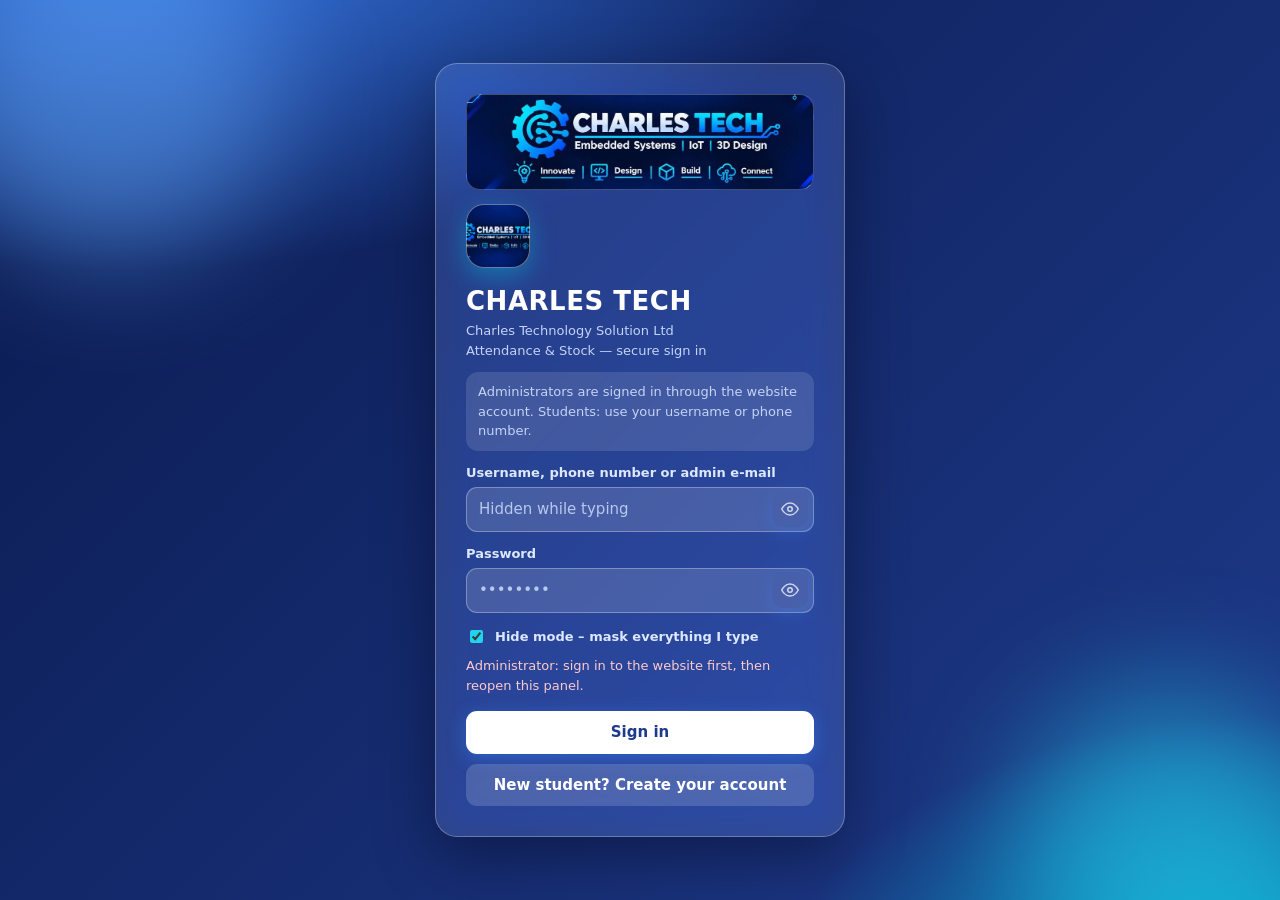
==== student-portal.html @ 19ca5977 "Connect Student Portal snapshots to MySQL Co-authored-by: Copilot <223556219+Copilot@users.noreply.g" ====
<!DOCTYPE html>
<html lang="en">
<head>
<meta charset="UTF-8">
<meta name="viewport" content="width=device-width,initial-scale=1">
<meta http-equiv="Content-Security-Policy" content="default-src 'none'; style-src 'unsafe-inline'; script-src 'unsafe-inline'; connect-src 'self'; img-src data: blob:; base-uri 'none'; form-action 'none'">
<title>Charles Tech – Attendance & Stock</title>
<style>
:root{
  --bg:#eef3fb;--card:#ffffff;--ink:#0f1b3d;--mut:#64708f;--bd:#e0e7f5;--track:#e6edfa;
  --pri:#2563eb;--pri2:#1d4ed8;--acc:#06b6d4;--ok:#16a34a;--warn:#d97706;--bad:#dc2626;
  --side1:#0a1a4f;--side2:#1e40af;--shadow:0 8px 28px rgba(30,64,175,.09);--r:16px;
  color-scheme:light;
}
[data-theme=dark]{
  --bg:#040a1c;--card:#0a1432;--ink:#e8efff;--mut:#8a9bc7;--bd:#18285a;--track:#12204a;
  --pri:#3b82f6;--pri2:#1d4ed8;--acc:#22d3ee;--ok:#22c55e;--warn:#f59e0b;--bad:#f43f5e;
  --side1:#030818;--side2:#0b1f66;--shadow:0 10px 34px rgba(0,0,0,.5);color-scheme:dark;
}
[data-theme=dark] body{background:radial-gradient(900px 520px at 88% -8%,rgba(37,99,235,.28),transparent 62%),radial-gradient(700px 420px at -6% 45%,rgba(6,182,212,.12),transparent 60%),var(--bg);background-attachment:fixed}
[data-theme=dark] .card,[data-theme=dark] .stat{background:linear-gradient(180deg,rgba(59,130,246,.09),transparent 45%),var(--card);box-shadow:var(--shadow),inset 0 1px 0 rgba(120,160,255,.14)}
[data-theme=dark] .bar{box-shadow:0 0 20px color-mix(in srgb,var(--c,var(--acc)) 50%,transparent)}
[data-theme=dark] .arc{filter:drop-shadow(0 0 5px currentColor)}
[data-theme=dark] .nb.on{background:linear-gradient(90deg,rgba(59,130,246,.35),rgba(59,130,246,.08));box-shadow:inset 0 0 0 1px rgba(96,165,250,.3),0 0 22px rgba(59,130,246,.25)}
[data-theme=dark] .topbar{background:color-mix(in srgb,#040a1c 78%,transparent)}
[data-theme=dark] button:not(.sec):not(.nb):not(.iconbtn){box-shadow:0 4px 18px rgba(59,130,246,.45)}
[data-theme=dark] th{background:rgba(59,130,246,.08)}
*{box-sizing:border-box}
html{scroll-behavior:smooth}
body{margin:0;font:15px/1.5 system-ui,"Segoe UI",Roboto,sans-serif;background:var(--bg);color:var(--ink);transition:background .3s,color .3s}
button,input,select,textarea{font:inherit;color:inherit}
.hide{display:none!important}
h1{font-size:clamp(20px,2.4vw,26px);margin:0}h2{font-size:17px;margin:0 0 14px}h3{font-size:14px;margin:18px 0 10px;color:var(--mut);text-transform:uppercase;letter-spacing:.06em}
.mut{color:var(--mut);font-size:13px}

/* ---------- login ---------- */
#login{min-height:100vh;display:grid;place-items:center;padding:20px;position:relative;overflow:hidden;
  background:radial-gradient(1200px 600px at 10% -10%,#3b82f6 0,transparent 60%),radial-gradient(900px 500px at 100% 110%,#06b6d4 0,transparent 55%),linear-gradient(135deg,#0a1a4f,#1e3a8a)}
#login::before,#login::after{content:"";position:absolute;border-radius:50%;filter:blur(60px);opacity:.5;animation:float 14s ease-in-out infinite}
#login::before{width:340px;height:340px;background:#60a5fa;top:-80px;left:-60px}
#login::after{width:300px;height:300px;background:#22d3ee;bottom:-90px;right:-40px;animation-delay:-7s}
@keyframes float{50%{transform:translate(40px,30px) scale(1.12)}}
.glass{position:relative;z-index:1;width:100%;max-width:410px;padding:30px;border-radius:22px;background:rgba(255,255,255,.12);border:1px solid rgba(255,255,255,.28);
  backdrop-filter:blur(18px) saturate(140%);-webkit-backdrop-filter:blur(18px) saturate(140%);box-shadow:0 20px 60px rgba(0,0,20,.4);color:#fff;animation:rise .6s ease both}
@keyframes rise{from{opacity:0;transform:translateY(18px)}}
.glass .logo{width:54px;height:54px;border-radius:16px;background:linear-gradient(135deg,#60a5fa,#06b6d4);display:grid;place-items:center;margin-bottom:14px;box-shadow:0 8px 24px rgba(6,182,212,.45)}
.glass .logo svg{width:28px;height:28px}
.glass label{color:#dbe8ff}.glass .mut{color:#c3d4f7}
.glass input{background:rgba(255,255,255,.14);border-color:rgba(255,255,255,.3);color:#fff}
.glass input::placeholder{color:#b8c9ee}
.glass input:focus{background:rgba(255,255,255,.22);border-color:#fff;box-shadow:0 0 0 3px rgba(255,255,255,.2)}
.glass .err{color:#fecaca}

/* ---------- form controls ---------- */
label{display:block;margin:12px 0 5px;font-weight:600;font-size:13px}
input,select,textarea{width:100%;padding:10px 12px;border:1px solid var(--bd);border-radius:11px;background:var(--card);transition:border-color .2s,box-shadow .2s}
input:focus,select:focus,textarea:focus{outline:0;border-color:var(--pri);box-shadow:0 0 0 3px color-mix(in srgb,var(--pri) 25%,transparent)}
button{padding:10px 16px;border:0;border-radius:11px;background:linear-gradient(135deg,var(--pri),var(--pri2));color:#fff;cursor:pointer;font-weight:650;
  box-shadow:0 4px 14px color-mix(in srgb,var(--pri) 35%,transparent);transition:transform .15s,box-shadow .2s,filter .2s}
button:hover{transform:translateY(-1px);filter:brightness(1.07)}button:active{transform:none}
button.sec{background:color-mix(in srgb,var(--pri) 12%,var(--card));color:var(--pri);box-shadow:none}
button.ok{background:linear-gradient(135deg,#22c55e,var(--ok))}button.bad{background:linear-gradient(135deg,#ef4444,var(--bad))}
button.sm{padding:5px 10px;font-size:13px;border-radius:9px}
button:disabled{opacity:.5;cursor:not-allowed}
.err{font-size:13px;margin-top:10px;min-height:18px;color:var(--bad)}
.acts{display:flex;gap:8px;flex-wrap:wrap;margin-top:16px}

/* ---------- shell ---------- */
.shell{display:grid;grid-template-columns:262px 1fr;min-height:100vh}
aside{position:sticky;top:0;height:100vh;display:flex;flex-direction:column;padding:18px 14px;color:#dbe6ff;
  background:linear-gradient(180deg,var(--side1),var(--side2));overflow-y:auto;z-index:20;transition:transform .3s}
.brand{display:flex;align-items:center;gap:11px;padding:4px 8px 18px;color:#fff;font-weight:800;font-size:17px;letter-spacing:-.01em}
.brand .logo{width:38px;height:38px;border-radius:12px;background:linear-gradient(135deg,#60a5fa,#06b6d4);display:grid;place-items:center}
.brand svg{width:22px;height:22px}
.grp{font-size:11px;font-weight:800;letter-spacing:.12em;color:#8fa8e8;padding:16px 10px 6px}
.nb{display:flex;align-items:center;gap:11px;width:100%;padding:10px 12px;margin:2px 0;border-radius:12px;background:transparent;color:#cfdcff;box-shadow:none;font-weight:600;text-align:left;position:relative}
.nb svg{width:19px;height:19px;flex:none}
.nb:hover{background:rgba(255,255,255,.1);transform:none;filter:none}
.nb.on{background:rgba(255,255,255,.18);color:#fff;box-shadow:inset 0 0 0 1px rgba(255,255,255,.18)}
.nb.on::before{content:"";position:absolute;left:-14px;top:9px;bottom:9px;width:4px;border-radius:0 4px 4px 0;background:#22d3ee}
.sfoot{margin-top:auto;padding-top:14px}
.topbar{position:sticky;top:0;z-index:10;display:flex;align-items:center;gap:12px;padding:12px clamp(14px,3vw,30px);
  background:color-mix(in srgb,var(--bg) 82%,transparent);backdrop-filter:blur(12px);-webkit-backdrop-filter:blur(12px);border-bottom:1px solid var(--bd)}
.topbar .sp{flex:1}
.iconbtn{width:40px;height:40px;padding:0;display:grid;place-items:center;border-radius:12px;background:var(--card);color:var(--ink);box-shadow:none;border:1px solid var(--bd)}
.iconbtn svg{width:19px;height:19px}
#burger{display:none}
.chip{display:flex;align-items:center;gap:9px;padding:5px 12px 5px 5px;border-radius:99px;background:var(--card);border:1px solid var(--bd);font-size:13px;font-weight:600}
.av{width:30px;height:30px;border-radius:50%;background:linear-gradient(135deg,var(--pri),var(--acc));color:#fff;display:grid;place-items:center;font-weight:800;font-size:13px}
.chip small{display:block;color:var(--mut);font-weight:500;font-size:11px;line-height:1.1}
main{padding:clamp(14px,3vw,30px);max-width:1180px;width:100%;margin:0 auto}
.pagehead{margin-bottom:20px;animation:rise .45s ease both}
.scrim{position:fixed;inset:0;background:rgba(5,10,30,.5);z-index:15}

/* ---------- cards ---------- */
.card{background:var(--card);border:1px solid var(--bd);border-radius:var(--r);padding:20px;margin-bottom:18px;box-shadow:var(--shadow);animation:rise .5s ease both}
.grid2{align-items:start;display:grid;grid-template-columns:repeat(auto-fit,minmax(min(100%,340px),1fr));gap:18px}
.grid2>.card{margin:0}
.stats{display:grid;grid-template-columns:repeat(auto-fit,minmax(170px,1fr));gap:16px;margin-bottom:18px}
.stat{position:relative;overflow:hidden;padding:18px;border-radius:var(--r);background:var(--card);border:1px solid var(--bd);box-shadow:var(--shadow);animation:rise .5s var(--d,0ms) ease both}
.stat::after{content:"";position:absolute;right:-24px;top:-24px;width:90px;height:90px;border-radius:50%;background:color-mix(in srgb,var(--c,var(--pri)) 16%,transparent)}
.stat .ic{width:38px;height:38px;border-radius:11px;display:grid;place-items:center;margin-bottom:10px;color:#fff;background:linear-gradient(135deg,var(--c,var(--pri)),color-mix(in srgb,var(--c,var(--pri)) 60%,#000))}
.stat .ic svg{width:19px;height:19px}
.stat b{display:block;font-size:30px;line-height:1.1;letter-spacing:-.02em}
.stat span{color:var(--mut);font-size:13px;font-weight:600}

/* ---------- tables ---------- */
.wrap{overflow-x:auto;border-radius:12px}
table{width:100%;border-collapse:collapse;font-size:14px}
th,td{padding:11px 10px;border-bottom:1px solid var(--bd);text-align:left;vertical-align:middle}
th{font-size:11.5px;text-transform:uppercase;letter-spacing:.06em;color:var(--mut);background:color-mix(in srgb,var(--pri) 5%,var(--card));position:sticky;top:0}
tbody tr{transition:background .15s}tbody tr:hover{background:color-mix(in srgb,var(--pri) 6%,transparent)}
.tag{white-space:nowrap;display:inline-block;padding:3px 10px;border-radius:99px;font-size:12px;font-weight:750;background:color-mix(in srgb,var(--c) 15%,transparent);color:var(--c)}
.t-ok{--c:var(--ok)}.t-bad{--c:var(--bad)}.t-warn{--c:var(--warn)}.t-info{--c:var(--pri)}
.banner{display:flex;gap:12px;align-items:center;flex-wrap:wrap;background:color-mix(in srgb,var(--bad) 12%,var(--card));color:var(--bad);border:1px solid color-mix(in srgb,var(--bad) 45%,transparent);padding:12px 16px;border-radius:14px;margin-bottom:18px;font-weight:650}
.row{display:flex;gap:12px;flex-wrap:wrap;align-items:flex-end}.row>div{flex:1;min-width:150px}
.empty{padding:26px;text-align:center;color:var(--mut)}

/* ---------- attendance marking ---------- */
.seg{display:flex;gap:5px;flex-wrap:wrap}
.seg label{margin:0;font-weight:650;padding:6px 11px;border:1px solid var(--bd);border-radius:10px;cursor:pointer;font-size:13px;display:flex;gap:5px;align-items:center;transition:all .15s;user-select:none}
.seg label:hover{border-color:var(--pri)}
.seg input{width:auto;margin:0;accent-color:var(--pri)}
.seg label.P:has(input:checked){--c:var(--ok)}.seg label.L:has(input:checked){--c:var(--warn)}.seg label.A:has(input:checked){--c:var(--bad)}.seg label.E:has(input:checked){--c:var(--pri)}
.seg label:has(input:checked){background:color-mix(in srgb,var(--c) 16%,transparent);border-color:var(--c);color:var(--c)}
.livebar{display:flex;gap:8px;flex-wrap:wrap;margin:6px 0 14px}
.livebar .tag{font-size:13px}


/* ========== ATTENDANCE PICTURE ==========
   🖼️ IMAGE: LANDSCAPE BANNER / LOGO — 16:9, 900×507 (sign-in logo, header banner and administrator avatar)
   📁 FILE : NOT a file — the picture is written right here in the code, so it is never lost after hosting.
            Backup copy: images/06-attendance/attendance-banner-BACKUP.jpg
            To change it: open tools/image-to-code.html, choose your picture, press Copy,
            then replace everything between  url(  and  )  on the next line with what you copied. */
:root{--ban:url([data-uri])}
.lban{height:96px;border-radius:14px;margin-bottom:14px;background:var(--ban) center/cover;border:1px solid rgba(255,255,255,.25)}
.hero{position:relative;border-radius:var(--r);overflow:hidden;min-height:150px;margin-bottom:18px;background:linear-gradient(90deg,rgba(2,12,40,.1),rgba(2,12,40,.65)),var(--ban) center/cover;border:1px solid var(--bd);box-shadow:var(--shadow);display:flex;align-items:flex-end;justify-content:flex-end;padding:14px 18px}
.hero .hc{font:800 30px ui-monospace,Consolas,monospace;color:#fff;text-shadow:0 0 14px #00d4ffaa;text-align:right}
.hero small{display:block;font:600 12px system-ui;color:#bfe9ff;text-align:right}
.clk2{font:800 22px ui-monospace,Consolas,monospace;color:var(--acc)}
.strip{display:flex;gap:3px;flex-wrap:wrap;margin-top:8px}
.strip i{width:10px;height:18px;border-radius:3px;background:var(--track);animation:pop2 .35s var(--d,0ms) both}
@keyframes pop2{from{transform:scaleY(0);opacity:0}}
.strip i.P{background:var(--ok)}.strip i.L{background:var(--warn)}.strip i.E{background:var(--pri)}.strip i.A{background:var(--bad)}
.strip i.t{outline:2px solid var(--acc);outline-offset:1px}
tr.clk{cursor:pointer}
/* ---------- charts ---------- */
.bars{display:flex;align-items:stretch;gap:clamp(6px,1.4vw,14px);height:210px;padding-top:6px}
.bcol{flex:1;display:flex;flex-direction:column;align-items:center;min-width:0}
.bwrap{flex:1;width:100%;display:flex;align-items:flex-end;justify-content:center;gap:4px;border-bottom:2px solid var(--bd)}
.bar{width:min(100%,38px);height:var(--h);border-radius:9px 9px 0 0;background:linear-gradient(180deg,var(--c,var(--acc)),color-mix(in srgb,var(--c,var(--pri)) 55%,var(--pri2)));transform-origin:bottom;animation:grow .8s cubic-bezier(.2,.9,.3,1) var(--d,0ms) both;transition:filter .2s}
.bar:hover{filter:brightness(1.15)}
@keyframes grow{from{transform:scaleY(0)}}
.bval{font-size:12px;font-weight:750;margin-bottom:4px;color:var(--ink)}
.blbl{font-size:12px;color:var(--mut);margin-top:6px;white-space:nowrap;overflow:hidden;text-overflow:ellipsis;max-width:100%}
.donutw{display:flex;align-items:center;gap:20px;flex-wrap:wrap;justify-content:center}
.donut{width:170px;height:170px;flex:none}
.arc{fill:none;stroke-width:16;stroke-linecap:butt;animation:arc .9s ease var(--d,0ms) both}
@keyframes arc{from{opacity:0;stroke-width:4}}
.dc{font-size:25px;font-weight:800;fill:var(--ink)}.ds{font-size:9.5px;fill:var(--mut);font-weight:600}
.legend{list-style:none;margin:0;padding:0;display:grid;gap:8px;font-size:14px}
.legend i{display:inline-block;width:11px;height:11px;border-radius:4px;margin-right:8px}
.legend b{margin-left:6px}
.pb{height:9px;border-radius:99px;background:var(--track);overflow:hidden;min-width:70px}
.pb i{display:block;height:100%;border-radius:99px;background:var(--c,var(--pri));animation:fill .9s ease both;transform-origin:left}
@keyframes fill{from{transform:scaleX(0)}}
.lrow{display:grid;grid-template-columns:minmax(120px,1.4fr) 2fr auto;gap:12px;align-items:center;padding:8px 0}
.lrow+.lrow{border-top:1px dashed var(--bd)}
.lrow b{font-size:13px;min-width:44px;text-align:right}

/* ---------- modal & toast ---------- */
#modalbg{position:fixed;inset:0;background:rgba(5,10,30,.55);backdrop-filter:blur(4px);display:grid;place-items:center;padding:16px;z-index:50;animation:fade .2s}
@keyframes fade{from{opacity:0}}
#modal{background:var(--card);border-radius:20px;padding:24px;width:100%;max-width:450px;max-height:90vh;overflow:auto;box-shadow:0 30px 80px rgba(0,0,0,.4);animation:pop .25s ease}
@keyframes pop{from{opacity:0;transform:scale(.94) translateY(10px)}}
#toasts{position:fixed;right:16px;bottom:16px;display:grid;gap:10px;z-index:99}
.toast{padding:12px 16px;border-radius:13px;color:#fff;font-weight:650;box-shadow:0 10px 30px rgba(0,0,0,.3);animation:rise .3s ease;max-width:340px;background:linear-gradient(135deg,#22c55e,var(--ok))}
.toast.bad{background:linear-gradient(135deg,#ef4444,var(--bad))}

.pw{position:relative}.pw input{padding-right:48px}
.eye{position:absolute;right:6px;top:50%;transform:translateY(-50%);width:36px;height:36px;padding:0;display:grid;place-items:center;background:transparent;box-shadow:none;color:inherit;border-radius:10px;opacity:.75}
.eye:hover{transform:translateY(-50%);background:rgba(127,150,220,.18);opacity:1;filter:none}
.eye svg{width:18px;height:18px}
.glass label.hm{display:flex;gap:9px;align-items:center;margin-top:14px;font-weight:600;font-size:13px;cursor:pointer}
.glass label.hm input{width:auto;accent-color:#22d3ee}
.capsw{margin-top:10px;font-size:13px;font-weight:700;color:#fde68a}
.tabs{display:flex;gap:8px;flex-wrap:wrap;margin-bottom:16px}
.tabb{background:color-mix(in srgb,var(--c) 10%,var(--card));color:var(--ink);box-shadow:none;border:1px solid var(--bd);display:flex;gap:9px;align-items:center}
.tabb span{background:color-mix(in srgb,var(--c) 24%,transparent);color:var(--c);border-radius:99px;padding:0 9px;font-size:12px;font-weight:800}
.tabb.on{background:linear-gradient(135deg,var(--c),color-mix(in srgb,var(--c) 55%,#000));color:#fff;border-color:transparent;box-shadow:0 4px 18px color-mix(in srgb,var(--c) 45%,transparent)}
.tabb.on span{background:rgba(255,255,255,.24);color:#fff}
.catcard{border-top:3px solid var(--c)}.catcard h2{display:flex;align-items:center;gap:10px;flex-wrap:wrap}
.dot{width:12px;height:12px;border-radius:50%;background:var(--c);box-shadow:0 0 12px var(--c);flex:none}
.brand small{display:block;font-size:10.5px;font-weight:600;color:#8fa8e8;letter-spacing:.04em;margin-top:1px}
.brand .logo,.glass .logo{font-weight:900;letter-spacing:-.04em;color:#fff;font-size:16px}
.glass .logo{font-size:21px}
.glass h1{letter-spacing:.02em}
.copy{font-size:11px;color:#8fa8e8;padding:0 10px 10px}
.printhead{display:none}
/* ---------- responsive / print ---------- */
@media (max-width:900px){
  .shell{grid-template-columns:1fr}
  aside{position:fixed;left:0;top:0;width:276px;transform:translateX(-102%)}
  aside.open{transform:none;box-shadow:12px 0 40px rgba(0,0,0,.4)}
  #burger{display:grid}
  .chip small,.chip span.nm{display:none}.chip{padding:5px}
}
@media (prefers-reduced-motion:reduce){*{animation:none!important;transition:none!important}}
@media print{.printhead{display:block;font-weight:800;font-size:16px;margin-bottom:12px;color:#000}aside,.topbar,.noprint,#toasts{display:none!important}.shell{display:block}.card,.stat{box-shadow:none;animation:none}body{background:#fff;color:#000}}
/* ---------- CT image on logo & administrator ---------- */
.brand .logo,.glass .logo{background:var(--ban) center/cover;border:1px solid rgba(255,255,255,.4);text-shadow:0 1px 6px rgba(0,0,0,.85);overflow:hidden}
.glass .logo{width:64px;height:64px;border-radius:18px}
.av.img{background:var(--ban) center/cover;border:2px solid var(--acc);box-shadow:0 0 10px color-mix(in srgb,var(--acc) 50%,transparent)}

.bdg{margin-left:auto;background:var(--bad);color:#fff;border-radius:99px;padding:1px 8px;font-size:11px;font-weight:700}
.task{border-left:4px solid var(--pri)}
.post{background:var(--card);border-radius:14px;padding:14px;margin-bottom:12px;box-shadow:var(--shadow)}
.post.adm{border-left:4px solid var(--pri)}
.post.sub{margin:10px 0 0 16px;background:rgba(59,130,246,.07);box-shadow:none}
.ph{display:flex;gap:8px;align-items:center;flex-wrap:wrap;margin-bottom:6px}.ph .mut{margin-left:auto;font-size:12px}
.rp{display:flex;gap:8px;margin-top:10px}.rp input{flex:1}
.fb{margin-top:8px;padding:8px 12px;border-radius:10px;background:rgba(59,130,246,.1)}

.ths{display:flex;gap:8px;flex-wrap:wrap;margin:8px 0}.th{position:relative}
.th img{width:96px;height:96px;object-fit:cover;border-radius:10px;border:1px solid var(--bd);cursor:zoom-in}
.th .x{position:absolute;top:-6px;right:-6px;width:22px;height:22px;padding:0;border-radius:50%;background:var(--bad);font-size:14px;line-height:1;box-shadow:none}
.filebtn{display:inline-flex;gap:8px;align-items:center;padding:9px 14px;border-radius:12px;background:rgba(59,130,246,.16);cursor:pointer;font-weight:600;margin-top:10px}
textarea.code{font-family:ui-monospace,Menlo,Consolas,monospace;font-size:13px;white-space:pre;tab-size:2}
.cb{position:relative;margin:10px 0}
.cb pre{margin:0;padding:12px;border-radius:12px;background:#050b1f;color:#d6e4ff;overflow:auto;max-height:320px;font:13px/1.5 ui-monospace,Menlo,Consolas,monospace}
.cb button{position:absolute;top:8px;right:8px}

.ths{display:grid;grid-template-columns:repeat(auto-fill,minmax(clamp(78px,24vw,130px),130px));gap:8px;margin:8px 0}
.th img{width:100%;height:auto;aspect-ratio:1/1;object-fit:cover}
.drop{border:2px dashed var(--bd);border-radius:14px;padding:12px 14px;margin-top:10px;transition:background .2s,border-color .2s}
.drop.on{border-color:var(--pri);background:rgba(59,130,246,.12)}
.dz-t{font-weight:700;margin-bottom:6px}.dz-b{display:flex;gap:8px;flex-wrap:wrap}.dz-h{font-size:12px;margin-top:8px}
.filebtn{margin-top:0}
@media (hover:hover) and (pointer:fine){.cam{display:none}}
.btnlink{display:inline-block;padding:7px 12px;border-radius:10px;background:rgba(59,130,246,.18);color:inherit;font-weight:700;font-size:13px;text-decoration:none;margin:2px 4px 2px 0}
.btnlink.wa{background:#16a34a;color:#fff}
@media (max-width:560px){#modal table{font-size:13px}}
@media (max-width:560px){#modal td,#modal th{padding:8px 5px}#modal .btnlink{padding:6px 8px;font-size:12px;margin:2px 3px 2px 0}#modal td:nth-child(2){font-size:12px;word-break:break-all}}
@media (max-width:560px){#modal table,#modal tbody{display:block;width:100%}#modal thead{display:none}#modal tr{display:block;padding:10px 0;border-bottom:1px solid var(--bd)}#modal td{display:block;border:0;padding:3px 0;word-break:break-word}}
</style>
</head>
<body>

<!-- ================= LOGIN ================= -->
<div id="login" class="hide">
  <div class="glass">
    <div class="lban"></div>
    <div class="logo"></div>
    <h1>CHARLES TECH</h1>
    <div class="mut" id="loginSub">Charles Technology Solution Ltd<br>Attendance &amp; Stock — secure sign in</div>
    <div id="setupNote" class="hide mut" style="margin-top:12px;padding:10px 12px;border-radius:12px;background:rgba(255,255,255,.12)">Administrators are signed in through the website account. Students: use your username or phone number.</div>
    <label>Username, phone number or admin e-mail</label><div class="pw"><input id="lu" type="password" name="ct-user" autocomplete="off" maxlength="80" placeholder="Hidden while typing" spellcheck="false" autocapitalize="off"><button type="button" class="eye" onclick="peek('lu',this)" aria-label="Show or hide username"></button></div>
    <label>Password</label><div class="pw"><input id="lp" type="password" autocomplete="current-password" maxlength="100" placeholder="••••••••"><button type="button" class="eye" onclick="peek('lp',this)" aria-label="Show or hide password"></button></div>
    <div id="lp2w" class="hide"><label>Confirm password</label><div class="pw"><input id="lp2" type="password" autocomplete="new-password" maxlength="100" placeholder="••••••••"><button type="button" class="eye" onclick="peek('lp2',this)" aria-label="Show or hide password"></button></div></div>
    <div id="regf" class="hide"><label>Full name</label><input id="rn" maxlength="60" autocomplete="name" placeholder="As on your student card"><label>Registration number</label><input id="rr" maxlength="30" autocomplete="off" placeholder="e.g. 2024/001"><label>Class / group</label><input id="rc" list="rcl" maxlength="30" autocomplete="off" placeholder="e.g. Year 1A"><datalist id="rcl"></datalist><label>Phone number</label><input id="rph" type="tel" inputmode="tel" maxlength="20" autocomplete="tel" placeholder="e.g. 0788 123 456"></div>
    <label class="hm"><input type="checkbox" id="hm" checked onchange="hideMode()"> Hide mode – mask everything I type</label>
    <div id="caps" class="capsw hide">⇪ Caps Lock is ON</div>
    <div id="lerr" class="err"></div>
    <div class="acts"><button id="lbtn" style="width:100%;background:#fff;color:#1e3a8a" onclick="doLogin()">Sign in</button></div>
    <button type="button" id="regTog" class="hide" onclick="toggleReg()" style="width:100%;margin-top:10px;background:rgba(255,255,255,.16);box-shadow:none">New student? Create your account</button>
  </div>
</div>

<!-- ================= APP ================= -->
<div id="app" class="shell hide">
  <aside id="side">
    <div class="brand"><div class="logo" id="brandlogo"></div><div>CHARLES TECH<small>Technology Solution Ltd</small></div></div>
    <div id="nav"></div>
    <div class="sfoot"><div class="copy">© <span id="yr"></span> Charles Technology Solution Ltd</div><button class="nb" onclick="logout('Signed out')"><span id="ico-out"></span>Sign out</button></div>
  </aside>
  <div>
    <div class="topbar">
      <button id="burger" class="iconbtn" onclick="toggleSide()" aria-label="Menu"></button>
      <div><h1 id="ptitle">Overview</h1></div><div class="sp"></div>
      <button class="iconbtn" id="themebtn" onclick="toggleTheme()" aria-label="Theme"></button>
      <div class="chip"><div class="av" id="av"></div><div><span class="nm" id="whoName"></span><small id="whoRole"></small></div></div>
    </div>
    <main id="view"></main>
  </div>
</div>
<div id="scrim" class="scrim hide" onclick="toggleSide(false)"></div>
<div id="modalbg" class="hide"><div id="modal"></div></div>
<div id="toasts"></div>

<script>
'use strict';
/* ================= helpers ================= */
/* ========== ADMINISTRATOR = WEBSITE SESSION ==========
   Only an active server-side website administrator session can open this dashboard. */
let SITE_ADMIN=null,ADM_EMAIL='',portalRevision=0,portalRemoteReady=false,portalCsrf='',portalServerAvailable=false,localPortalCopyExists=false;
const isSiteAdminUser=u=>!!(u&&ADM_EMAIL&&u.u===ADM_EMAIL);
const portalApiUrl=new URL('api/portal.php',document.baseURI).href;
async function portalRequest(method='GET',state=null){
  const options={method,credentials:'same-origin',headers:{'Accept':'application/json'}};
  if(method==='PUT'){
    options.headers['Content-Type']='application/json';
    options.headers['X-CSRF-Token']=portalCsrf;
    options.body=JSON.stringify({state,revision:portalRevision});
  }
  const response=await fetch(portalApiUrl,options);
  let payload={};
  try{payload=await response.json()}catch(error){throw new Error('The portal database returned an invalid response.')}
  if(!response.ok)throw new Error(payload.error||'Could not connect to the portal database.');
  if(typeof payload.csrfToken==='string')portalCsrf=payload.csrfToken;
  return payload;
}
const KEY='sas_data_v1', LKEY='sas_lock_v1', TKEY='sas_theme', PEPPER='sas-seal-2026', IDLE_MS=5*60*1000, MAXFAIL=5, LOCK_MS=5*60*1000;
const $=id=>document.getElementById(id);
const esc=s=>String(s??'').replace(/[&<>"']/g,c=>({'&':'&amp;','<':'&lt;','>':'&gt;','"':'&quot;',"'":'&#39;'}[c]));
const uid=()=>Math.random().toString(36).slice(2,9)+Date.now().toString(36);
const localNow=()=>Date.now()-new Date().getTimezoneOffset()*60000;
const today=()=>new Date(localNow()).toISOString().slice(0,10);
const lastDays=n=>Array.from({length:n},(_,i)=>new Date(localNow()-(n-1-i)*864e5).toISOString().slice(0,10));
const dayLbl=d=>new Date(d+'T12:00').toLocaleDateString(undefined,{weekday:'short'});
const clean=(s,n=60)=>String(s||'').replace(/[\u0000-\u001f<>]/g,'').trim().slice(0,n);
const enc=s=>new TextEncoder().encode(s);
const hex=b=>[...new Uint8Array(b)].map(x=>x.toString(16).padStart(2,'0')).join('');
const HAS=!!(window.crypto&&crypto.subtle);
const fmt=n=>Number(n).toLocaleString();

const IC={
  task:'<rect x="5" y="3" width="14" height="18" rx="2"/><path d="M9 8h6M9 12h6M9 16h3"/>',
  chat:'<path d="M21 12a8 8 0 0 1-11.6 7.1L4 20l1-4.6A8 8 0 1 1 21 12z"/>',
 home:'<path d="M3 11l9-8 9 8v10a1 1 0 0 1-1 1h-5v-7H9v7H4a1 1 0 0 1-1-1z"/>',
 check:'<path d="M9 5H7a2 2 0 0 0-2 2v12a2 2 0 0 0 2 2h10a2 2 0 0 0 2-2V7a2 2 0 0 0-2-2h-2"/><path d="M9 5a2 2 0 0 1 2-2h2a2 2 0 0 1 2 2v0a2 2 0 0 1-2 2h-2a2 2 0 0 1-2-2z"/><path d="M9 14l2 2 4-4"/>',
 chart:'<path d="M4 20V10M10 20V4M16 20v-7M22 20H2"/>',
 users:'<path d="M17 21v-2a4 4 0 0 0-4-4H7a4 4 0 0 0-4 4v2"/><circle cx="10" cy="7" r="4"/><path d="M21 21v-2a4 4 0 0 0-3-3.9M16 3.1a4 4 0 0 1 0 7.8"/>',
 box:'<path d="M21 8l-9-5-9 5v8l9 5 9-5z"/><path d="M3 8l9 5 9-5M12 13v8"/>',
 list:'<path d="M8 6h13M8 12h13M8 18h13M3 6h.01M3 12h.01M3 18h.01"/>',
 swap:'<path d="M17 3l4 4-4 4M21 7H8M7 21l-4-4 4-4M3 17h13"/>',
 shield:'<path d="M12 22s8-4 8-10V5l-8-3-8 3v7c0 6 8 10 8 10z"/>',
 out:'<path d="M9 21H5a2 2 0 0 1-2-2V5a2 2 0 0 1 2-2h4M16 17l5-5-5-5M21 12H9"/>',
 moon:'<path d="M21 12.8A9 9 0 1 1 11.2 3a7 7 0 0 0 9.8 9.8z"/>',
 sun:'<circle cx="12" cy="12" r="4"/><path d="M12 2v2M12 20v2M4.9 4.9l1.4 1.4M17.7 17.7l1.4 1.4M2 12h2M20 12h2M4.9 19.1l1.4-1.4M17.7 6.3l1.4-1.4"/>',
 menu:'<path d="M3 6h18M3 12h18M3 18h18"/>',
 warn:'<path d="M10.3 3.9L1.8 18a2 2 0 0 0 1.7 3h17a2 2 0 0 0 1.7-3L13.7 3.9a2 2 0 0 0-3.4 0zM12 9v4M12 17h.01"/>',
 pct:'<path d="M19 5L5 19"/><circle cx="6.5" cy="6.5" r="2.5"/><circle cx="17.5" cy="17.5" r="2.5"/>',
 x:'<path d="M18 6L6 18M6 6l12 12"/>',
 eye:'<path d="M1 12s4-8 11-8 11 8 11 8-4 8-11 8S1 12 1 12z"/><circle cx="12" cy="12" r="3"/>',
 eyeoff:'<path d="M17.9 17.9A10.9 10.9 0 0 1 12 20C5 20 1 12 1 12a18.5 18.5 0 0 1 5.1-5.9M9.9 4.2A9.1 9.1 0 0 1 12 4c7 0 11 8 11 8a18.5 18.5 0 0 1-2.2 3.2M1 1l22 22M14.1 14.1a3 3 0 1 1-4.2-4.2"/>'
};
const ic=(n,w=2)=>`<svg viewBox="0 0 24 24" fill="none" stroke="currentColor" stroke-width="${w}" stroke-linecap="round" stroke-linejoin="round">${IC[n]}</svg>`;

async function sha(s){
  if(HAS)return hex(await crypto.subtle.digest('SHA-256',enc(s)));
  let h1=0xdeadbeef,h2=0x41c6ce57;for(let i=0;i<s.length;i++){const c=s.charCodeAt(i);h1=Math.imul(h1^c,2654435761);h2=Math.imul(h2^c,1597334677)}
  return (h1>>>0).toString(16)+(h2>>>0).toString(16);
}
async function hashPw(pw,salt){
  if(!HAS)return sha(salt+pw);
  const k=await crypto.subtle.importKey('raw',enc(pw),'PBKDF2',false,['deriveBits']);
  return hex(await crypto.subtle.deriveBits({name:'PBKDF2',salt:enc(salt),iterations:150000,hash:'SHA-256'},k,256));
}
const newSalt=()=>HAS?hex(crypto.getRandomValues(new Uint8Array(16))):uid()+uid();
function safeEq(a,b){if(a.length!==b.length)return false;let r=0;for(let i=0;i<a.length;i++)r|=a.charCodeAt(i)^b.charCodeAt(i);return r===0}
function csvCell(v){v=String(v??'');if(/^[=+\-@\t\r]/.test(v))v="'"+v;return '"'+v.replace(/"/g,'""')+'"'}
function download(name,text,type){const a=document.createElement('a');a.href=URL.createObjectURL(new Blob([text],{type}));a.download=name;a.click();setTimeout(()=>URL.revokeObjectURL(a.href),1000)}
function toast(msg,type){const t=document.createElement('div');t.className='toast'+(type==='bad'?' bad':'');t.textContent=msg;$('toasts').appendChild(t);setTimeout(()=>{t.style.transition='opacity .4s';t.style.opacity=0;setTimeout(()=>t.remove(),400)},3200)}


/* ================= hide mode (masked input) ================= */
const peekT={};
function peek(id,b){
  const el=$(id);clearTimeout(peekT[id]);
  if(el.type==='password'){el.type='text';b.innerHTML=ic('eyeoff');peekT[id]=setTimeout(()=>{el.type='password';b.innerHTML=ic('eye')},4000)}
  else{el.type='password';b.innerHTML=ic('eye')}
}
const pwf=(id,ac='off')=>`<div class="pw"><input id="${id}" type="password" autocomplete="${ac}" maxlength="100"><button type="button" class="eye" onclick="peek('${id}',this)" aria-label="Show or hide">${ic('eye')}</button></div>`;
function hideMode(){const on=$('hm').checked;$('lu').type=on?'password':'text';document.querySelectorAll('#login .eye').forEach(b=>b.innerHTML=ic('eye'))}
['lu','lp','lp2'].forEach(id=>$(id).addEventListener('keyup',e=>{$('caps').classList.toggle('hide',!(e.getModifierState&&e.getModifierState('CapsLock')))}));
$('lu').addEventListener('keydown',e=>{if(e.key==='Enter')$('lp').focus()});


/* ================= student self-registration ================= */
let regMode=false;
const RKEY='sas_reg_v1';
function toggleReg(){
  regMode=!regMode;
  $('regf').classList.toggle('hide',!regMode);$('lp2w').classList.toggle('hide',!regMode);
  $('lbtn').textContent=regMode?'Create my account':'Sign in';
  $('regTog').textContent=regMode?'Back to sign in':'New student? Create your account';
  $('lp').autocomplete=regMode?'new-password':'current-password';
  $('lerr').textContent='';
  $('rcl').innerHTML=classes().map(c=>'<option value="'+esc(c)+'">').join('');
}
async function doRegister(){
  const err=$('lerr');err.textContent='';
  const name=clean($('rn').value,60),reg=clean($('rr').value,30),cls=clean($('rc').value,30),u=clean($('lu').value,30).toLowerCase(),p=$('lp').value;
  if(name.length<3){err.textContent='Enter your full name.';return}
  if(reg.length<2){err.textContent='Enter your registration number.';return}
  if(!cls){err.textContent='Enter your class or group.';return}
  const ph=normPhone($('rph').value);if(!ph){err.textContent='Enter a valid phone number, e.g. 0788 123 456';return}
  if(!/^[a-z0-9_.]{3,30}$/.test(u)){err.textContent='Username: 3-30 letters, numbers, . or _';return}
  if(p.length<8){err.textContent='Password must be at least 8 characters.';return}
  if(p!==$('lp2').value){err.textContent='Passwords do not match.';return}
  if(db.users.some(x=>x.u===u)){err.textContent='That username is taken. Choose another.';return}
  let log=[];try{log=(JSON.parse(localStorage.getItem(RKEY))||[]).filter(t=>Date.now()-t<600000)}catch(e){}
  if(log.length>=5){err.textContent='Too many registrations from this device. Try again in a few minutes.';return}
  let st=db.students.find(x=>x.reg.toLowerCase()===reg.toLowerCase());
  if(st&&db.users.some(x=>x.sid===st.id)){err.textContent='This registration number already has an account. Sign in, or ask the administrator.';return}
  if(db.students.some(x=>x.phone===ph&&(!st||x.id!==st.id))){err.textContent='This phone number is already registered to another student.';return}
  if(!st){st={id:uid(),name,cls,reg,phone:ph};db.students.push(st)}st.phone=ph;
  const salt=newSalt(),usr={id:uid(),u,name:st.name,role:'student',salt,h:await hashPw(p,salt),mc:false,sid:st.id,seenT:0,seenB:Date.now()};
  db.users.push(usr);
  log.push(Date.now());try{localStorage.setItem(RKEY,JSON.stringify(log))}catch(e){}
  S={u,name:usr.name,role:'student',id:usr.id,sid:st.id};
  await audit('SELF_REGISTER',st.name+' ('+reg+', '+st.cls+')');await save();
  regMode=false;$('regf').classList.add('hide');['rn','rr','rc','rph'].forEach(i=>$(i).value='');
  enter();toast('Account created. Welcome, '+usr.name.split(' ')[0]+'!');
}

/* ================= student portal (view only) ================= */
function vMe(){
  const s=db.students.find(x=>x.id===S.sid);
  const top=`<div class="card"><h2>${esc(S.name)}</h2><div class="mut">Your attendance is recorded by the administrator. You can only view it here.</div><div class="mut" style="margin-top:6px">\ud83d\udcde ${s&&s.phone?esc(s.phone):'No phone saved'} · you can sign in with this number, and the administrator can message you on it (WhatsApp / SMS).</div><div class="acts"><button class="sec" onclick="phoneForm('${S.sid}')">Update my phone</button><button class="sec" onclick="changePw(false)">Change my password</button></div></div>`;
  if(!s)return top+'<div class="card empty">Your student record was not found. Please ask the administrator.</div>';
  const st=periodOf(today())||curStart(),x=marksOf(s,st),sg=standing(x.rate);
  const rows=x.days.map((d,i)=>{const r=recOf(d,s.cls),m=r&&r.marks[s.id];if(!m)return '';const t=r.times&&r.times[s.id];
    return `<tr><td>${i+1}</td><td>${d}</td><td><span class="tag ${m==='P'?'t-ok':'t-bad'}">${status[m]}</span></td><td>${mk(m)}</td><td>${t||'\u2014'}</td></tr>`}).join('');
  return top+`<div class="stats">${stat('Days present',x.P,'check','var(--ok)',0)}${stat('Days absent',x.A,'x','var(--bad)',70)}${stat('Attendance marks',x.att+'/'+ATT_MAX,'list','var(--pri)',140)}${stat('Full marks',x.disc==null?'\u2013':x.total+'%','pct','var(--acc)',210)}</div>
  <div class="card"><h2>Current 18-day period</h2><div class="mut">${esc(s.cls)} \u00b7 Reg ${esc(s.reg)} \u00b7 started ${st}</div>${strip(s,x.days)}
  <p><span class="tag ${sg[0]}">${x.rate==null?'No attendance yet':x.rate+'% \u00b7 '+sg[1]}</span> <span class="tag t-info">Discipline ${x.disc==null?'not yet marked':x.disc+'/'+DISC_MAX}</span></p>
  <div class="wrap"><table><thead><tr><th>Day</th><th>Date</th><th>Status</th><th>Marks</th><th>Arrived</th></tr></thead><tbody>${rows||'<tr><td colspan="5" class="empty">No attendance recorded for you yet.</td></tr>'}</tbody></table></div></div>`;
}


/* ================= phone helpers ================= */
function normPhone(p){p=String(p||'').replace(/[\s\-().]/g,'');const m=p.match(/^(?:\+?250|0)?(7[2389]\d{7})$/);if(m)return '+250'+m[1];return /^\+\d{8,15}$/.test(p)?p:null}
const telLink=p=>p?`<a href="tel:${esc(p)}" style="color:inherit">${esc(p)}</a> <a href="https://wa.me/${esc(p.replace('+',''))}" target="_blank" rel="noopener" title="WhatsApp">\ud83d\udcac</a>`:'<span class="mut">\u2014</span>';
function phoneForm(id){const s=db.students.find(x=>x.id===id);if(!s||!(isAdmin()||id===S.sid))return;
  openModal(`<h2>Phone number</h2><div class="mut">${esc(s.name)}</div><label>Phone</label><input id="phn" type="tel" value="${esc(s.phone||'')}" placeholder="0788 123 456"><div class="acts"><button onclick="savePhone('${id}')">Save</button><button class="sec" onclick="closeModal()">Cancel</button></div>`)}
async function savePhone(id){const s=db.students.find(x=>x.id===id);if(!s||!(isAdmin()||id===S.sid))return;
  const ph=normPhone($('phn').value);if(!ph)return toast('Enter a valid phone number','bad');
  if(db.students.some(x=>x.phone===ph&&x.id!==s.id))return toast('That number belongs to another student','bad');
  s.phone=ph;await audit('PHONE_EDIT',s.name);await save();closeModal();render();toast('Phone saved')}

/* ================= shared helpers ================= */
const KINDS=['Practice','Lab','Project','Homework'];
const TAGS={submitted:'t-warn',approved:'t-ok',redo:'t-bad'},LBL={submitted:'Waiting review',approved:'Approved',redo:'Redo needed'};
const txt=s=>esc(s).replace(/\n/g,'<br>');
const clean2=(s,n)=>String(s||'').replace(/[\u0000-\u0008\u000b-\u001f<>]/g,'').trim().slice(0,n);
const fmtT=t=>new Date(t).toLocaleString([],{dateStyle:'medium',timeStyle:'short'});
const inScope=(t,s)=>!t.cls||t.cls===s.cls;
const subOf=(tid,sid)=>db.subs.find(x=>x.tid===tid&&x.sid===sid);
const myStu=()=>db.students.find(x=>x.id===(S&&S.sid));
function visTasks(){if(isAdmin())return db.tasks;const s=myStu();return s?db.tasks.filter(t=>inScope(t,s)):[]}
function badges(){
  const u=S&&db.users.find(x=>x.id===S.id);if(!u)return {};
  const sT=u.seenT||0,sB=u.seenB||0,vt=visTasks(),ids=new Set(vt.map(t=>t.id));let t=0;
  if(isAdmin())t=db.subs.filter(x=>x.status==='submitted').length;
  else{const s=myStu();if(s)t=vt.filter(k=>k.at>sT).length+db.subs.filter(x=>x.sid===s.id&&x.rat>sT).length}
  const b=db.posts.filter(p=>p.at>sB&&p.uid!==S.id&&(!p.tid||ids.has(p.tid))).length;
  return {tasks:t,board:b};
}
async function markSeen(k){const u=S&&db.users.find(x=>x.id===S.id);if(!u||(k!=='tasks'&&k!=='board'))return;
  if(k==='tasks'&&!isAdmin())u.seenT=Date.now();if(k==='board')u.seenB=Date.now();await save();buildNav()}

/* ================= practice tasks ================= */
function vTasks(){return isAdmin()?vTasksAdmin():vTasksStu()}
function vTasksAdmin(){
  const cl=classes();
  const form=storeCard()+`<div class="card"><h2>Publish a practice task</h2>
  <div class="row"><div><label>Title</label><input id="tt" maxlength="90" placeholder="e.g. Blink an LED with ESP32"></div><div><label>Type</label><select id="tk">${KINDS.map(k=>`<option>${k}</option>`).join('')}</select></div></div>
  <div class="row"><div><label>For class</label><select id="tc"><option value="">All classes</option>${cl.map(c=>`<option>${esc(c)}</option>`).join('')}</select></div><div><label>Deadline</label><input type="date" id="td" min="${today()}"></div></div>
  <label>What to do (steps, components needed, expected result)</label><textarea id="tx" rows="5" maxlength="1500"></textarea>${attachUI('task')}${codeBox('tcode','')}
  <div class="acts"><button onclick="addTask()">Publish task</button></div></div>`;
  const list=db.tasks.slice().sort((a,b)=>b.at-a.at).map(t=>{
    const st=db.students.filter(s=>inScope(t,s)),ids=new Set(st.map(s=>s.id)),sub=db.subs.filter(x=>x.tid===t.id&&ids.has(x.sid)),pend=sub.filter(x=>x.status==='submitted').length;
    return `<div class="card task"><div class="lrow"><span><b>${esc(t.title)}</b><div class="mut">${esc(t.kind)} \u00b7 ${t.cls?esc(t.cls):'All classes'} \u00b7 ${t.due?'Due '+t.due:'No deadline'}</div></span>${pbar(st.length?sub.length/st.length*100:0,'var(--acc)')}<b>${sub.length}/${st.length}</b></div>
    <p>${txt(t.desc)}</p>${media(t)}<div class="acts"><button onclick="reviewTask('${t.id}')">Review work${pend?` (${pend} new)`:''}</button><button class="sec" onclick="notifyTask('${t.id}')">\ud83d\udcf2 Notify students</button><button class="sec" onclick="openThread('${t.id}')">Discuss</button><button class="bad sm" onclick="delTask('${t.id}')">Delete</button></div></div>`}).join('');
  return form+(list||'<div class="card empty">No tasks yet. Publish the first one above.</div>');
}
async function addTask(){if(!isAdmin())return;
  const title=clean($('tt').value,90),desc=clean2($('tx').value,1500);
  if(title.length<3)return toast('Give the task a title','bad');if(desc.length<5)return toast('Describe what students must do','bad');
  db.tasks.push({id:uid(),title,kind:$('tk').value,cls:$('tc').value,due:$('td').value||'',desc,imgs:(PEND.task||[]).slice(),code:cleanCode($('tcode').value),at:Date.now(),by:S.name});delete PEND.task;
  await audit('TASK_ADD',title);await save();render();toast('Task published')}
async function delTask(id){if(!isAdmin())return;const t=db.tasks.find(x=>x.id===id);if(!t||!confirm('Delete "'+t.title+'" with all submissions and discussion?'))return;
  db.tasks=db.tasks.filter(x=>x.id!==id);db.subs=db.subs.filter(x=>x.tid!==id);db.posts=db.posts.filter(p=>p.tid!==id);
  await audit('TASK_DEL',t.title);await save();render()}
function reviewTask(tid){if(!isAdmin())return;const t=db.tasks.find(x=>x.id===tid);if(!t)return;
  const st=db.students.filter(s=>inScope(t,s)).sort((a,b)=>a.cls.localeCompare(b.cls)||a.name.localeCompare(b.name));
  const rows=st.map(s=>{const u=subOf(tid,s.id);return `<tr><td><b>${esc(s.name)}</b><div class="mut">${esc(s.cls)}</div></td>
  <td>${u?`<span class="tag ${TAGS[u.status]}">${LBL[u.status]}</span><div class="mut">${txt(u.note)}</div>${media(u)}<div class="mut">${fmtT(u.at)}</div>`:'<span class="tag t-info">Not submitted</span>'}</td>
  <td>${u?`<input id="fb_${s.id}" maxlength="300" placeholder="Feedback" value="${esc(u.fb||'')}"><input id="sc_${s.id}" type="number" min="0" max="100" placeholder="Score /100" value="${u.score??''}" style="margin-top:6px"><div class="acts"><button class="ok sm" onclick="gradeSub('${tid}','${s.id}','approved')">Approve</button><button class="bad sm" onclick="gradeSub('${tid}','${s.id}','redo')">Redo</button><button class="sec sm" onclick="notifyFb('${tid}','${s.id}')">\ud83d\udcf2 Notify</button></div>`:''}</td></tr>`}).join('');
  openModal(`<h2>${esc(t.title)}</h2><div class="wrap"><table><thead><tr><th>Student</th><th>Work</th><th>Review</th></tr></thead><tbody>${rows||'<tr><td colspan="3" class="empty">No students in this class.</td></tr>'}</tbody></table></div><div class="acts"><button class="sec" onclick="closeModal()">Close</button></div>`)}
async function gradeSub(tid,sid,status){if(!isAdmin())return;const u=subOf(tid,sid);if(!u)return;
  const sc=$('sc_'+sid).value;u.status=status;u.fb=clean($('fb_'+sid).value,300);u.score=sc===''?null:Math.max(0,Math.min(100,+sc||0));u.rat=Date.now();
  await audit('TASK_REVIEW',status);await save();render();reviewTask(tid);toast(status==='approved'?'Approved':'Sent back for redo')}
function vTasksStu(){
  const s=myStu();if(!s)return '<div class="card empty">Your student record was not found. Please ask the administrator.</div>';
  const ts=visTasks().slice().sort((a,b)=>(a.due||'9999').localeCompare(b.due||'9999')),cnt={todo:0,submitted:0,approved:0,redo:0};
  ts.forEach(t=>{const u=subOf(t.id,s.id);cnt[u?u.status:'todo']++});
  const head=`<div class="stats">${stat('To do',cnt.todo,'task','var(--pri)',0)}${stat('Waiting review',cnt.submitted,'list','var(--acc)',70)}${stat('Approved',cnt.approved,'check','var(--ok)',140)}${stat('Redo needed',cnt.redo,'x','var(--bad)',210)}</div>`;
  const cards=ts.map(t=>{const u=subOf(t.id,s.id),late=t.due&&t.due<today()&&(!u||u.status==='redo');
    return `<div class="card task"><div class="lrow"><span><b>${esc(t.title)}</b><div class="mut">${esc(t.kind)} \u00b7 ${t.due?'Due '+t.due:'No deadline'} \u00b7 from ${esc(t.by||'Administrator')}</div></span>
    <span class="tag ${u?TAGS[u.status]:'t-info'}">${u?LBL[u.status]:'To do'}</span>${late?'<span class="tag t-bad">Overdue</span>':''}</div>
    <p>${txt(t.desc)}</p>${media(t)}
    ${u&&u.fb?`<div class="fb"><b>Feedback:</b> ${txt(u.fb)}${u.score!=null?` \u00b7 <b>${u.score}/100</b>`:''}</div>`:''}
    ${u&&u.status==='approved'?'':`<label>Your work — what you did and what happened</label><textarea id="sn_${t.id}" rows="3" maxlength="800">${esc(u?u.note:'')}</textarea>${attachUI('sub_'+t.id,u&&u.imgs)}${codeBox('scode_'+t.id,u&&u.code)}<div class="acts"><button onclick="submitWork('${t.id}')">${u?'Update submission':'Submit my work'}</button><button class="sec" onclick="openThread('${t.id}')">Ask / discuss</button></div>`}
    ${u&&u.status==='approved'?`${media(u)}<div class="acts"><button class="sec" onclick="openThread('${t.id}')">Discussion</button></div>`:''}</div>`}).join('');
  return head+(cards||'<div class="card empty">No practice tasks for your class yet. Check back soon.</div>');
}
async function submitWork(tid){if(isAdmin()||!myStu())return;const s=myStu(),t=db.tasks.find(x=>x.id===tid);if(!t||!inScope(t,s))return;
  const note=clean2($('sn_'+tid).value,800),code=cleanCode($('scode_'+tid).value),imgs=(PEND['sub_'+tid]||[]).slice();
  if(note.length<3&&code.trim().length<3&&!imgs.length)return toast('Add a note, a photo or your code first','bad');
  let u=subOf(tid,s.id);if(u&&u.status==='approved')return;
  if(!u){u={id:uid(),tid,sid:s.id};db.subs.push(u)}
  u.note=note;u.code=code;u.imgs=imgs;u.status='submitted';u.at=Date.now();delete PEND['sub_'+tid];
  await audit('TASK_SUBMIT',s.name+' \u2192 '+t.title);await save();render();toast('Work submitted')}

/* ================= discussion board ================= */
let bdTask='';
function openThread(tid){bdTask=tid;go('board')}
function vBoard(){
  const tasks=visTasks();if(bdTask&&!tasks.some(t=>t.id===bdTask))bdTask='';
  const all=db.posts.filter(p=>(p.tid||'')===bdTask),tops=all.filter(p=>!p.re).sort((a,b)=>(!!b.pin-!!a.pin)||b.at-a.at);
  const rep=id=>all.filter(p=>p.re===id).sort((a,b)=>a.at-b.at);
  const one=(p,sub)=>`<div class="post ${sub?'sub':''} ${p.role==='admin'?'adm':''}"><div class="ph"><b>${esc(p.name)}</b> <span class="tag ${p.role==='admin'?'t-info':'t-ok'}">${p.role==='admin'?'Admin':'Student'}</span>${p.pin?'<span class="tag t-warn">Pinned</span>':''}<span class="mut">${fmtT(p.at)}</span></div><div>${txt(p.text)}</div>${media(p)}
    <div class="acts">${isAdmin()&&!sub?`<button class="sec sm" onclick="pinPost('${p.id}')">${p.pin?'Unpin':'Pin'}</button>`:''}${(isAdmin()||p.uid===S.id)?`<button class="bad sm" onclick="delPost('${p.id}')">Delete</button>`:''}</div>
    ${sub?'':rep(p.id).map(r=>one(r,true)).join('')+`<div class="rp"><input id="rp_${p.id}" maxlength="400" placeholder="Write a reply\u2026" onkeydown="if(event.key==='Enter')reply('${p.id}')"><button class="sm" onclick="reply('${p.id}')">Reply</button></div>`}</div>`;
  return `<div class="card"><h2>Discussion</h2><label>Topic</label><select onchange="bdTask=this.value;render()"><option value="">General discussion</option>${tasks.map(t=>`<option value="${t.id}" ${t.id===bdTask?'selected':''}>Task: ${esc(t.title)}</option>`).join('')}</select>
  <label>${isAdmin()?'Announcement or answer':'Ask a question or share your progress'}</label><textarea id="bt" rows="3" maxlength="600"></textarea>${attachUI('post')}${codeBox('bcode','')}<div class="acts"><button onclick="addPost()">Post</button></div></div>`
  +(tops.map(p=>one(p,false)).join('')||'<div class="card empty">No messages yet. Start the conversation.</div>');
}
function canPost(){const n=db.posts.filter(p=>p.uid===S.id&&Date.now()-p.at<60000).length;if(n>=6){toast('Slow down a little \u2014 try again in a minute','bad');return false}return true}
async function addPost(){const text=clean2($('bt').value,600),code=cleanCode($('bcode').value),imgs=(PEND.post||[]).slice();
  if(text.length<2&&code.trim().length<3&&!imgs.length)return toast('Write a message, add a photo or code first','bad');if(!canPost())return;
  db.posts.push({id:uid(),tid:bdTask,re:'',uid:S.id,name:S.name,role:S.role,text,code,imgs,at:Date.now(),pin:false});delete PEND.post;await save();render()}
async function reply(pid){const par=db.posts.find(x=>x.id===pid),el=$('rp_'+pid);if(!par||!el)return;const text=clean2(el.value,400);if(text.length<1||!canPost())return;
  db.posts.push({id:uid(),tid:par.tid,re:pid,uid:S.id,name:S.name,role:S.role,text,at:Date.now(),pin:false});await save();render()}
async function delPost(id){const p=db.posts.find(x=>x.id===id);if(!p||!(isAdmin()||p.uid===S.id)||!confirm('Delete this message?'))return;
  db.posts=db.posts.filter(x=>x.id!==id&&x.re!==id);await save();render()}
async function pinPost(id){if(!isAdmin())return;const p=db.posts.find(x=>x.id===id);if(!p)return;p.pin=!p.pin;await save();render()}


/* ================= photos + code attachments ================= */
const PEND={},MAXIMG=4;
const cleanCode=s=>String(s||'').replace(/[\u0000-\u0008\u000b\u000c\u000e-\u001f]/g,'').slice(0,4000);
function thumbs(key){return (PEND[key]||[]).map((s,i)=>`<span class="th"><img src="${s}" alt="photo" onclick="zoom(this.src)"><button type="button" class="x" onclick="rmImg('${key}',${i})">\u00d7</button></span>`).join('')}
function attachUI(key,init){if(!PEND[key])PEND[key]=(init||[]).slice();
  return `<div class="drop" data-key="${key}" ondragover="event.preventDefault();this.classList.add('on')" ondragleave="this.classList.remove('on')" ondrop="dropImgs(event,'${key}')">
  <div class="dz-t">\ud83d\udcf7 Photos of the practice <span class="mut">(up to ${MAXIMG})</span></div>
  <div class="dz-b"><label class="filebtn">\ud83d\uddbc Gallery / files<input type="file" accept="image/*,.heic,.heif,.avif,.webp,.gif,.bmp,.svg,.jfif" multiple hidden onchange="addImgs('${key}',this.files);this.value=''"></label>
  <label class="filebtn cam">\ud83d\udcf8 Take photo<input type="file" accept="image/*" capture="environment" hidden onchange="addImgs('${key}',this.files);this.value=''"></label></div>
  <div class="mut dz-h">JPG \u00b7 PNG \u00b7 WebP \u00b7 GIF \u00b7 BMP \u00b7 AVIF \u00b7 SVG \u00b7 HEIC. Drag &amp; drop or paste (Ctrl+V). Pictures are resized automatically.</div>
  <div id="pv_${key}" class="ths">${thumbs(key)}</div></div>`}
const isImg=f=>(f.type||'').startsWith('image/')||/\.(jpe?g|png|webp|gif|bmp|avif|svg|heic|heif|jfif)$/i.test(f.name||'');
async function addImgs(key,files){const fs=[...(files||[])];PEND[key]=PEND[key]||[];const pv=()=>$('pv_'+key);
  for(const f of fs){if(PEND[key].length>=MAXIMG){toast('Maximum '+MAXIMG+' photos','bad');break}
    if(!isImg(f)){toast('"'+f.name+'" is not a picture','bad');continue}
    if(f.size>25e6){toast('"'+f.name+'" is too large (max 25 MB)','bad');continue}
    if(pv())pv().innerHTML=thumbs(key)+'<span class="mut">Processing\u2026</span>';
    try{PEND[key].push(await shrink(f))}catch(e){toast('"'+f.name+'" could not be opened. For HEIC, set the camera to "Most Compatible" or save it as JPG.','bad')}}
  if(pv())pv().innerHTML=thumbs(key)}
function dropImgs(e,key){e.preventDefault();e.currentTarget.classList.remove('on');addImgs(key,e.dataTransfer.files)}
function rmImg(key,i){PEND[key].splice(i,1);const pv=$('pv_'+key);if(pv)pv.innerHTML=thumbs(key)}
document.addEventListener('paste',e=>{const fs=[...((e.clipboardData&&e.clipboardData.files)||[])].filter(isImg);if(!fs.length)return;
  const a=document.activeElement,box=(a&&a.closest&&a.closest('.card')&&a.closest('.card').querySelector('.drop'))||document.querySelector('#view .drop');
  if(box){e.preventDefault();addImgs(box.dataset.key,fs)}});
async function decodeImg(f){
  if(window.createImageBitmap){try{return await createImageBitmap(f,{imageOrientation:'from-image'})}catch(e){}}
  const url=await new Promise((res,rej)=>{const r=new FileReader();r.onerror=rej;r.onload=()=>res(r.result);r.readAsDataURL(f)});
  return await new Promise((res,rej)=>{const im=new Image();im.onerror=rej;im.onload=()=>res(im);im.src=url})}
async function shrink(f){
  const im=await decodeImg(f),w0=im.width||im.naturalWidth||512,h0=im.height||im.naturalHeight||512;
  let dim=innerWidth<520?640:800,q=.58,out='';
  for(let n=0;n<4;n++){
    const k=Math.min(1,dim/Math.max(w0,h0)),c=document.createElement('canvas');c.width=Math.max(1,Math.round(w0*k));c.height=Math.max(1,Math.round(h0*k));
    const x=c.getContext('2d');x.fillStyle='#fff';x.fillRect(0,0,c.width,c.height);x.drawImage(im,0,0,c.width,c.height);
    out=c.toDataURL('image/webp',q);if(out.slice(5,15)!=='image/webp')out=c.toDataURL('image/jpeg',q);
    if(out.length<160000)break;dim=Math.round(dim*.8);q=Math.max(.4,q-.08)}
  if(im.close)im.close();return out}
function zoom(src){openModal(`<img src="${src}" alt="photo" style="max-width:100%;max-height:78vh;object-fit:contain;border-radius:12px;display:block;margin:0 auto"><div class="acts"><button class="sec" onclick="closeModal()">Close</button></div>`)}
const codeBox=(id,val)=>`<label>Code (optional) \u2014 paste the program you wrote</label><textarea id="${id}" class="code" rows="6" maxlength="4000" spellcheck="false" onkeydown="codeKey(event)" placeholder="void setup() { ... }">${esc(val||'')}</textarea>`;
function codeKey(e){if(e.key==='Tab'){e.preventDefault();const t=e.target,s=t.selectionStart;t.value=t.value.slice(0,s)+'  '+t.value.slice(t.selectionEnd);t.selectionStart=t.selectionEnd=s+2}}
const codeView=c=>`<div class="cb"><button type="button" class="sec sm" onclick="copyCode(this)">Copy</button><pre><code>${esc(c)}</code></pre></div>`;
function copyCode(b){const t=b.parentNode.querySelector('code').innerText,ok=()=>toast('Code copied');
  function fb(){const a=document.createElement('textarea');a.value=t;document.body.appendChild(a);a.select();try{document.execCommand('copy');ok()}catch(e){toast('Press Ctrl+C to copy','bad')}a.remove()}
  if(navigator.clipboard&&navigator.clipboard.writeText)navigator.clipboard.writeText(t).then(ok,fb);else fb()}
const media=o=>((o.imgs&&o.imgs.length)?`<div class="ths">${o.imgs.map(s=>`<span class="th"><img src="${s}" alt="photo" onclick="zoom(this.src)"></span>`).join('')}</div>`:'')+(o.code?codeView(o.code):'');
function storeCard(){const used=(localStorage.getItem(KEY)||'').length,pct=Math.min(100,Math.round(used/50000));
  return `<div class="card"><div class="lrow"><span><b>Storage used</b><div class="mut">Photos and code are kept inside this browser (about 5 MB). Free space when it gets full.</div></span>${pbar(pct,pct>80?'var(--bad)':pct>60?'var(--acc)':'var(--ok)')}<b>${pct}%</b></div><div class="acts"><button class="sec sm" onclick="trimPhotos()">Free space: remove photos from approved work</button></div></div>`}
async function trimPhotos(){if(!isAdmin())return;let n=0;db.subs.forEach(u=>{if(u.status==='approved'&&u.imgs&&u.imgs.length){n+=u.imgs.length;u.imgs=[]}});
  if(!n)return toast('Nothing to remove');if(!confirm('Remove '+n+' photos from approved work? Notes and code stay.'))return;await audit('TRIM_PHOTOS',n+' photos');await save();render();toast(n+' photos removed')}


/* ================= direct notifications (WhatsApp / SMS to the registered phone) ================= */
const uniqPhone=v=>{const ph=normPhone(v);return ph&&!db.students.some(x=>x.phone===ph)?ph:''};
function byPhone(v){const ph=normPhone(v);if(!ph)return null;const s=db.students.find(x=>x.phone===ph);return s?db.users.find(x=>x.sid===s.id):null}
const first=s=>String(s.name||'').split(' ')[0];
const siteLink=()=>{try{const l=parent.location;return /^https?:$/.test(l.protocol)?' '+l.origin+l.pathname:''}catch(e){return ''}};
const NMSG={
 task:{en:(s,o)=>`Hello ${first(s)}, new ${(o.kind||'practice').toLowerCase()} task from Charles Tech: "${o.title}". ${o.due?'Deadline: '+o.due+'. ':''}Open the Student Portal to read it and submit your work.${siteLink()}`,
       rw:(s,o)=>`Muraho ${first(s)}, hari igikorwa gishya cy'imyitozo kuri Charles Tech: "${o.title}". ${o.due?'Igihe ntarengwa: '+o.due+'. ':''}Fungura Student Portal ukirebe, maze wohereze akazi kawe.${siteLink()}`},
 fb:{en:(s,o)=>`Hello ${first(s)}, your work "${o.title}" was reviewed: ${o.status==='approved'?'APPROVED':'please REDO it'}.${o.fb?' Feedback: '+o.fb+'.':''}${o.score!=null?' Score: '+o.score+'/100.':''}`,
     rw:(s,o)=>`Muraho ${first(s)}, akazi kawe "${o.title}" karasuzumwe: ${o.status==='approved'?'karemewe':'subiramo'}.${o.fb?' Icyo umwarimu avuga: '+o.fb+'.':''}${o.score!=null?' Amanota: '+o.score+'/100.':''}`},
 abs:{en:(s,o)=>`Hello ${first(s)}, you were marked absent on ${o.date}. If you have a reason, please contact your instructor.`,
      rw:(s,o)=>`Muraho ${first(s)}, wanditswe nk'udahari ku wa ${o.date}. Niba ufite impamvu, vugana n'umwarimu wawe.`},
 say:{en:(s,o)=>`Hello ${first(s)}, ${o.text}`,rw:(s,o)=>`Muraho ${first(s)}, ${o.text}`}
};
let NT=null;
function notifyOpen(cfg){if(!isAdmin())return;NT=Object.assign({lang:'en',who:'all'},cfg);drawNotify()}
function drawNotify(){const c=NT;if(!c)return;
  const ids=(c.who==='pending'&&c.pending?c.pending:c.ids),list=ids.map(id=>db.students.find(x=>x.id===id)).filter(Boolean);
  const fn=NMSG[c.kind][c.lang],mk=s=>fn(s,c.data(s));
  const rows=list.map(s=>{const m=mk(s),ph=s.phone,k=c.key(s),t=db.sent[k];
    return `<tr><td><b>${esc(s.name)}</b><div class="mut">${esc(s.cls)}</div></td><td>${ph?esc(ph):'<span class="tag t-bad">No phone</span>'}</td><td>${ph?`<a class="btnlink wa" href="https://wa.me/${esc(ph.replace('+',''))}?text=${encodeURIComponent(m)}" target="_blank" rel="noopener" onclick="markSent('${esc(k)}')">WhatsApp</a><a class="btnlink" href="sms:${esc(ph)}?&body=${encodeURIComponent(m)}" onclick="markSent('${esc(k)}')">SMS</a>`:''}${t?`<div class="mut">\u2713 sent ${fmtT(t)}</div>`:''}</td></tr>`}).join('');
  openModal(`<h2>${esc(c.title)}</h2>
  <div class="row"><div><label>Language</label><select onchange="NT.lang=this.value;drawNotify()"><option value="en" ${c.lang==='en'?'selected':''}>English</option><option value="rw" ${c.lang==='rw'?'selected':''}>Kinyarwanda</option></select></div>
  ${c.pending?`<div><label>Send to</label><select onchange="NT.who=this.value;drawNotify()"><option value="all" ${c.who==='all'?'selected':''}>Everyone in scope (${c.ids.length})</option><option value="pending" ${c.who==='pending'?'selected':''}>Only who has not submitted (${c.pending.length})</option></select></div>`:''}</div>
  ${list[0]?`<div class="fb"><b>Message:</b> ${txt(mk(list[0]))}</div>`:''}
  <div class="mut" style="margin-top:8px">Tap WhatsApp or SMS beside a name: your phone opens with the message ready for that student's registered number. Press send.</div>
  <div class="wrap"><table><thead><tr><th>Student</th><th>Phone</th><th>Send</th></tr></thead><tbody>${rows||'<tr><td colspan="3" class="empty">No students to notify.</td></tr>'}</tbody></table></div>
  <div class="acts"><button class="sec" onclick="copyNumbers()">Copy all numbers</button><button class="sec" onclick="closeModal()">Close</button></div>`)}
async function markSent(k){if(!isAdmin())return;db.sent[k]=Date.now();await save();setTimeout(drawNotify,600)}
function copyNumbers(){const c=NT,ids=(c.who==='pending'&&c.pending?c.pending:c.ids),t=ids.map(id=>(db.students.find(x=>x.id===id)||{}).phone).filter(Boolean).join(', ');
  if(!t)return toast('No phone numbers','bad');const done=()=>toast('Numbers copied');
  if(navigator.clipboard&&navigator.clipboard.writeText)navigator.clipboard.writeText(t).then(done,()=>toast('Copy not allowed here','bad'));else toast('Copy not allowed here','bad')}
function notifyTask(tid){const t=db.tasks.find(x=>x.id===tid);if(!t)return;
  const ids=db.students.filter(s=>inScope(t,s)).map(s=>s.id),pending=ids.filter(id=>!subOf(tid,id));
  notifyOpen({kind:'task',title:'Notify students: '+t.title,ids,pending,data:()=>t,key:s=>'task|'+tid+'|'+s.id})}
function notifyFb(tid,sid){const t=db.tasks.find(x=>x.id===tid),u=subOf(tid,sid);if(!t||!u||u.status==='submitted')return toast('Approve or redo first, then notify','bad');
  notifyOpen({kind:'fb',title:'Send result',ids:[sid],data:()=>({title:t.title,status:u.status,fb:u.fb,score:u.score}),key:s=>'fb|'+tid+'|'+s.id+'|'+(u.rat||0)})}
function notifyAbsent(){const rec=db.attendance[attDate+'|'+attCls];if(!rec)return;
  const ids=Object.keys(rec.marks).filter(id=>rec.marks[id]==='A');if(!ids.length)return toast('No absent students');
  notifyOpen({kind:'abs',title:'Notify absent students \u2014 '+attCls+' \u00b7 '+attDate,ids,data:()=>({date:attDate}),key:s=>'abs|'+attDate+'|'+attCls+'|'+s.id})}
function notifyCustom(){const cls=$('cmc').value,text=clean2($('cmt').value,300);if(text.length<3)return toast('Write the message first','bad');
  const ids=db.students.filter(s=>!cls||s.cls===cls).map(s=>s.id),stamp=Date.now();
  notifyOpen({kind:'say',title:'Message '+(cls||'all students'),ids,data:()=>({text}),key:s=>'say|'+stamp+'|'+s.id})}

/* ================= theme ================= */
function setTheme(t){document.documentElement.dataset.theme=t;try{localStorage.setItem(TKEY,t)}catch(e){}$('themebtn').innerHTML=ic(t==='dark'?'sun':'moon')}
function toggleTheme(){setTheme(document.documentElement.dataset.theme==='dark'?'light':'dark')}
function toggleSide(force){const s=$('side'),o=force===undefined?!s.classList.contains('open'):force;s.classList.toggle('open',o);$('scrim').classList.toggle('hide',!o)}

/* ================= data ================= */
let db=null,S=null,tampered=false,tab='adash',idleT=null;
const blank=()=>({users:[],students:[],attendance:{},items:[],moves:[],log:[],cfg:{start:'',hist:[]},disc:{},tasks:[],subs:[],posts:[],sent:{},seal:''});
const body=d=>JSON.stringify({u:d.users,s:d.students,a:d.attendance,i:d.items,m:d.moves,l:d.log,c:d.cfg,d:d.disc});
const legacyBody=d=>JSON.stringify({u:d.users,s:d.students,a:d.attendance,i:d.items,m:d.moves,l:d.log});
function migrate(){
  let ch=false;
  ['tasks','subs','posts'].forEach(k=>{if(!Array.isArray(db[k])){db[k]=[];ch=true}});if(!db.sent||typeof db.sent!=='object'){db.sent={};ch=true}
  (db.users||[]).forEach(u=>{if(u.role!=='admin'&&u.role!=='student'){u.role='student';ch=true}});
  if(!db.cfg||typeof db.cfg!=='object'){db.cfg={start:'',hist:[]};ch=true}
  if(!Array.isArray(db.cfg.hist))db.cfg.hist=[];
  if(!db.disc||typeof db.disc!=='object'){db.disc={};ch=true}
  Object.values(db.attendance).forEach(r=>{for(const id in r.marks){const m=r.marks[id];
    if(m==='L'){r.marks[id]='P';ch=true}else if(m!=='P'&&m!=='A'){r.marks[id]='A';ch=true;if(r.times)delete r.times[id]}}});
  if(!db.cfg.start){const from=addDays(today(),-45),ds=Object.values(db.attendance).map(r=>r.date).filter(d=>d>=from&&d<=today()).sort();db.cfg.start=ds[0]||today();ch=true}
  return ch;
}
async function save(){
  clearCache();db.seal=await sha(body(db)+PEPPER);
  try{localStorage.setItem(KEY,JSON.stringify(db))}catch(e){toast('Storage is full. Remove old photos or tasks, or save a backup.','bad')}
  if(isAdmin()&&portalRemoteReady){
    try{const result=await portalRequest('PUT',db);portalRevision=result.revision}
    catch(error){toast(error.message,'bad');console.error('Could not save Student Portal data to MySQL.',error)}
  }
}
async function load(){
  const raw=localStorage.getItem(KEY);
  localPortalCopyExists=raw!==null;
  if(!raw){db=blank();migrate();return}
  try{db=Object.assign(blank(),JSON.parse(raw))}catch(e){db=blank();tampered=true;return}
  tampered=!(db.seal===await sha(body(db)+PEPPER)||db.seal===await sha(legacyBody(db)+PEPPER));
  if(migrate()&&!tampered)await save();
}
async function audit(a,d=''){
  const prev=db.log.length?db.log[db.log.length-1].h:'0',t=Date.now(),u=S?S.u:'-';
  db.log.push({t,u,a,d:clean(d,200),h:await sha(prev+t+u+a+clean(d,200))});
  if(db.log.length>3000)db.log.splice(0,db.log.length-3000);
}
async function verifyLog(){
  for(let i=1;i<db.log.length;i++){const e=db.log[i];
    if(e.h!==await sha(db.log[i-1].h+e.t+e.u+e.a+e.d))return i}
  return -1;
}
const isAdmin=()=>S&&S.role==='admin';

/* ================= login & security ================= */
function lockState(){try{return JSON.parse(localStorage.getItem(LKEY))||{f:0,until:0}}catch(e){return{f:0,until:0}}}
function setLock(o){localStorage.setItem(LKEY,JSON.stringify(o))}
async function init(){
  let t='dark';try{t=localStorage.getItem(TKEY)||'dark'}catch(e){}
  $('burger').innerHTML=ic('menu');document.querySelectorAll('#login .eye').forEach(b=>b.innerHTML=ic('eye'));$('yr').textContent=new Date().getFullYear();$('ico-out').innerHTML=ic('out');
  setTheme(t);
  await load();
  try{
    const response=await fetch(new URL('api/auth/me.php',document.baseURI),{credentials:'same-origin',headers:{'Accept':'application/json'}});
    if(!response.ok)throw new Error('The website sign-in service returned HTTP '+response.status+'.');
    const session=await response.json();
    if(session.user&&session.user.isAdmin){
      SITE_ADMIN=session.user;ADM_EMAIL=String(session.user.email||'').toLowerCase();$('lu').value=ADM_EMAIL;
      const portal=await portalRequest('GET');
      if(portal.state){
        portalRevision=Number(portal.state.revision)||0;portalServerAvailable=true;
        if(!localPortalCopyExists){
          db=Object.assign(blank(),JSON.parse(portal.state.state_json));migrate();tampered=false;
          portalRemoteReady=true;
        }
      }
      let admin=db.users.find(x=>isSiteAdminUser(x));
      if(!admin){admin={id:uid(),u:ADM_EMAIL,name:session.user.name||'Administrator',role:'admin',salt:'',h:'',mc:false,site:true};db.users.push(admin)}
      admin.role='admin';admin.site=true;admin.mc=false;
      if(session.user.name)admin.name=session.user.name;
      S={u:admin.u,name:admin.name,role:'admin',id:admin.id};
      await audit('LOGIN','website session');
      await save();
      $('login').classList.add('hide');$('app').classList.remove('hide');
      enter();
      return;
    }
  }catch(error){$('lerr').textContent=error.message;console.error('Could not connect the Student Portal to its server session or database.',error)}
  $('login').classList.remove('hide');
  $('setupNote').classList.remove('hide');$('lp2w').classList.add('hide');
  $('lbtn').textContent='Sign in';$('regTog').classList.remove('hide');
  if(!ADM_EMAIL)$('lerr').textContent='Administrator: sign in to the website first, then reopen this panel.';
  if(!HAS)$('lerr').textContent='Warning: secure hashing unavailable in this browser. Use Chrome, Edge or Firefox.';
}
async function doLogin(){
  if(regMode)return doRegister();
  const err=$('lerr');err.textContent='';
  const u=clean($('lu').value,80).toLowerCase(),p=$('lp').value;
  const L=lockState(),now=Date.now();
  if(L.until>now){err.textContent='Too many failed attempts. Try again in '+Math.ceil((L.until-now)/60000)+' min.';return}
  let usr=null,ok=false;
  usr=db.users.find(x=>x.u===u)||byPhone(u);
  const h=await hashPw(p,usr?usr.salt:'x'.repeat(32));
  ok=!!usr&&safeEq(h,usr.h);
  if(ok&&usr.role==='admin'){
    err.textContent='Sign in to the website administrator account, then reopen Attendance & Stock.';await audit('LOGIN_BLOCKED',u);await save();return}
  if(ok){
    setLock({f:0,until:0});S={u:usr.u,name:usr.name,role:usr.role,id:usr.id,sid:usr.sid};
    await audit('LOGIN','');await save();return enter();
  }
  L.f=(L.f||0)+1;
  if(L.f>=MAXFAIL){L.until=now+LOCK_MS;L.f=0;err.textContent='Locked for 5 minutes after too many failed attempts.'}
  else err.textContent='Wrong username or password ('+(MAXFAIL-L.f)+' attempts left).';
  setLock(L);
  await audit('LOGIN_FAIL',u);await save();
}
$('lp').addEventListener('keydown',e=>{if(e.key==='Enter')doLogin()});
$('lp2').addEventListener('keydown',e=>{if(e.key==='Enter')doLogin()});
function enter(){
  $('lp').value='';$('lp2').value='';$('login').classList.add('hide');$('app').classList.remove('hide');
  $('whoName').textContent=S.name;$('whoRole').textContent=S.role==='admin'?'Administrator':'Student';const av=$('av');av.classList.toggle('img',S.role==='admin');av.textContent=S.role==='admin'?'':(S.name[0]||'?').toUpperCase();
  tab=isAdmin()?'adash':'me';render();resetIdle();
  if(db.users.find(x=>x.id===S.id)?.mc)changePw(true);
}
function logout(msg){
  if(S){audit('LOGOUT',msg).then(save)}
  S=null;closeModal();toggleSide(false);$('app').classList.add('hide');$('login').classList.remove('hide');
  regMode=false;$('regf').classList.add('hide');$('lbtn').textContent='Sign in';$('regTog').textContent='New student? Create your account';$('regTog').classList.remove('hide');
  $('lerr').textContent=msg==='Signed out'?'':msg;$('lu').value='';$('lp').value='';
  $('lp2w').classList.add('hide');
}
function resetIdle(){clearTimeout(idleT);if(S)idleT=setTimeout(()=>logout('Signed out automatically after 5 minutes of inactivity.'),IDLE_MS)}
['click','keydown','touchstart','mousemove'].forEach(ev=>document.addEventListener(ev,()=>{if(S)resetIdle()},{passive:true}));
document.addEventListener('visibilitychange',()=>{if(document.hidden&&!S){$('lp').value='';$('lp2').value=''}if(document.hidden&&S){clearTimeout(idleT);idleT=setTimeout(()=>logout('Signed out automatically (page was hidden).'),60000)}else resetIdle()});

/* ================= shell / navigation ================= */
const TITLES={tasks:'Practice tasks',board:'Discussion',me:'My attendance',adash:'Attendance overview',att:'Take attendance',rep:'Attendance reports',stu:'Students',sdash:'Stock overview',items:'Components – Embedded & IoT',moves:'Stock movements',adm:'Admin & security'};
function buildNav(){
  const bd=badges();const g=(label,list)=>`<div class="grp">${label}</div>`+list.map(([k,l,i])=>`<button class="nb ${k===tab?'on':''}" onclick="go('${k}')">${ic(i)}<span>${l}</span>${bd[k]?`<b class="bdg">${bd[k]}</b>`:''}</button>`).join('');
  if(!isAdmin()){$('nav').innerHTML=g('MY ACCOUNT',[['me','My attendance','check'],['tasks','Practice tasks','task'],['board','Discussion','chat']]);return}
  const att=[['adash','Overview','home'],['att','Take attendance','check'],['rep','Reports','chart']];
  if(isAdmin())att.push(['stu','Students','users']);
  const stk=[['sdash','Overview','home'],['items','Components','box'],['moves','Movements','swap']];
  $('nav').innerHTML=g('ATTENDANCE',att)+g('PRACTICE & TEAMWORK',[['tasks','Practice tasks','task'],['board','Discussion','chat']])+g('STOCK MANAGEMENT',stk)+(isAdmin()?g('SYSTEM',[['adm','Admin & security','shield']]):'');
}
const OPEN=['me','tasks','board'];
function go(k){if(!isAdmin()&&!OPEN.includes(k))k='me';tab=k;attKey='';toggleSide(false);render();markSeen(k);scrollTo({top:0,behavior:'smooth'})}
function render(){
  clearCache();
  if(!isAdmin()&&!OPEN.includes(tab))tab='me';const v={tasks:vTasks,board:vBoard,me:vMe,adash:vAdash,att:vAtt,rep:vRep,stu:vStu,sdash:vSdash,items:vItems,moves:vMoves,adm:vAdm}[tab];
  let pre='';
  if(tampered&&isAdmin())pre=`<div class="banner">${ic('warn')}<span style="flex:1">Stored data was changed outside this system. Check the audit log and restore a backup if needed.</span><button class="sm sec" onclick="acceptData()">I checked it, accept data</button></div>`;
  buildNav();$('ptitle').textContent=TITLES[tab];
  $('view').innerHTML='<div class="printhead">CHARLES TECHNOLOGY SOLUTION LTD (CHARLES TECH) — '+esc(TITLES[tab])+' — '+new Date().toLocaleDateString()+'</div>'+pre+v();
  if(tab==='items')drawItems();if(tab==='moves')drawMoves();if(tab==='att')attCount();
}
async function acceptData(){if(!isAdmin())return;tampered=false;await audit('SEAL_RESET','Admin accepted current data');await save();render()}
function openModal(h){$('modal').innerHTML=h;$('modalbg').classList.remove('hide')}
function closeModal(){$('modalbg').classList.add('hide');$('modal').innerHTML=''}
const classes=()=>[...new Set(db.students.map(s=>s.cls))].sort();
const status={P:'Present',A:'Absent'};
const hero=()=>`<div class="hero"><div><div class="hc"><span class="hclk">${new Date().toLocaleTimeString([],{hour12:false})}</span></div><small>${new Date().toLocaleDateString(undefined,{weekday:'long',day:'numeric',month:'long',year:'numeric'})}</small></div></div>`;
setInterval(()=>{const t=new Date().toLocaleTimeString([],{hour12:false});document.querySelectorAll('.hclk').forEach(e=>e.textContent=t)},1000);
const head=(t,sub)=>`<div class="pagehead"><div class="mut">${esc(sub||'')}</div></div>`;

/* ================= chart builders (pure SVG/CSS) ================= */
function bars(items,unit=''){
  const max=Math.max(1,...items.map(i=>i.v||0));
  return `<div class="bars">${items.map((i,k)=>`<div class="bcol" title="${esc(i.tip||i.l)}"><span class="bval">${i.v==null?'–':fmt(i.v)+unit}</span><div class="bwrap"><div class="bar" style="--h:${i.v?Math.max(3,i.v/max*100):0}%;--d:${k*70}ms${i.c?`;--c:${i.c}`:''}"></div></div><span class="blbl">${esc(i.l)}</span></div>`).join('')}</div>`;
}
function gbars(items,ca,cb){
  const max=Math.max(1,...items.flatMap(i=>[i.a,i.b]));
  return `<div class="bars">${items.map((i,k)=>`<div class="bcol" title="${esc(i.l+': in '+i.a+', out '+i.b)}"><span class="bval">${i.a||i.b?i.a+' / '+i.b:'–'}</span><div class="bwrap"><div class="bar" style="--h:${i.a?Math.max(3,i.a/max*100):0}%;--d:${k*70}ms;--c:${ca}"></div><div class="bar" style="--h:${i.b?Math.max(3,i.b/max*100):0}%;--d:${k*70+35}ms;--c:${cb}"></div></div><span class="blbl">${esc(i.l)}</span></div>`).join('')}</div>`;
}
function donut(segs,center,sub){
  const tot=segs.reduce((s,x)=>s+x.v,0),r=52,C=2*Math.PI*r;let off=0;
  const arcs=tot?segs.filter(s=>s.v>0).map((s,i)=>{const len=s.v/tot*C;const el=`<circle class="arc" cx="70" cy="70" r="${r}" style="stroke:${s.c};--d:${i*130}ms" stroke-dasharray="${len} ${C-len}" stroke-dashoffset="${-off}"/>`;off+=len;return el}).join(''):'';
  return `<div class="donutw"><svg viewBox="0 0 140 140" class="donut"><circle cx="70" cy="70" r="${r}" fill="none" style="stroke:var(--track)" stroke-width="16"/><g transform="rotate(-90 70 70)">${arcs}</g><text x="70" y="70" text-anchor="middle" class="dc">${esc(center)}</text><text x="70" y="86" text-anchor="middle" class="ds">${esc(sub)}</text></svg>
  <ul class="legend">${segs.map(s=>`<li><i style="background:${s.c}"></i>${esc(s.l)}<b>${fmt(s.v)}</b></li>`).join('')}</ul></div>`;
}
const pbar=(pct,c='var(--pri)')=>`<div class="pb" style="--c:${c}"><i style="width:${Math.max(0,Math.min(100,pct))}%"></i></div>`;
const stat=(label,val,icon,c,d)=>`<div class="stat" style="--c:${c};--d:${d}ms"><div class="ic">${ic(icon)}</div><b>${val}</b><span>${label}</span></div>`;
const rateColor=p=>p>=85?'var(--ok)':p>=70?'var(--warn)':'var(--bad)';

/* ================= ATTENDANCE: 18-day industrial attachment marks system ================= */
/* Rules: 18 attendance days per period. Present = +5 marks, Absent = −5 marks (lost from 90).
   Attendance /90 + Discipline /10 (set by administrator) = Total /100 (%). */
const PDAYS=18,PTS=5,ATT_MAX=PDAYS*PTS,DISC_MAX=10;
const addDays=(d,n)=>new Date(Date.parse(d+'T00:00:00Z')+n*864e5).toISOString().slice(0,10);
const nowT=()=>{const d=new Date();return [d.getHours(),d.getMinutes(),d.getSeconds()].map(x=>String(x).padStart(2,'0')).join(':')};
const recOf=(d,c)=>db.attendance[d+'|'+c];
const starts=()=>[...new Set([...(db.cfg.hist||[]),db.cfg.start].filter(Boolean))].sort();
const curStart=()=>db.cfg.start||today();
function periodOf(d){let s=null;starts().forEach(x=>{if(x<=d)s=x});return s}
function periodEnd(s){const st=starts(),i=st.indexOf(s);return i>=0&&i<st.length-1?st[i+1]:null}
const _pc=new Map(),_mc=new Map();function clearCache(){_pc.clear();_mc.clear()}
function pDays(cls,s){if(!s)return [];const ck=cls+'|'+s,hit=_pc.get(ck);if(hit)return hit;const r=pDays0(cls,s);_pc.set(ck,r);return r}
function pDays0(cls,s){if(!s)return [];const e=periodEnd(s);return Object.values(db.attendance).filter(r=>r.cls===cls&&r.date>=s&&(!e||r.date<e)).map(r=>r.date).sort().slice(0,PDAYS)}
function marksOf(s,start){const ck=s.id+'|'+start,hit=_mc.get(ck);if(hit)return hit;const r=marksOf0(s,start);_mc.set(ck,r);return r}
function marksOf0(s,start){
  const days=pDays(s.cls,start);let P=0,A=0;
  days.forEach(d=>{const m=recOf(d,s.cls).marks[s.id];if(m==='P')P++;else if(m==='A')A++});
  const dv=db.disc[start+'|'+s.id],disc=dv==null?null:dv,tot=P+A,att=P*PTS;
  return {days,P,A,tot,att,lost:A*PTS,disc,total:Math.round((att+(disc||0))*10)/10,rate:tot?Math.round(P/tot*100):null};
}
const standing=p=>p==null?['t-info','No data']:p>=90?['t-ok','Excellent']:p>=75?['t-warn','Good']:['t-bad','At risk'];
const mk=m=>m==='P'?'<span class="tag t-ok">+5</span>':'<span class="tag t-bad">−5</span>';

/* ================= ATTENDANCE: overview ================= */
function dayStats(d){
  let p=0,a=0;
  Object.values(db.attendance).forEach(r=>{if(r.date===d)Object.values(r.marks).forEach(m=>{m==='P'?p++:a++})});
  const t=p+a;return {p,a,t,rate:t?Math.round(p/t*100):null};
}
function arrivalsToday(){const d=today(),out=[];Object.values(db.attendance).forEach(r=>{if(r.date===d&&r.times)Object.entries(r.times).forEach(([id,t])=>{const s=db.students.find(x=>x.id===id);if(s&&r.marks[id]==='P')out.push({s,t})})});return out.sort((a,b)=>b.t.localeCompare(a.t)).slice(0,8)}
function riskList(){
  const st=curStart(),res=[];
  db.students.forEach(s=>{const x=marksOf(s,st);if(x.tot>=3&&x.rate<75)res.push({s,x})});
  return res.sort((a,b)=>a.x.rate-b.x.rate).slice(0,8);
}
function vAdash(){
  const d=today(),t=dayStats(d),cl=classes(),st=curStart();
  const week=lastDays(7).map(x=>{const s=dayStats(x);return {l:dayLbl(x),v:s.rate,tip:x+(s.t?': '+s.rate+'% present':': no data'),c:s.rate==null?undefined:rateColor(s.rate)}});
  const risk=riskList(),arr=arrivalsToday();
  const rows=cl.map(c=>{const n=pDays(c,st).length,rec=db.attendance[d+'|'+c];
    return `<div class="lrow"><span>${esc(c)}<div class="mut">${db.students.filter(s=>s.cls===c).length} students · ${rec?'<span style="color:var(--ok)">taken today</span>':'<span style="color:var(--warn)">not taken today</span>'}</div></span>${pbar(n/PDAYS*100,n>=PDAYS?'var(--ok)':'var(--acc)')}<b>Day ${n}/${PDAYS}</b></div>`}).join('');
  return `${hero()}
  <div class="stats">
   ${stat('Students',fmt(db.students.length),'users','var(--pri)',0)}
   ${stat('Present today',fmt(t.p),'check','var(--ok)',70)}
   ${stat('Absent today',fmt(t.a),'x','var(--bad)',140)}
   ${stat('Attendance rate today',t.rate==null?'–':t.rate+'%','pct','var(--acc)',210)}
  </div>
  <div class="grid2">
   <div class="card"><h2>Attendance rate – last 7 days</h2>${bars(week,'%')}</div>
   <div class="card"><h2>Today's status</h2>${t.t?donut([{l:'Present',v:t.p,c:'var(--ok)'},{l:'Absent',v:t.a,c:'var(--bad)'}],t.rate+'%','present'):'<div class="empty">No attendance taken today yet.</div>'}</div>
   <div class="card"><h2>18-day period progress</h2><div class="mut" style="margin-bottom:6px">Period started ${st} · Present +5 · Absent −5 · out of ${ATT_MAX}</div>${rows||'<div class="empty">No classes yet.</div>'}</div>
   <div class="card"><h2>Latest arrivals today</h2>${arr.length?arr.map(a=>`<div class="lrow"><span>${esc(a.s.name)}<div class="mut">${esc(a.s.cls)}</div></span><span class="mut">Present</span><b>${a.t}</b></div>`).join(''):'<div class="empty">No arrival recorded yet today.</div>'}</div>
   <div class="card"><h2>Needs attention (this period)</h2>${risk.length?risk.map(r=>`<div class="lrow"><span>${esc(r.s.name)}<div class="mut">${esc(r.s.cls)} · ${r.x.att}/${ATT_MAX} marks</div></span>${pbar(r.x.rate,rateColor(r.x.rate))}<b>${r.x.rate}%</b></div>`).join(''):'<div class="empty">No student is below 75%. 🎉</div>'}</div>
  </div>`;
}

/* ================= ATTENDANCE: take ================= */
let attDate=today(),attCls='',attTimes={},attKey='';
function slots(days){const a=days.slice();while(a.length<PDAYS)a.push(null);return a}
function strip(s,days,mark){return '<div class="strip">'+slots(days).map((d,i)=>{if(!d)return `<i style="--d:${i*14}ms" title="Day ${i+1}: not taken yet"></i>`;const r=recOf(d,s.cls),m=r&&r.marks[s.id],t=r&&r.times&&r.times[s.id];return `<i class="${m||''} ${d===mark?'t':''}" style="--d:${i*14}ms" title="Day ${i+1} · ${d} · ${m?status[m]+(m==='P'?' (+5)':' (−5)')+(t?' · arrived '+t:''):'no record'}"></i>`}).join('')+'</div>'}
function arrCell(id){const t=attTimes[id];return t?`<b>${t}</b>`:'<span class="mut">—</span>'}
function attBlock(){
  const st=periodOf(attDate);if(!st)return '';const days=pDays(attCls,st);
  if(days.length>=PDAYS&&!days.includes(attDate))return 'This class has completed its 18-day period (started '+st+'). '+(isAdmin()?'Start a new 18-day period in Reports.':'Ask the administrator to start a new 18-day period.');
  return '';
}
function vAtt(){
  const cl=classes();if(!cl.length)return '<div class="card empty">No students yet. '+(isAdmin()?'Add them in the Students page.':'Ask the administrator to add students.')+'</div>';
  if(!cl.includes(attCls))attCls=cl[0];
  const k=attDate+'|'+attCls,rec=db.attendance[k],list=db.students.filter(s=>s.cls===attCls).sort((a,b)=>a.name.localeCompare(b.name));
  if(attKey!==k){attKey=k;attTimes=Object.assign({},rec&&rec.times)}
  const st=periodOf(attDate),days=pDays(attCls,st),dayNo=days.includes(attDate)?days.indexOf(attDate)+1:Math.min(days.length+1,PDAYS),blk=attBlock();
  const locked=(rec&&!isAdmin())||!!blk;
  return `${blk?`<div class="banner">${ic('warn')}<span>${esc(blk)}</span></div>`:''}<div class="card"><div class="row">
   <div><label>Class</label><select onchange="attCls=this.value;render()">${cl.map(c=>`<option ${c===attCls?'selected':''}>${esc(c)}</option>`).join('')}</select></div>
   <div><label>Date</label><input type="date" value="${attDate}" ${isAdmin()?'':`max="${today()}" min="${today()}"`} onchange="attDate=this.value||today();render()"></div>
   <div style="flex:0 0 auto"><label>Time now</label><div class="clk2 hclk">${new Date().toLocaleTimeString([],{hour12:false})}</div></div></div>
   ${st?`<div class="lrow" style="margin-top:12px"><span><b>Day ${dayNo} of ${PDAYS}</b><div class="mut">Period started ${st}</div></span>${pbar(days.length/PDAYS*100,'var(--acc)')}<b>${days.length}/${PDAYS}</b></div>`:''}
   <div class="mut" style="margin-top:6px">Present = <b style="color:var(--ok)">+5 marks</b> · Absent = <b style="color:var(--bad)">−5 marks</b> · Attendance /${ATT_MAX} + Discipline /${DISC_MAX} = Total /100</div>
   ${rec?`<p class="mut" style="margin-top:10px">Saved by <b>${esc(rec.by)}</b> on ${new Date(rec.at).toLocaleString()}. ${rec&&!isAdmin()?'🔒 Locked – only the administrator can change it.':'Administrator edit allowed.'}</p>`:''}
   <div class="livebar" id="attc" style="margin-top:14px"></div>
   <div class="wrap" onchange="attChange(event)"><table><thead><tr><th>#</th><th>Student · 18-day period</th><th>Arrival</th><th>Status</th></tr></thead><tbody>
   ${list.map((s,i)=>{const cur=rec&&rec.marks[s.id],x=marksOf(s,st),sg=standing(x.rate);return `<tr><td>${i+1}</td><td><b>${esc(s.name)}</b><div class="mut">${esc(s.reg)}</div>${strip(s,days,attDate)}<div class="mut" style="margin-top:6px">Marks: <b style="color:var(--ink)">${x.att}/${ATT_MAX}</b> · present ${x.P} · absent ${x.A}${x.A?` (−${x.lost})`:''} · <span class="tag ${sg[0]}">${x.rate==null?'no data':x.rate+'% · '+sg[1]}</span></div></td><td id="t_${s.id}">${arrCell(s.id)}</td><td><div class="seg">${Object.keys(status).map(c=>`<label class="${c}"><input type="radio" name="m_${s.id}" value="${c}" ${cur===c?'checked':''} ${locked?'disabled':''}>${status[c]} ${c==='P'?'+5':'−5'}</label>`).join('')}</div></td></tr>`}).join('')}</tbody></table></div>
   <div class="acts">${locked?'':`<button class="ok" onclick="saveAtt()">Save attendance</button><button class="sec" onclick="allP()">Mark unmarked as present</button>`}${rec&&Object.values(rec.marks).includes('A')?`<button class="sec" onclick="notifyAbsent()">\ud83d\udcf2 Notify absent students</button>`:''}</div></div>`;
}
function attCount(){
  const el=$('attc');if(!el)return;const c={P:0,A:0};
  document.querySelectorAll('#view input[type=radio]:checked').forEach(r=>c[r.value]++);
  const total=document.querySelectorAll('#view tbody tr').length,wait=total-(c.P+c.A);
  el.innerHTML=`<span class="tag t-ok">Present ${c.P}</span><span class="tag t-bad">Absent ${c.A}</span><span class="tag" style="--c:var(--mut)">Waiting ${wait}</span>`;
}
function setMark(id,v){
  if(!isAdmin())return;
  if(v==='P'){if(attDate===today()&&!attTimes[id])attTimes[id]=nowT()}else delete attTimes[id];
  const r=document.querySelector(`input[name=m_${id}][value=${v}]`);if(r)r.checked=true;
  const c=$('t_'+id);if(c)c.innerHTML=arrCell(id);
}
function attChange(e){const t=e.target;if(t&&t.type==='radio'){setMark(t.name.slice(2),t.value);attCount()}}
function allP(){if(!isAdmin())return;db.students.filter(s=>s.cls===attCls).forEach(s=>{const r=document.querySelector(`input[name=m_${s.id}]`);if(r&&!r.disabled&&!document.querySelector(`input[name=m_${s.id}]:checked`))setMark(s.id,'P')});attCount()}
async function saveAtt(){
  if(!isAdmin())return toast('Only the administrator can take attendance.','bad');
  if(!isAdmin()&&attDate!==today())return toast('You can only take attendance for today.','bad');
  const blk=attBlock();if(blk)return toast(blk,'bad');
  const k=attDate+'|'+attCls;if(db.attendance[k]&&!isAdmin())return toast('Already saved and locked.','bad');
  const marks={},times={};let pend=0;
  db.students.filter(s=>s.cls===attCls).forEach(s=>{const r=document.querySelector(`input[name=m_${s.id}]:checked`);
    if(!r){pend++;marks[s.id]='A'}else{marks[s.id]=r.value;if(r.value==='P'&&attTimes[s.id])times[s.id]=attTimes[s.id]}});
  if(pend&&!confirm(pend+' student(s) are not marked yet and will be saved as Absent (−5 marks). Continue?'))return;
  const edit=!!db.attendance[k];
  db.attendance[k]={date:attDate,cls:attCls,by:S.u,at:Date.now(),marks,times};attKey=k;attTimes=times;
  await audit(edit?'ATT_EDIT':'ATT_SAVE',attCls+' '+attDate);await save();render();toast('Attendance saved');
}

/* ================= ATTENDANCE: reports (marks) ================= */
let rCls='',rPS='';
function repData(){
  const days=pDays(rCls,rPS),list=db.students.filter(s=>s.cls===rCls).sort((a,b)=>a.name.localeCompare(b.name));
  return {days,end:periodEnd(rPS),rows:list.map(s=>({s,x:marksOf(s,rPS)}))};
}
function vRep(){
  const cl=classes();if(!cl.length)return '<div class="card empty">No data yet.</div>';if(!cl.includes(rCls))rCls=cl[0];
  const st=starts();if(!st.includes(rPS))rPS=curStart();
  const R=repData(),P=R.rows.reduce((a,r)=>a+r.x.P,0),A=R.rows.reduce((a,r)=>a+r.x.A,0),avg=R.rows.length?Math.round(R.rows.reduce((a,r)=>a+r.x.total,0)/R.rows.length*10)/10:null;
  return `<div class="card"><div class="row">
  <div><label>Class</label><select onchange="rCls=this.value;render()">${cl.map(c=>`<option ${c===rCls?'selected':''}>${esc(c)}</option>`).join('')}</select></div>
  <div><label>18-day period</label><select onchange="rPS=this.value;render()">${st.slice().reverse().map(s=>`<option value="${s}" ${s===rPS?'selected':''}>From ${s} ${s===curStart()?'(current)':'to '+periodEnd(s)}</option>`).join('')}</select></div>
  ${isAdmin()?'<div style="flex:0 0 auto"><button class="sec" onclick="newPeriod()">Start new 18-day period</button></div>':''}</div>
  <p class="mut" style="margin:12px 0 0"><b>${R.days.length} of ${PDAYS}</b> days recorded${R.days.length>=PDAYS?' · <span style="color:var(--ok)">period complete</span>':''} · Present +5 · Absent −5 · Attendance /${ATT_MAX} + Discipline /${DISC_MAX} = Total /100${isAdmin()?' · Type discipline marks in the table.':''}</p></div>
  <div class="stats">${stat('Present (days)',fmt(P),'check','var(--ok)',0)}${stat('Absent (days)',fmt(A),'x','var(--bad)',70)}${stat('Days recorded',R.days.length+'/'+PDAYS,'list','var(--pri)',140)}${stat('Class average',avg==null?'–':avg+'%','pct','var(--acc)',210)}</div>
  <div class="card"><div class="livebar"><span class="tag t-ok">Present +5</span><span class="tag t-bad">Absent −5</span><span class="tag" style="--c:var(--mut)">Not taken yet</span><span class="mut">Click a student to see each day.</span></div>
  <div class="wrap"><table><thead><tr><th>Student · 18 days</th><th>Present</th><th>Absent</th><th>Attendance /${ATT_MAX}</th><th>Discipline /${DISC_MAX}</th><th style="min-width:150px">Total /100</th><th>Standing</th></tr></thead><tbody>
  ${R.rows.map(({s,x})=>{const sg=standing(x.rate);return `<tr class="clk" onclick="stuDetail('${s.id}')"><td><b>${esc(s.name)}</b>${strip(s,R.days)}</td><td>${x.P}</td><td>${x.A}</td><td><b>${x.att}</b>${x.A?`<div class="mut" style="color:var(--bad)">−${x.lost}</div>`:''}</td>
  <td>${isAdmin()?`<input type="number" min="0" max="${DISC_MAX}" step="0.5" value="${x.disc==null?'':x.disc}" placeholder="–" style="width:76px" onclick="event.stopPropagation()" onchange="setDisc('${s.id}',this.value)">`:(x.disc==null?'<span class="mut">–</span>':x.disc)}</td>
  <td>${x.disc==null?`<div class="mut">${x.att} + ? / 100</div><span class="tag t-warn">Waiting for discipline</span>`:`<div style="display:flex;gap:10px;align-items:center">${pbar(x.total,rateColor(x.total))}<span class="tag" style="--c:${rateColor(x.total)}">${x.total}/100 · ${x.total}%</span></div><div class="mut">${x.att} + ${x.disc} = ${x.total}</div>`}</td><td><span class="tag ${sg[0]}">${x.rate==null?'No data':x.rate+'% · '+sg[1]}</span></td></tr>`}).join('')||'<tr><td colspan="7" class="empty">No students.</td></tr>'}</tbody></table></div>
  <div class="acts noprint"><button class="sec" onclick="repCsv()">Export CSV</button><button class="sec" onclick="print()">Print</button></div></div>
  ${finalCard(R)}`;
}
function finalCard(R){
  const done=R.rows.filter(r=>r.x.disc!=null).sort((a,b)=>b.x.total-a.x.total),wait=R.rows.length-done.length;
  return `<div class="card"><h2>Final marks out of 100%</h2><div class="mut" style="margin-bottom:10px">Attendance /${ATT_MAX} + Discipline /${DISC_MAX} = Total /100.${R.days.length<PDAYS?` Period still running (${R.days.length}/${PDAYS} days) – marks can still change.`:' Period complete – these are final.'}${wait?` ${wait} student(s) still waiting for discipline marks.`:''}</div>
  ${done.length?`<div class="wrap"><table><thead><tr><th>Rank</th><th>Student</th><th>Attendance /90</th><th>Discipline /10</th><th>Full marks /100</th></tr></thead><tbody>${done.map((r,i)=>`<tr class="clk" onclick="stuDetail('${r.s.id}')"><td><b>${i+1}</b></td><td><b>${esc(r.s.name)}</b></td><td>${r.x.att}</td><td>${r.x.disc}</td><td><div style="display:flex;gap:10px;align-items:center">${pbar(r.x.total,rateColor(r.x.total))}<b style="font-size:17px;color:${rateColor(r.x.total)}">${r.x.total}%</b></div></td></tr>`).join('')}</tbody></table></div>`:'<div class="empty">Enter discipline marks in the table above to see full marks out of 100%.</div>'}</div>`;
}
async function setDisc(id,v){if(!isAdmin())return;
  if(!isAdmin())return;const k=rPS+'|'+id;
  if(v===''){delete db.disc[k]}else{const n=Math.round(parseFloat(v)*2)/2;if(isNaN(n)||n<0||n>DISC_MAX){render();return toast('Discipline must be between 0 and 10','bad')}db.disc[k]=n}
  const s=db.students.find(x=>x.id===id);await audit('DISC_SET',(s?s.name:id)+' = '+(db.disc[k]==null?'–':db.disc[k])+'/10');await save();render();
  if(s&&db.disc[k]!=null){const x=marksOf(s,rPS);toast(s.name+': '+x.att+' + '+x.disc+' = '+x.total+'/100 ('+x.total+'%)')}
}
async function newPeriod(){if(!isAdmin())return;
  if(!isAdmin())return;const t=today();
  if(db.cfg.start===t)return toast('A period already starts today','bad');
  if(!confirm('Start a new 18-day period from today ('+t+')?\nThe current period and its marks stay saved in Reports.'))return;
  db.cfg.hist=[...new Set([...(db.cfg.hist||[]),db.cfg.start].filter(Boolean))];db.cfg.start=t;rPS=t;
  await audit('PERIOD_NEW','18-day period from '+t);await save();render();toast('New 18-day period started');
}
function stuDetail(id){
  const s=db.students.find(x=>x.id===id);if(!s)return;const x=marksOf(s,rPS);
  const rows=x.days.map((d,i)=>{const r=recOf(d,s.cls),m=r.marks[id];if(!m)return '';const t=r.times&&r.times[id];
    return `<tr><td>${i+1}</td><td>${d}</td><td><span class="tag ${m==='P'?'t-ok':'t-bad'}">${status[m]}</span></td><td>${mk(m)}</td><td>${t||'—'}</td></tr>`}).join('');
  openModal(`<h2>${esc(s.name)}</h2><div class="mut">${esc(s.cls)} · period from ${rPS}</div>
  <div class="livebar" style="margin-top:10px"><span class="tag t-ok">Attendance ${x.att}/${ATT_MAX}</span><span class="tag t-info">Discipline ${x.disc==null?'–':x.disc}/${DISC_MAX}</span><span class="tag" style="--c:${x.disc==null?'var(--warn)':rateColor(x.total)}">${x.disc==null?'Waiting for discipline':'Full marks '+x.total+'/100 = '+x.total+'%'}</span></div>
  <div class="wrap" style="max-height:50vh"><table><thead><tr><th>Day</th><th>Date</th><th>Status</th><th>Marks</th><th>Arrived</th></tr></thead><tbody>${rows||'<tr><td colspan="5" class="empty">No records in this period.</td></tr>'}</tbody></table></div><div class="acts"><button class="sec" onclick="closeModal()">Close</button></div>`);
}
function repCsv(){if(!isAdmin())return;
  const R=repData(),head=['Name','Reg','Class','Present','Absent','Attendance /90','Marks lost','Discipline /10','Total /100','Attendance rate %'].concat(R.days.map((d,i)=>'Day '+(i+1)+' '+d));
  const rows=[head].concat(R.rows.map(({s,x})=>[s.name,s.reg,rCls,x.P,x.A,x.att,x.lost,x.disc==null?'':x.disc,x.disc==null?'':x.total,x.rate==null?'':x.rate].concat(R.days.map(d=>{const r=recOf(d,s.cls),m=r.marks[s.id];if(!m)return '';const t=r.times&&r.times[s.id];return status[m]+(m==='P'?' +5':' -5')+(t?' '+t:'')}))));
  download(`attendance_${rCls}_${rPS}.csv`,rows.map(r=>r.map(csvCell).join(',')).join('\r\n'),'text/csv');audit('EXPORT','attendance csv').then(save);
}

/* ================= ATTENDANCE: students (admin) ================= */
let stuQ='',stuN=60,_stT;
function stuSearch(v){clearTimeout(_stT);_stT=setTimeout(()=>{stuQ=v;stuN=60;render();const e=$('stuq');if(e){e.focus();e.setSelectionRange(v.length,v.length)}},200)}
function vStu(){
  const q=stuQ.toLowerCase(),acct=new Set(db.users.map(x=>x.sid));
  const all=db.students.slice().sort((a,b)=>a.cls.localeCompare(b.cls)||a.name.localeCompare(b.name)).filter(s=>!q||[s.name,s.cls,s.reg,s.phone||''].some(x=>String(x).toLowerCase().includes(q)));
  return `<div class="card"><h2>Add students</h2>
  <label>One per line: Name, Class, Reg no (optional), Phone (optional)</label>
  <textarea id="bulk" rows="4" placeholder="Uwase Aline, Year 1A, 2024/001, 0788123456&#10;Mugisha Jean, Year 1A"></textarea>
  <div class="acts"><button onclick="addStu()">Add students</button></div></div>
  <div class="card"><h2>Message students on their phones</h2><div class="row"><div><label>Class</label><select id="cmc"><option value="">All classes</option>${classes().map(c=>`<option>${esc(c)}</option>`).join('')}</select></div></div><label>Message</label><textarea id="cmt" rows="2" maxlength="300" placeholder="e.g. Practice session moved to Friday 9:00 in the lab."></textarea><div class="acts"><button onclick="notifyCustom()">\ud83d\udcf2 Prepare messages</button></div></div>
  <div class="card"><h2>${db.students.length} students</h2><input id="stuq" placeholder="Search name, class, reg or phone\u2026" value="${esc(stuQ)}" oninput="stuSearch(this.value)">
  <div class="wrap"><table><thead><tr><th>Name</th><th>Class</th><th>Reg</th><th>Phone</th><th>Account</th><th></th></tr></thead><tbody>
  ${all.slice(0,stuN).map(s=>`<tr><td><b>${esc(s.name)}</b></td><td>${esc(s.cls)}</td><td>${esc(s.reg)}</td><td>${telLink(s.phone)} <button class="sec sm" onclick="phoneForm('${s.id}')">Edit</button></td><td>${acct.has(s.id)?'<span class="tag t-ok">Self-registered</span>':'<span class="tag t-warn">No account yet</span>'}</td><td><button class="bad sm" onclick="delStu('${s.id}')">Delete</button></td></tr>`).join('')||'<tr><td colspan="6" class="empty">No students found.</td></tr>'}</tbody></table></div>
  ${all.length>stuN?`<div class="acts"><button class="sec" onclick="stuN+=60;render()">Show more (${all.length-stuN} left)</button></div>`:''}</div>`;
}
async function addStu(){if(!isAdmin())return;
  let n=0;
  for(const ln of $('bulk').value.split('\n')){const p=ln.split(',').map(x=>clean(x));if(p[0]&&p[1]){db.students.push({id:uid(),name:p[0],cls:p[1],reg:p[2]||'',phone:uniqPhone(p[3])});n++}}
  if(!n)return toast('Use the format: Name, Class','bad');
  await audit('STU_ADD',n+' students');await save();render();toast(n+' students added');
}
async function delStu(id){if(!isAdmin())return;
  const s=db.students.find(x=>x.id===id);if(!s||!confirm('Delete '+s.name+'? Their login is removed too; saved attendance records stay.'))return;
  const gone=db.users.filter(x=>x.sid===id).map(x=>x.id);db.subs=db.subs.filter(x=>x.sid!==id);db.posts=db.posts.filter(p=>!gone.includes(p.uid));db.students=db.students.filter(x=>x.id!==id);db.users=db.users.filter(x=>x.sid!==id);await audit('STU_DEL',s.name);await save();render();
}

/* ================= STOCK: overview ================= */
const E='Embedded System',I='IoT System',CATS=[E,I];
const CATC={'Embedded System':'var(--pri)','IoT System':'var(--acc)'};
const stState=i=>i.qty<=0?'empty':i.qty<=i.min?'low':'ok';
const catTag=c=>`<span class="tag" style="--c:${CATC[c]||'var(--mut)'}">${esc(c||'—')}</span>`;
function catStats(c){const l=db.items.filter(i=>i.cat===c);return{n:l.length,u:l.reduce((s,i)=>s+i.qty,0),low:l.filter(i=>stState(i)==='low').length,emp:l.filter(i=>stState(i)==='empty').length,list:l}}
function catPanel(c){
  const s=catStats(c),ok=s.n-s.low-s.emp,top=s.list.slice().sort((a,b)=>b.qty-a.qty).slice(0,5),mx=Math.max(1,...top.map(i=>i.qty));
  return `<div class="card catcard" style="--c:${CATC[c]}"><h2><span class="dot"></span>${c}<span class="mut" style="margin-left:auto">${s.n} components · ${fmt(s.u)} units</span></h2>
  ${s.n?donut([{l:'Healthy',v:ok,c:'var(--ok)'},{l:'Low',v:s.low,c:'var(--warn)'},{l:'Empty',v:s.emp,c:'var(--bad)'}],Math.round(ok/s.n*100)+'%','healthy')+'<h3>Most stocked</h3>'+top.map(i=>`<div class="lrow"><span>${esc(i.name)}<div class="mut">${esc(i.type||'')}</div></span>${pbar(i.qty/mx*100,CATC[c])}<b>${fmt(i.qty)}</b></div>`).join(''):`<div class="empty">No ${c} components yet.${isAdmin()?'<div class="acts" style="justify-content:center"><button class="sm" onclick="itemForm()">+ Add component</button></div>':''}</div>`}</div>`;
}
function vSdash(){
  const it=db.items,low=it.filter(i=>stState(i)==='low').length,emp=it.filter(i=>stState(i)==='empty').length,units=it.reduce((s,i)=>s+i.qty,0);
  const week=lastDays(7).map(d=>{let a=0,b=0;db.moves.forEach(m=>{if(new Date(m.t-new Date().getTimezoneOffset()*60000).toISOString().slice(0,10)===d){m.type==='in'?a+=m.qty:b+=m.qty}});return{l:dayLbl(d),a,b}});
  const alerts=it.filter(i=>stState(i)!=='ok').sort((a,b)=>a.qty/(a.min||1)-b.qty/(b.min||1)).slice(0,6);
  const recent=db.moves.slice(-6).reverse();
  return `${hero()}
  <div class="stats">
   ${stat('Components',fmt(it.length),'box','var(--pri)',0)}
   ${stat('Units in stock',fmt(units),'list','var(--acc)',70)}
   ${stat('Low stock',fmt(low),'warn','var(--warn)',140)}
   ${stat('Out of stock',fmt(emp),'x','var(--bad)',210)}
  </div>
  <div class="grid2">${catPanel(E)}${catPanel(I)}</div>
  <div class="grid2" style="margin-top:18px">
   <div class="card"><h2>Movements – last 7 days <span class="mut">(<span style="color:var(--ok)">■</span> in / <span style="color:var(--bad)">■</span> out)</span></h2>${gbars(week,'var(--ok)','var(--bad)')}</div>
   <div class="card"><h2>Reorder alerts</h2>${alerts.length?alerts.map(i=>`<div class="lrow"><span>${esc(i.name)}<div class="mut">${catTag(i.cat)} min ${i.min}</div></span>${pbar(i.min?i.qty/(i.min*2)*100:0,i.qty<=0?'var(--bad)':'var(--warn)')}<b>${i.qty}</b></div>`).join(''):'<div class="empty">Everything is well stocked. ✅</div>'}</div>
  </div>
  <div class="card" style="margin-top:18px"><h2>Latest movements</h2><div class="wrap"><table><thead><tr><th>When</th><th>Component</th><th>Type</th><th>Qty</th><th>Reason</th><th>By</th></tr></thead><tbody>
  ${recent.map(m=>`<tr><td>${new Date(m.t).toLocaleString()}</td><td><b>${esc(m.name)}</b></td><td><span class="tag ${m.type==='in'?'t-ok':'t-bad'}">${m.type==='in'?'IN':'OUT'}</span></td><td>${m.qty}</td><td>${esc(m.reason)}</td><td>${esc(m.by)}</td></tr>`).join('')||'<tr><td colspan="6" class="empty">No movements yet.</td></tr>'}</tbody></table></div></div>`;
}

/* ================= STOCK: components ================= */
let sq='',sf='all',sc='all';
function vItems(){
  const cnt=c=>db.items.filter(i=>c==='all'||i.cat===c).length;
  return `<div class="card"><div class="tabs">${['all',...CATS].map(c=>`<button class="tabb ${sc===c?'on':''}" style="--c:${CATC[c]||'var(--pri)'}" onclick="sc='${c}';render()">${c==='all'?'All components':c}<span>${cnt(c)}</span></button>`).join('')}</div>
  <div class="row"><div style="flex:2"><label>Search</label><input placeholder="Name, type or shelf" value="${esc(sq)}" oninput="sq=this.value;drawItems()"></div>
  <div><label>Show</label><select onchange="sf=this.value;drawItems()">${[['all','All stock levels'],['low','Low stock'],['empty','Out of stock']].map(([v,l])=>`<option value="${v}" ${sf===v?'selected':''}>${l}</option>`).join('')}</select></div>
  ${isAdmin()?'<div style="flex:0;display:flex;gap:8px"><button style="white-space:nowrap" onclick="itemForm()">+ New component</button><button class="sec" style="white-space:nowrap" onclick="bulkForm()">Add several</button></div>':''}</div>
  <div class="wrap" style="margin-top:16px"><table><thead><tr><th>Component</th><th>System</th><th>Type</th><th>Quantity</th><th>Status</th><th></th></tr></thead><tbody id="itb"></tbody></table></div>
  <div class="acts noprint"><button class="sec" onclick="stockCsv()">Export CSV</button><button class="sec" onclick="print()">Print</button></div></div>`;
}
function drawItems(){
  const el=$('itb');if(!el)return;const q=sq.toLowerCase();
  const list=db.items.filter(i=>(sc==='all'||i.cat===sc)&&((i.name+' '+(i.type||'')+' '+(i.loc||'')).toLowerCase().includes(q))&&(sf==='all'||stState(i)===sf)).sort((a,b)=>(a.cat||'').localeCompare(b.cat||'')||a.name.localeCompare(b.name));
  el.innerHTML=list.map(i=>{const s=stState(i);return `<tr><td><b>${esc(i.name)}</b>${i.loc?`<div class="mut">📍 ${esc(i.loc)}</div>`:''}</td><td>${catTag(i.cat)}</td><td>${esc(i.type||'—')}</td><td><b>${fmt(i.qty)}</b> ${esc(i.unit)}</td><td><span class="tag ${s==='ok'?'t-ok':s==='low'?'t-warn':'t-bad'}">${s==='ok'?'OK':s==='low'?'Low':'Empty'}</span></td>
  <td><div class="acts" style="margin:0"><button class="ok sm" onclick="moveForm('${i.id}','in')">+ In</button><button class="sec sm" onclick="moveForm('${i.id}','out')">− Out</button>${isAdmin()?`<button class="sec sm" onclick="itemForm('${i.id}')">Edit</button><button class="bad sm" onclick="delItem('${i.id}')">Delete</button>`:''}</div></td></tr>`}).join('')||'<tr><td colspan="6" class="empty">No components found.</td></tr>';
}
function itemForm(id){if(!isAdmin())return;
  const i=id?db.items.find(x=>x.id===id):{name:'',cat:sc!=='all'?sc:E,type:'',loc:'',unit:'pcs',qty:0,min:5};
  openModal(`<h2>${id?'Edit':'New'} component</h2><label>Name</label><input id="f1" value="${esc(i.name)}" maxlength="60" placeholder="e.g. ESP32 DevKit">
  <label>System</label><select id="f2" onchange="typeList()">${CATS.map(c=>`<option ${i.cat===c?'selected':''}>${c}</option>`).join('')}</select>
  <label>Type</label><input id="f6" list="tl" value="${esc(i.type||'')}" maxlength="40"><datalist id="tl"></datalist>
  <div class="row"><div><label>Shelf / location</label><input id="f7" value="${esc(i.loc||'')}" maxlength="30" placeholder="e.g. A2"></div><div><label>Unit</label><input id="f3" value="${esc(i.unit)}" maxlength="15"></div></div>
  <label>${id?'Quantity in stock':'Opening quantity'}</label><input id="f4" type="number" min="0" value="${id?i.qty:0}">${id?'<div class="mut">Changing this records an admin correction in Movements.</div>':''}<label>Low-stock level</label><input id="f5" type="number" min="0" value="${i.min}">
  <div class="acts"><button onclick="saveItem('${id||''}')">Save</button><button class="sec" onclick="closeModal()">Cancel</button></div>`);
  typeList();
}
function typeList(){const d=$('tl');if(d){const c=$('f2').value;d.innerHTML=[...new Set(db.items.filter(i=>i.cat===c&&i.type).map(i=>i.type))].map(t=>`<option value="${esc(t)}">`).join('')}}
async function saveItem(id){if(!isAdmin())return;
  if(!isAdmin())return toast('Only the administrator can add or change components.','bad');
  const name=clean($('f1').value),cat=$('f2').value,type=clean($('f6').value,40),loc=clean($('f7').value,30),unit=clean($('f3').value,15)||'pcs',min=Math.max(0,parseInt($('f5').value)||0);
  if(!name)return toast('Name is required','bad');if(!CATS.includes(cat))return toast('Choose Embedded System or IoT System','bad');
  if(id){const i=db.items.find(x=>x.id===id),nq=Math.max(0,parseInt($('f4').value)||0);Object.assign(i,{name,cat,type,loc,unit,min});
    if(nq!==i.qty){const df=nq-i.qty;db.moves.push({t:Date.now(),id:i.id,name,type:df>0?'in':'out',qty:Math.abs(df),reason:'Admin correction ('+i.qty+' → '+nq+')',by:S.u});i.qty=nq}
    await audit('ITEM_EDIT',name)}
  else{const qty=Math.max(0,parseInt($('f4').value)||0);const it={id:uid(),name,cat,type,loc,unit,qty,min};db.items.push(it);
    if(qty)db.moves.push({t:Date.now(),id:it.id,name,type:'in',qty,reason:'Opening balance',by:S.u});await audit('ITEM_ADD',name+' ['+cat+']')}
  await save();closeModal();render();toast('Component saved');
}
function bulkForm(){if(!isAdmin())return;
  if(!isAdmin())return;
  openModal(`<h2>Add several components</h2><div class="mut">One per line: Name, System, Type, Quantity, Shelf<br>System = Embedded or IoT. Only Name and System are required.</div>
  <textarea id="bulk2" rows="8" placeholder="Name, System, Type, Quantity, Shelf"></textarea>
  <div class="acts"><button onclick="doBulk()">Add</button><button class="sec" onclick="closeModal()">Cancel</button></div>`);
}
async function doBulk(){if(!isAdmin())return;
  if(!isAdmin())return;
  const have=new Set(db.items.map(i=>i.name.toLowerCase()));let n=0,skip=0;
  for(const ln of $('bulk2').value.split('\n')){
    const p=ln.split(',').map(x=>clean(x));if(!p[0])continue;
    const cat=/^i/i.test(p[1]||'')?I:/^e/i.test(p[1]||'')?E:null;
    if(!cat||have.has(p[0].toLowerCase())){skip++;continue}
    const qty=Math.max(0,parseInt(p[3])||0),it={id:uid(),name:p[0],cat,type:p[2]||'',loc:p[4]||'',unit:'pcs',qty,min:5};
    db.items.push(it);have.add(p[0].toLowerCase());n++;
    if(qty)db.moves.push({t:Date.now(),id:it.id,name:it.name,type:'in',qty,reason:'Opening balance',by:S.u});
  }
  if(!n)return toast('Nothing added. Use: Name, Embedded/IoT, Type, Quantity, Shelf','bad');
  await audit('ITEM_BULK',n+' components');await save();closeModal();render();toast(n+' components added'+(skip?' ('+skip+' skipped)':''));
}
function moveForm(id,type){if(!isAdmin())return;
  const i=db.items.find(x=>x.id===id);
  openModal(`<h2>${type==='in'?'Stock in':'Stock out'} · ${esc(i.name)}</h2><div class="mut">${esc(i.cat||'')} · currently ${fmt(i.qty)} ${esc(i.unit)}</div>
  <label>Quantity</label><input id="f1" type="number" min="1" step="1"><label>Reason / project / who took it</label><input id="f2" maxlength="80" placeholder="${type==='in'?'Purchase, donation…':'Project, class, lab…'}">
  <div class="acts"><button class="${type==='in'?'ok':''}" onclick="doMove('${id}','${type}')">Confirm</button><button class="sec" onclick="closeModal()">Cancel</button></div>`);
}
async function doMove(id,type){if(!isAdmin())return;
  const i=db.items.find(x=>x.id===id),q=parseInt($('f1').value),r=clean($('f2').value,80);
  if(!q||q<1)return toast('Enter a valid quantity','bad');if(!r)return toast('A reason is required','bad');
  if(type==='out'&&q>i.qty)return toast('Not enough stock – only '+i.qty+' left','bad');
  i.qty+=type==='in'?q:-q;db.moves.push({t:Date.now(),id,name:i.name,type,qty:q,reason:r,by:S.u});
  await audit('STOCK_'+type.toUpperCase(),`${i.name} x${q} (${r})`);await save();closeModal();render();toast('Stock updated');
}
async function delItem(id){if(!isAdmin())return;
  if(!isAdmin())return;
  const i=db.items.find(x=>x.id===id);if(!confirm('Delete '+i.name+'?'))return;
  db.items=db.items.filter(x=>x.id!==id);await audit('ITEM_DEL',i.name);await save();render();
}
function stockCsv(){if(!isAdmin())return;
  const rows=[['Component','System','Type','Location','Qty','Unit','Low level']].concat(db.items.map(i=>[i.name,i.cat,i.type||'',i.loc||'',i.qty,i.unit,i.min]));
  download('charles-tech_stock_'+today()+'.csv',rows.map(r=>r.map(csvCell).join(',')).join('\r\n'),'text/csv');audit('EXPORT','stock csv').then(save);
}

/* ================= STOCK: movements ================= */
let mq='',mt='all';
function vMoves(){
  return `<div class="card"><div class="row"><div style="flex:2"><label>Search</label><input placeholder="Item, reason or user" value="${esc(mq)}" oninput="mq=this.value;drawMoves()"></div>
  <div><label>Type</label><select onchange="mt=this.value;drawMoves()">${[['all','In & out'],['in','Stock in'],['out','Stock out']].map(([v,l])=>`<option value="${v}" ${mt===v?'selected':''}>${l}</option>`).join('')}</select></div></div>
  <div class="wrap" style="margin-top:16px"><table><thead><tr><th>When</th><th>Item</th><th>Type</th><th>Qty</th><th>Reason</th><th>By</th></tr></thead><tbody id="mtb"></tbody></table></div>
  <div class="acts noprint"><button class="sec" onclick="movesCsv()">Export CSV</button></div></div>`;
}
const filtMoves=()=>{const q=mq.toLowerCase();return db.moves.slice().reverse().filter(m=>(mt==='all'||m.type===mt)&&(m.name+m.reason+m.by).toLowerCase().includes(q))};
function drawMoves(){
  const el=$('mtb');if(!el)return;
  el.innerHTML=filtMoves().slice(0,150).map(m=>`<tr><td>${new Date(m.t).toLocaleString()}</td><td><b>${esc(m.name)}</b></td><td><span class="tag ${m.type==='in'?'t-ok':'t-bad'}">${m.type==='in'?'IN':'OUT'}</span></td><td>${m.qty}</td><td>${esc(m.reason)}</td><td>${esc(m.by)}</td></tr>`).join('')||'<tr><td colspan="6" class="empty">No movements found.</td></tr>';
}
function movesCsv(){if(!isAdmin())return;
  const rows=[['When','Item','Type','Qty','Reason','By']].concat(filtMoves().map(m=>[new Date(m.t).toISOString(),m.name,m.type,m.qty,m.reason,m.by]));
  download('movements_'+today()+'.csv',rows.map(r=>r.map(csvCell).join(',')).join('\r\n'),'text/csv');audit('EXPORT','movements csv').then(save);
}

/* ================= ADMIN ================= */
function vAdm(){
  return `<div class="card"><h2>Users</h2><div class="wrap"><table><thead><tr><th>Username</th><th>Name</th><th>Role</th><th></th></tr></thead><tbody>
  ${db.users.map(u=>`<tr><td><b>${esc(u.u)}</b></td><td>${esc(u.name)}</td><td><span class="tag ${u.role==='admin'?'t-info':'t-ok'}">${u.role}</span></td><td><div class="acts" style="margin:0"><button class="sec sm" onclick="resetPw('${u.id}')">Reset password</button>${u.id!==S.id?`<button class="bad sm" onclick="delUser('${u.id}')">Delete</button>`:''}</div></td></tr>`).join('')}</tbody></table></div>
  <div class="acts"><button onclick="userForm()">+ New user</button><button class="sec" onclick="changePw(false)">Change my password</button></div></div>
  <div class="card"><h2>MySQL database</h2><div class="mut">${portalRemoteReady?'Connected · revision '+portalRevision:portalServerAvailable?'Database revision '+portalRevision+' is available. The existing browser copy is preserved until you choose to load or replace it.':`No database copy loaded${localPortalCopyExists?' · this browser has existing data':''}. Upload the browser copy to start or replace the MySQL snapshot.`} ${portalRemoteReady?'Administrator changes are saved to the database automatically.':'Choose an explicit import or load before enabling database synchronization.'}</div>
  <div class="acts"><button onclick="syncPortal()">Upload browser data to MySQL</button><button class="sec" onclick="pullPortal()">Load database copy</button></div></div>
  <div class="card"><h2>Backup & restore</h2><div class="mut">Download a backup every week and keep it away from learners' computers.</div>
  <div class="acts"><button onclick="backup()">Download backup</button><button class="sec" onclick="$('rf').click()">Restore from backup</button></div><input type="file" id="rf" accept=".json" class="hide" onchange="restore(this)"></div>
  <div class="card"><h2>Audit log</h2><div class="acts" style="margin:0 0 12px"><button class="sec sm" onclick="chkLog()">Check log integrity</button><span id="logmsg"></span></div>
  <div class="wrap"><table><thead><tr><th>When</th><th>User</th><th>Action</th><th>Details</th></tr></thead><tbody>
  ${db.log.slice(-60).reverse().map(e=>`<tr><td>${new Date(e.t).toLocaleString()}</td><td>${esc(e.u)}</td><td><span class="tag ${/FAIL|DEL|RESET|RESTORE/.test(e.a)?'t-bad':'t-info'}">${esc(e.a)}</span></td><td>${esc(e.d)}</td></tr>`).join('')}</tbody></table></div></div>`;
}
async function syncPortal(){
  if(!isAdmin())return;
  if(!confirm(`Upload this browser copy and replace the current MySQL portal data${portalServerAvailable?' at revision '+portalRevision:''}? Keep a downloaded backup first.`))return;
  try{await audit('DATABASE_IMPORT','browser data');const result=await portalRequest('PUT',db);portalRevision=result.revision;portalRemoteReady=true;render();toast('Portal data uploaded to MySQL')}
  catch(error){toast(error.message,'bad');console.error('Could not import Student Portal data into MySQL.',error)}
}
async function pullPortal(){
  if(!isAdmin())return;
  if(!confirm('Replace this browser copy with the current MySQL portal data?'))return;
  try{
    const result=await portalRequest('GET');
    if(!result.state){toast('No Student Portal data has been uploaded to MySQL yet.','bad');return}
    const parsed=JSON.parse(result.state.state_json);
    db=Object.assign(blank(),parsed);migrate();tampered=false;
    portalRevision=Number(result.state.revision)||0;portalRemoteReady=true;
    await audit('DATABASE_RESTORE','revision '+portalRevision);await save();render();toast('Loaded the MySQL portal copy')
  }catch(error){toast(error.message,'bad');console.error('Could not load Student Portal data from MySQL.',error)}
}
async function chkLog(){if(!isAdmin())return;const b=await verifyLog();$('logmsg').innerHTML=b<0?'<span class="tag t-ok">Log is intact</span>':'<span class="tag t-bad">Log altered near entry #'+b+'</span>'}
function userForm(){if(!isAdmin())return;
  openModal(`<h2>New user</h2><label>Username</label><input id="f1" maxlength="30"><label>Full name</label><input id="f2" maxlength="60">
  <label>Role</label><select id="f3"><option value="student">Student (can only view own attendance)</option></select><div class="mut" style="margin-top:6px">The administrator is always the website admin e-mail.</div>
  <label>Temporary password (min 8)</label>${pwf('f4','new-password')}<div class="mut" style="margin-top:6px">The user must change it at first sign-in.</div>
  <div class="acts"><button onclick="addUser()">Create</button><button class="sec" onclick="closeModal()">Cancel</button></div>`);
}
async function addUser(){if(!isAdmin())return;
  const u=clean($('f1').value,30).toLowerCase(),name=clean($('f2').value),role='student',p=$('f4').value;
  if(!/^[a-z0-9_.]{3,30}$/.test(u))return toast('Username: 3-30 letters, numbers, . or _','bad');
  if(db.users.some(x=>x.u===u))return toast('Username already exists','bad');if(p.length<8)return toast('Password too short','bad');
  const salt=newSalt();db.users.push({id:uid(),u,name:name||u,role,salt,h:await hashPw(p,salt),mc:true});
  await audit('USER_ADD',u+' ('+role+')');await save();closeModal();render();toast('User created');
}
function resetPw(id){if(!isAdmin())return;
  const u=db.users.find(x=>x.id===id);if(isSiteAdminUser(u))return toast('The administrator password is changed on the website','bad');
  openModal(`<h2>Reset password · ${esc(u.u)}</h2><label>New temporary password (min 8)</label>${pwf('f1','new-password')}
  <div class="acts"><button onclick="doReset('${id}')">Reset</button><button class="sec" onclick="closeModal()">Cancel</button></div>`);
}
async function doReset(id){if(!isAdmin())return;
  const p=$('f1').value;if(p.length<8)return toast('Password too short','bad');const u=db.users.find(x=>x.id===id);if(isSiteAdminUser(u))return;
  u.salt=newSalt();u.h=await hashPw(p,u.salt);u.mc=true;await audit('PW_RESET',u.u);await save();closeModal();toast('Done – user must change it at next sign-in');
}
async function delUser(id){if(!isAdmin())return;
  const u=db.users.find(x=>x.id===id);if(isSiteAdminUser(u))return toast('The website administrator cannot be deleted','bad');if(u.role==='admin'&&db.users.filter(x=>x.role==='admin').length<2)return toast('Cannot delete the last administrator','bad');
  if(!confirm('Delete user '+u.u+'?'))return;db.users=db.users.filter(x=>x.id!==id);await audit('USER_DEL',u.u);await save();render();
}
function changePw(forced){
  if(S&&ADM_EMAIL&&S.u===ADM_EMAIL)return toast('Change the administrator password on the website','bad');
  openModal(`<h2>${forced?'Set a new password':'Change password'}</h2>${forced?'<div class="mut">You must replace your temporary password.</div>':''}
  <label>Current password</label>${pwf('f1','current-password')}<label>New password (min 8)</label>${pwf('f2','new-password')}<label>Confirm</label>${pwf('f3','new-password')}
  <div class="acts"><button onclick="doChange()">Save</button>${forced?'':'<button class="sec" onclick="closeModal()">Cancel</button>'}</div>`);
}
async function doChange(){
  const u=db.users.find(x=>x.id===S.id);
  if(!safeEq(await hashPw($('f1').value,u.salt),u.h))return toast('Current password is wrong','bad');
  const n=$('f2').value;if(n.length<8)return toast('New password must be at least 8 characters','bad');if(n!==$('f3').value)return toast('Passwords do not match','bad');
  if(n===$('f1').value)return toast('Choose a different password','bad');
  u.salt=newSalt();u.h=await hashPw(n,u.salt);u.mc=false;await audit('PW_CHANGE',u.u);await save();closeModal();toast('Password changed');
}
async function backup(){if(!isAdmin())return;await audit('BACKUP','');await save();download('charles-tech_backup_'+today()+'.json',JSON.stringify(db),'application/json')}
async function restore(inp){if(!isAdmin())return;
  const f=inp.files[0];inp.value='';if(!f)return;
  try{
    const d=JSON.parse(await f.text());
    if(!Array.isArray(d.users)||!Array.isArray(d.students)||!Array.isArray(d.items)||!d.attendance)throw 0;
    if(!confirm('This replaces ALL current data with the backup. Continue?'))return;
    db=Object.assign(blank(),d);migrate();tampered=false;await audit('RESTORE',f.name);await save();logout('Restored from backup – please sign in again.');
  }catch(e){toast('Invalid backup file','bad')}
}
$('modalbg').addEventListener('mousedown',e=>{if(e.target.id==='modalbg'&&!(db.users.find(x=>S&&x.id===S.id)||{}).mc)closeModal()});
document.addEventListener('keydown',e=>{if(e.key==='Escape'&&!(db.users.find(x=>S&&x.id===S.id)||{}).mc)closeModal()});

init();
</script>
</body>
</html>
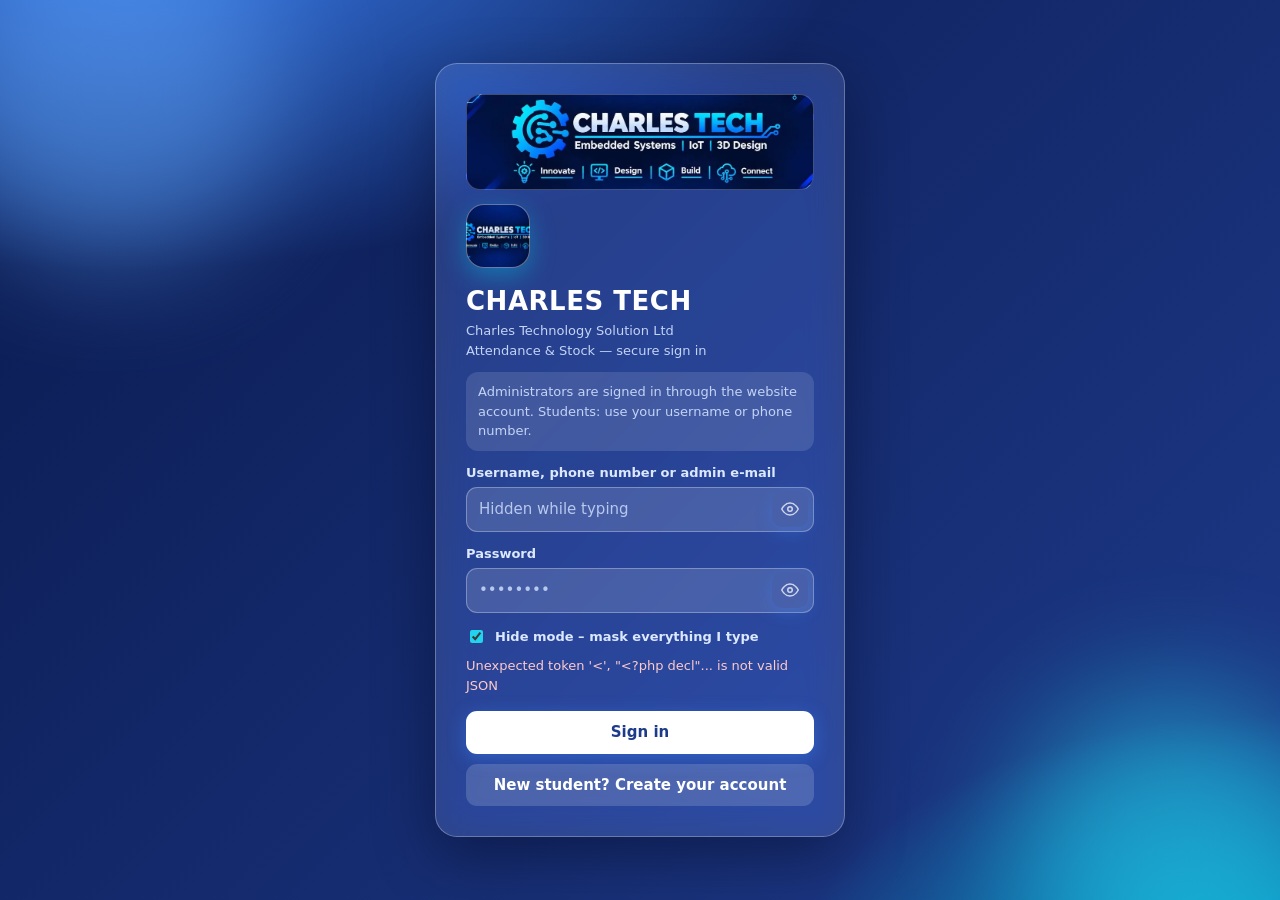
==== commit 49ba9d89: "Connect Student Portal accounts and refresh shop Co-authored-by: Copilot <223556219+Copilot@users.no" ====
--- a/student-portal.html
+++ b/student-portal.html
@@ -298,10 +298,10 @@
 const portalApiUrl=new URL('api/portal.php',document.baseURI).href;
 async function portalRequest(method='GET',state=null){
   const options={method,credentials:'same-origin',headers:{'Accept':'application/json'}};
-  if(method==='PUT'){
+  if(method==='PUT'||method==='POST'){
     options.headers['Content-Type']='application/json';
     options.headers['X-CSRF-Token']=portalCsrf;
-    options.body=JSON.stringify({state,revision:portalRevision});
+    options.body=JSON.stringify(method==='PUT'?{state,revision:portalRevision}:state);
   }
   const response=await fetch(portalApiUrl,options);
   let payload={};
@@ -309,6 +309,20 @@
   if(!response.ok)throw new Error(payload.error||'Could not connect to the portal database.');
   if(typeof payload.csrfToken==='string')portalCsrf=payload.csrfToken;
   return payload;
+}
+async function portalStudentRequest(method='GET',payload=null){
+  const options={method,credentials:'same-origin',headers:{'Accept':'application/json'}};
+  if(method!=='GET'){
+    options.headers['Content-Type']='application/json';
+    options.headers['X-CSRF-Token']=portalCsrf;
+    options.body=JSON.stringify(payload||{});
+  }
+  const response=await fetch(new URL('api/portal-students.php',document.baseURI),options);
+  let result={};
+  try{result=await response.json()}catch(error){throw new Error('The student portal service returned an invalid response.')}
+  if(!response.ok)throw new Error(result.error||'Could not connect to the student portal service.');
+  if(typeof result.csrfToken==='string')portalCsrf=result.csrfToken;
+  return result;
 }
 const KEY='sas_data_v1', LKEY='sas_lock_v1', TKEY='sas_theme', PEPPER='sas-seal-2026', IDLE_MS=5*60*1000, MAXFAIL=5, LOCK_MS=5*60*1000;
 const $=id=>document.getElementById(id);
@@ -379,7 +393,6 @@
 
 /* ================= student self-registration ================= */
 let regMode=false;
-const RKEY='sas_reg_v1';
 function toggleReg(){
   regMode=!regMode;
   $('regf').classList.toggle('hide',!regMode);$('lp2w').classList.toggle('hide',!regMode);
@@ -399,20 +412,20 @@
   if(!/^[a-z0-9_.]{3,30}$/.test(u)){err.textContent='Username: 3-30 letters, numbers, . or _';return}
   if(p.length<8){err.textContent='Password must be at least 8 characters.';return}
   if(p!==$('lp2').value){err.textContent='Passwords do not match.';return}
-  if(db.users.some(x=>x.u===u)){err.textContent='That username is taken. Choose another.';return}
-  let log=[];try{log=(JSON.parse(localStorage.getItem(RKEY))||[]).filter(t=>Date.now()-t<600000)}catch(e){}
-  if(log.length>=5){err.textContent='Too many registrations from this device. Try again in a few minutes.';return}
-  let st=db.students.find(x=>x.reg.toLowerCase()===reg.toLowerCase());
-  if(st&&db.users.some(x=>x.sid===st.id)){err.textContent='This registration number already has an account. Sign in, or ask the administrator.';return}
-  if(db.students.some(x=>x.phone===ph&&(!st||x.id!==st.id))){err.textContent='This phone number is already registered to another student.';return}
-  if(!st){st={id:uid(),name,cls,reg,phone:ph};db.students.push(st)}st.phone=ph;
-  const salt=newSalt(),usr={id:uid(),u,name:st.name,role:'student',salt,h:await hashPw(p,salt),mc:false,sid:st.id,seenT:0,seenB:Date.now()};
-  db.users.push(usr);
-  log.push(Date.now());try{localStorage.setItem(RKEY,JSON.stringify(log))}catch(e){}
-  S={u,name:usr.name,role:'student',id:usr.id,sid:st.id};
-  await audit('SELF_REGISTER',st.name+' ('+reg+', '+st.cls+')');await save();
-  regMode=false;$('regf').classList.add('hide');['rn','rr','rc','rph'].forEach(i=>$(i).value='');
-  enter();toast('Account created. Welcome, '+usr.name.split(' ')[0]+'!');
+  try{
+    const result=await portalStudentRequest('POST',{action:'register',username:u,name,registrationNumber:reg,className:cls,phone:ph,password:p});
+    await acceptStudentSession(result);
+    regMode=false;$('regf').classList.add('hide');['rn','rr','rc','rph'].forEach(i=>$(i).value='');
+    enter();toast('Account created. Welcome, '+S.name.split(' ')[0]+'!');
+  }catch(error){err.textContent=error.message;console.error('Student registration failed.',error)}
+}
+
+async function acceptStudentSession(result){
+  if(!result.user||result.user.role!=='student'||!Array.isArray(result.state&&result.state.users)
+    ||!Array.isArray(result.state.students))throw new Error('The student portal returned an invalid account record.');
+  db=Object.assign(blank(),result.state);migrate();tampered=false;
+  portalRevision=Number(result.revision)||0;portalRemoteReady=true;
+  S={u:result.user.u,name:result.user.name,role:'student',id:result.user.id,sid:result.user.sid};
 }
 
 /* ================= student portal (view only) ================= */
@@ -664,6 +677,12 @@
     try{const result=await portalRequest('PUT',db);portalRevision=result.revision}
     catch(error){toast(error.message,'bad');console.error('Could not save Student Portal data to MySQL.',error)}
   }
+  if(S&&S.role==='student'&&portalRemoteReady){
+    try{
+      const result=await portalStudentRequest('PUT',{state:db,revision:portalRevision});
+      portalRevision=result.revision;
+    }catch(error){toast(error.message,'bad');console.error('Could not save student portal changes to the database.',error)}
+  }
 }
 async function load(){
   const raw=localStorage.getItem(KEY);
@@ -697,6 +716,7 @@
     const response=await fetch(new URL('api/auth/me.php',document.baseURI),{credentials:'same-origin',headers:{'Accept':'application/json'}});
     if(!response.ok)throw new Error('The website sign-in service returned HTTP '+response.status+'.');
     const session=await response.json();
+    if(typeof session.csrfToken==='string')portalCsrf=session.csrfToken;
     if(session.user&&session.user.isAdmin){
       SITE_ADMIN=session.user;ADM_EMAIL=String(session.user.email||'').toLowerCase();$('lu').value=ADM_EMAIL;
       const portal=await portalRequest('GET');
@@ -718,34 +738,32 @@
       enter();
       return;
     }
+    const studentSession=await portalStudentRequest('GET');
+    if(studentSession.user){
+      await acceptStudentSession(studentSession);
+      $('login').classList.add('hide');$('app').classList.remove('hide');
+      enter();
+      return;
+    }
   }catch(error){$('lerr').textContent=error.message;console.error('Could not connect the Student Portal to its server session or database.',error)}
   $('login').classList.remove('hide');
   $('setupNote').classList.remove('hide');$('lp2w').classList.add('hide');
   $('lbtn').textContent='Sign in';$('regTog').classList.remove('hide');
-  if(!ADM_EMAIL)$('lerr').textContent='Administrator: sign in to the website first, then reopen this panel.';
-  if(!HAS)$('lerr').textContent='Warning: secure hashing unavailable in this browser. Use Chrome, Edge or Firefox.';
+  if(!ADM_EMAIL&&!$('lerr').textContent)$('lerr').textContent='Administrator: sign in to the website first, then reopen this panel.';
 }
 async function doLogin(){
   if(regMode)return doRegister();
   const err=$('lerr');err.textContent='';
   const u=clean($('lu').value,80).toLowerCase(),p=$('lp').value;
-  const L=lockState(),now=Date.now();
-  if(L.until>now){err.textContent='Too many failed attempts. Try again in '+Math.ceil((L.until-now)/60000)+' min.';return}
-  let usr=null,ok=false;
-  usr=db.users.find(x=>x.u===u)||byPhone(u);
-  const h=await hashPw(p,usr?usr.salt:'x'.repeat(32));
-  ok=!!usr&&safeEq(h,usr.h);
-  if(ok&&usr.role==='admin'){
-    err.textContent='Sign in to the website administrator account, then reopen Attendance & Stock.';await audit('LOGIN_BLOCKED',u);await save();return}
-  if(ok){
-    setLock({f:0,until:0});S={u:usr.u,name:usr.name,role:usr.role,id:usr.id,sid:usr.sid};
-    await audit('LOGIN','');await save();return enter();
+  try{
+    const result=await portalStudentRequest('POST',{action:'login',identifier:u,password:p});
+    await acceptStudentSession(result);
+    enter();
+  }catch(error){
+    const legacy=db.users.find(x=>x.u===u||String(db.students.find(s=>s.id===x.sid)?.phone||'').replace(/[\s\-().]/g,'')===u);
+    err.textContent=legacy?'Your account is on the old browser copy. Ask the administrator to import that portal data before signing in.':error.message;
+    console.error('Student sign-in failed.',error);
   }
-  L.f=(L.f||0)+1;
-  if(L.f>=MAXFAIL){L.until=now+LOCK_MS;L.f=0;err.textContent='Locked for 5 minutes after too many failed attempts.'}
-  else err.textContent='Wrong username or password ('+(MAXFAIL-L.f)+' attempts left).';
-  setLock(L);
-  await audit('LOGIN_FAIL',u);await save();
 }
 $('lp').addEventListener('keydown',e=>{if(e.key==='Enter')doLogin()});
 $('lp2').addEventListener('keydown',e=>{if(e.key==='Enter')doLogin()});
@@ -756,6 +774,7 @@
   if(db.users.find(x=>x.id===S.id)?.mc)changePw(true);
 }
 function logout(msg){
+  if(S&&S.role==='student'){portalStudentRequest('POST',{action:'logout'}).catch(error=>console.error('Could not end the student server session.',error))}
   if(S){audit('LOGOUT',msg).then(save)}
   S=null;closeModal();toggleSide(false);$('app').classList.add('hide');$('login').classList.remove('hide');
   regMode=false;$('regf').classList.add('hide');$('lbtn').textContent='Sign in';$('regTog').textContent='New student? Create your account';$('regTog').classList.remove('hide');
@@ -1010,6 +1029,10 @@
 }
 async function delStu(id){if(!isAdmin())return;
   const s=db.students.find(x=>x.id===id);if(!s||!confirm('Delete '+s.name+'? Their login is removed too; saved attendance records stay.'))return;
+  if(portalRemoteReady){
+    try{await portalRequest('POST',{action:'delete-student-record',accountId:id})}
+    catch(error){toast(error.message,'bad');return}
+  }
   const gone=db.users.filter(x=>x.sid===id).map(x=>x.id);db.subs=db.subs.filter(x=>x.sid!==id);db.posts=db.posts.filter(p=>!gone.includes(p.uid));db.students=db.students.filter(x=>x.id!==id);db.users=db.users.filter(x=>x.sid!==id);await audit('STU_DEL',s.name);await save();render();
 }
 
@@ -1147,9 +1170,9 @@
 
 /* ================= ADMIN ================= */
 function vAdm(){
-  return `<div class="card"><h2>Users</h2><div class="wrap"><table><thead><tr><th>Username</th><th>Name</th><th>Role</th><th></th></tr></thead><tbody>
+  return `  <div class="card"><h2>Users</h2><div class="mut">Students create accounts from the sign-in screen; user accounts and password resets are stored on the server.</div><div class="wrap"><table><thead><tr><th>Username</th><th>Name</th><th>Role</th><th></th></tr></thead><tbody>
   ${db.users.map(u=>`<tr><td><b>${esc(u.u)}</b></td><td>${esc(u.name)}</td><td><span class="tag ${u.role==='admin'?'t-info':'t-ok'}">${u.role}</span></td><td><div class="acts" style="margin:0"><button class="sec sm" onclick="resetPw('${u.id}')">Reset password</button>${u.id!==S.id?`<button class="bad sm" onclick="delUser('${u.id}')">Delete</button>`:''}</div></td></tr>`).join('')}</tbody></table></div>
-  <div class="acts"><button onclick="userForm()">+ New user</button><button class="sec" onclick="changePw(false)">Change my password</button></div></div>
+  <div class="acts"><button class="sec" onclick="changePw(false)">Change my password</button></div></div>
   <div class="card"><h2>MySQL database</h2><div class="mut">${portalRemoteReady?'Connected · revision '+portalRevision:portalServerAvailable?'Database revision '+portalRevision+' is available. The existing browser copy is preserved until you choose to load or replace it.':`No database copy loaded${localPortalCopyExists?' · this browser has existing data':''}. Upload the browser copy to start or replace the MySQL snapshot.`} ${portalRemoteReady?'Administrator changes are saved to the database automatically.':'Choose an explicit import or load before enabling database synchronization.'}</div>
   <div class="acts"><button onclick="syncPortal()">Upload browser data to MySQL</button><button class="sec" onclick="pullPortal()">Load database copy</button></div></div>
   <div class="card"><h2>Backup & restore</h2><div class="mut">Download a backup every week and keep it away from learners' computers.</div>
@@ -1163,6 +1186,12 @@
   if(!confirm(`Upload this browser copy and replace the current MySQL portal data${portalServerAvailable?' at revision '+portalRevision:''}? Keep a downloaded backup first.`))return;
   try{await audit('DATABASE_IMPORT','browser data');const result=await portalRequest('PUT',db);portalRevision=result.revision;portalRemoteReady=true;render();toast('Portal data uploaded to MySQL')}
   catch(error){toast(error.message,'bad');console.error('Could not import Student Portal data into MySQL.',error)}
+}
+async function adminStudentRequest(action,payload){
+  const response=await fetch(portalApiUrl,{method:'POST',credentials:'same-origin',headers:{'Accept':'application/json','Content-Type':'application/json','X-CSRF-Token':portalCsrf},body:JSON.stringify({action,...payload})});
+  let result={};try{result=await response.json()}catch(error){throw new Error('The student account service returned an invalid response.')}
+  if(!response.ok)throw new Error(result.error||'Could not update the student account.');
+  return result;
 }
 async function pullPortal(){
   if(!isAdmin())return;
@@ -1177,19 +1206,6 @@
   }catch(error){toast(error.message,'bad');console.error('Could not load Student Portal data from MySQL.',error)}
 }
 async function chkLog(){if(!isAdmin())return;const b=await verifyLog();$('logmsg').innerHTML=b<0?'<span class="tag t-ok">Log is intact</span>':'<span class="tag t-bad">Log altered near entry #'+b+'</span>'}
-function userForm(){if(!isAdmin())return;
-  openModal(`<h2>New user</h2><label>Username</label><input id="f1" maxlength="30"><label>Full name</label><input id="f2" maxlength="60">
-  <label>Role</label><select id="f3"><option value="student">Student (can only view own attendance)</option></select><div class="mut" style="margin-top:6px">The administrator is always the website admin e-mail.</div>
-  <label>Temporary password (min 8)</label>${pwf('f4','new-password')}<div class="mut" style="margin-top:6px">The user must change it at first sign-in.</div>
-  <div class="acts"><button onclick="addUser()">Create</button><button class="sec" onclick="closeModal()">Cancel</button></div>`);
-}
-async function addUser(){if(!isAdmin())return;
-  const u=clean($('f1').value,30).toLowerCase(),name=clean($('f2').value),role='student',p=$('f4').value;
-  if(!/^[a-z0-9_.]{3,30}$/.test(u))return toast('Username: 3-30 letters, numbers, . or _','bad');
-  if(db.users.some(x=>x.u===u))return toast('Username already exists','bad');if(p.length<8)return toast('Password too short','bad');
-  const salt=newSalt();db.users.push({id:uid(),u,name:name||u,role,salt,h:await hashPw(p,salt),mc:true});
-  await audit('USER_ADD',u+' ('+role+')');await save();closeModal();render();toast('User created');
-}
 function resetPw(id){if(!isAdmin())return;
   const u=db.users.find(x=>x.id===id);if(isSiteAdminUser(u))return toast('The administrator password is changed on the website','bad');
   openModal(`<h2>Reset password · ${esc(u.u)}</h2><label>New temporary password (min 8)</label>${pwf('f1','new-password')}
@@ -1197,11 +1213,15 @@
 }
 async function doReset(id){if(!isAdmin())return;
   const p=$('f1').value;if(p.length<8)return toast('Password too short','bad');const u=db.users.find(x=>x.id===id);if(isSiteAdminUser(u))return;
-  u.salt=newSalt();u.h=await hashPw(p,u.salt);u.mc=true;await audit('PW_RESET',u.u);await save();closeModal();toast('Done – user must change it at next sign-in');
+  try{await adminStudentRequest('reset-password',{accountId:id,password:p})}
+  catch(error){toast(error.message,'bad');return}
+  u.mc=true;await audit('PW_RESET',u.u);await save();closeModal();toast('Done – user must change it at next sign-in');
 }
 async function delUser(id){if(!isAdmin())return;
   const u=db.users.find(x=>x.id===id);if(isSiteAdminUser(u))return toast('The website administrator cannot be deleted','bad');if(u.role==='admin'&&db.users.filter(x=>x.role==='admin').length<2)return toast('Cannot delete the last administrator','bad');
-  if(!confirm('Delete user '+u.u+'?'))return;db.users=db.users.filter(x=>x.id!==id);await audit('USER_DEL',u.u);await save();render();
+  if(!confirm('Delete user '+u.u+'?'))return;
+  if(u.role==='student'&&u.sid){try{await adminStudentRequest('delete-student',{accountId:id})}catch(error){toast(error.message,'bad');return}}
+  db.users=db.users.filter(x=>x.id!==id);await audit('USER_DEL',u.u);await save();render();
 }
 function changePw(forced){
   if(S&&ADM_EMAIL&&S.u===ADM_EMAIL)return toast('Change the administrator password on the website','bad');
@@ -1211,6 +1231,17 @@
 }
 async function doChange(){
   const u=db.users.find(x=>x.id===S.id);
+  if(S&&S.role==='student'){
+    const next=$('f2').value;
+    if(next.length<8||next.length>72)return toast('New password must be between 8 and 72 characters','bad');
+    if(next!==$('f3').value)return toast('Passwords do not match','bad');
+    try{
+      await portalStudentRequest('POST',{action:'password',currentPassword:$('f1').value,newPassword:next});
+      if(u){u.mc=false;u.salt='';u.h=''}
+      closeModal();await save();toast('Password changed');
+    }catch(error){toast(error.message,'bad');console.error('Could not change student password.',error)}
+    return;
+  }
   if(!safeEq(await hashPw($('f1').value,u.salt),u.h))return toast('Current password is wrong','bad');
   const n=$('f2').value;if(n.length<8)return toast('New password must be at least 8 characters','bad');if(n!==$('f3').value)return toast('Passwords do not match','bad');
   if(n===$('f1').value)return toast('Choose a different password','bad');
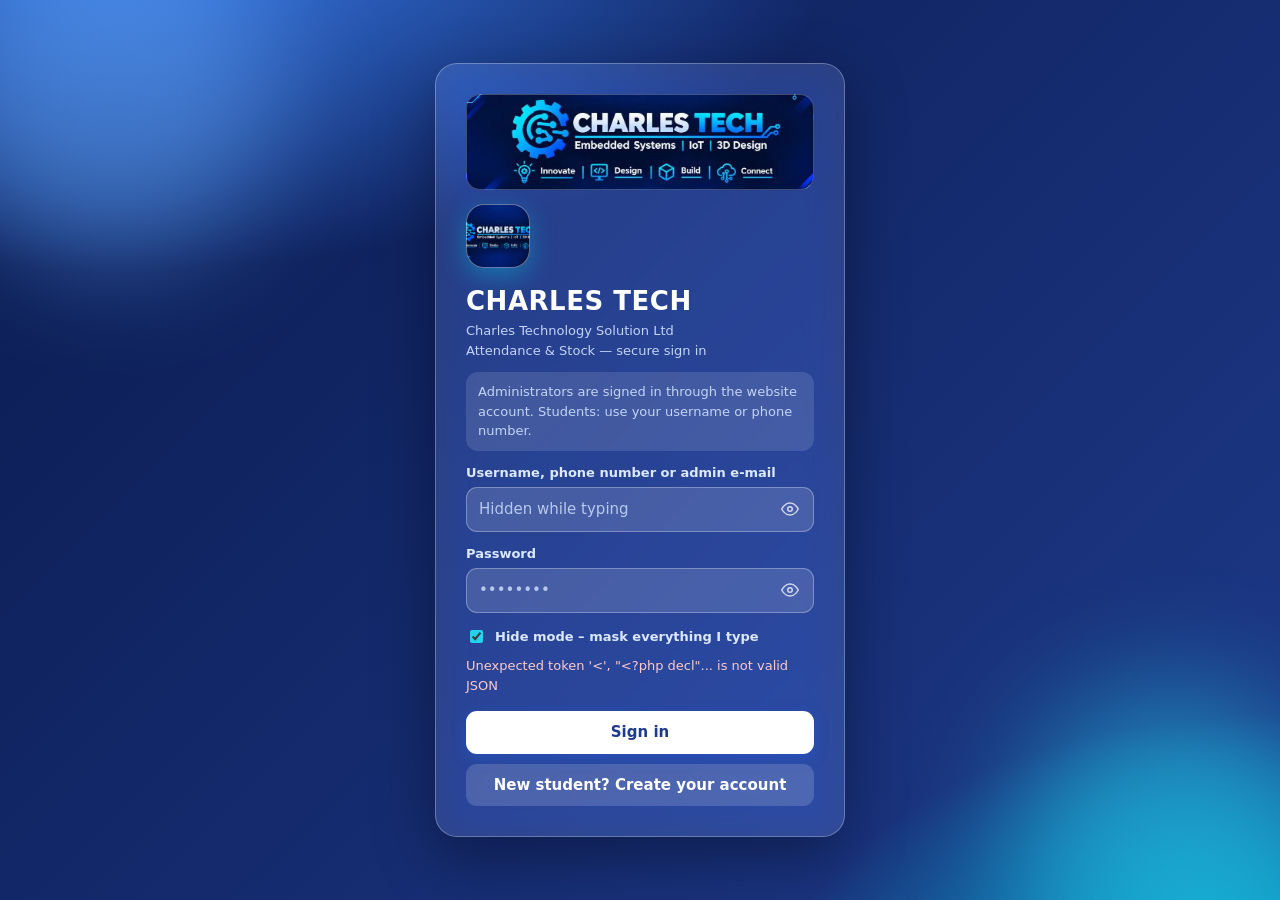
==== commit 2afd7d28: "Restore white default site theme Co-authored-by: Copilot <223556219+Copilot@users.noreply.github.com" ====
--- a/student-portal.html
+++ b/student-portal.html
@@ -215,6 +215,12 @@
 
 .bdg{margin-left:auto;background:var(--bad);color:#fff;border-radius:99px;padding:1px 8px;font-size:11px;font-weight:700}
 .task{border-left:4px solid var(--pri)}
+.session-box{margin:14px 0;padding:14px 16px;border:1px solid color-mix(in srgb,var(--acc) 45%,var(--bd));border-radius:14px;background:color-mix(in srgb,var(--acc) 8%,var(--card))}
+.session-box b{display:block;margin-bottom:4px}.session-box .mut{margin-bottom:8px}.session-box .acts{margin-top:8px}
+.session-agenda{border-top:3px solid var(--acc)}.session-agenda h2{display:flex;align-items:center;gap:8px}
+.session-next{display:grid;grid-template-columns:minmax(0,1fr) auto;gap:12px;align-items:center;padding:12px 0;border-top:1px solid var(--bd)}
+.session-next:first-of-type{border-top:0}.session-next .acts{margin:0}.session-next .mut{margin-top:3px}
+@media(max-width:560px){.session-next{grid-template-columns:1fr}.session-next .acts{margin-top:4px}}
 .post{background:var(--card);border-radius:14px;padding:14px;margin-bottom:12px;box-shadow:var(--shadow)}
 .post.adm{border-left:4px solid var(--pri)}
 .post.sub{margin:10px 0 0 16px;background:rgba(59,130,246,.07);box-shadow:none}
@@ -454,7 +460,8 @@
   s.phone=ph;await audit('PHONE_EDIT',s.name);await save();closeModal();render();toast('Phone saved')}
 
 /* ================= shared helpers ================= */
-const KINDS=['Practice','Lab','Project','Homework'];
+const ONLINE_KIND='Live online class';
+const KINDS=['Practice','Lab','Project','Homework',ONLINE_KIND];
 const TAGS={submitted:'t-warn',approved:'t-ok',redo:'t-bad'},LBL={submitted:'Waiting review',approved:'Approved',redo:'Redo needed'};
 const txt=s=>esc(s).replace(/\n/g,'<br>');
 const clean2=(s,n)=>String(s||'').replace(/[\u0000-\u0008\u000b-\u001f<>]/g,'').trim().slice(0,n);
@@ -478,21 +485,93 @@
 function vTasks(){return isAdmin()?vTasksAdmin():vTasksStu()}
 function vTasksAdmin(){
   const cl=classes();
-  const form=storeCard()+`<div class="card"><h2>Publish a practice task</h2>
-  <div class="row"><div><label>Title</label><input id="tt" maxlength="90" placeholder="e.g. Blink an LED with ESP32"></div><div><label>Type</label><select id="tk">${KINDS.map(k=>`<option>${k}</option>`).join('')}</select></div></div>
+  const form=storeCard()+`<div class="card"><h2>Publish a task or online class</h2>
+  <div class="row"><div><label>Title</label><input id="tt" maxlength="90" placeholder="e.g. Blink an LED with ESP32"></div><div><label>Type</label><select id="tk" onchange="toggleMeetingFields()">${KINDS.map(k=>`<option>${k}</option>`).join('')}</select></div></div>
+  <div id="meetFields" class="hide"><div class="row"><div><label>Secure meeting link</label><input id="tmurl" type="url" maxlength="500" placeholder="https://meet.google.com/..."></div><div><label>Session date and time</label><input id="tmtime" type="datetime-local"></div></div><div class="mut">Use your Google Meet, Zoom, Microsoft Teams, or other HTTPS meeting link. Students in the selected class will see a Join button.</div></div>
   <div class="row"><div><label>For class</label><select id="tc"><option value="">All classes</option>${cl.map(c=>`<option>${esc(c)}</option>`).join('')}</select></div><div><label>Deadline</label><input type="date" id="td" min="${today()}"></div></div>
   <label>What to do (steps, components needed, expected result)</label><textarea id="tx" rows="5" maxlength="1500"></textarea>${attachUI('task')}${codeBox('tcode','')}
   <div class="acts"><button onclick="addTask()">Publish task</button></div></div>`;
   const list=db.tasks.slice().sort((a,b)=>b.at-a.at).map(t=>{
     const st=db.students.filter(s=>inScope(t,s)),ids=new Set(st.map(s=>s.id)),sub=db.subs.filter(x=>x.tid===t.id&&ids.has(x.sid)),pend=sub.filter(x=>x.status==='submitted').length;
     return `<div class="card task"><div class="lrow"><span><b>${esc(t.title)}</b><div class="mut">${esc(t.kind)} \u00b7 ${t.cls?esc(t.cls):'All classes'} \u00b7 ${t.due?'Due '+t.due:'No deadline'}</div></span>${pbar(st.length?sub.length/st.length*100:0,'var(--acc)')}<b>${sub.length}/${st.length}</b></div>
-    <p>${txt(t.desc)}</p>${media(t)}<div class="acts"><button onclick="reviewTask('${t.id}')">Review work${pend?` (${pend} new)`:''}</button><button class="sec" onclick="notifyTask('${t.id}')">\ud83d\udcf2 Notify students</button><button class="sec" onclick="openThread('${t.id}')">Discuss</button><button class="bad sm" onclick="delTask('${t.id}')">Delete</button></div></div>`}).join('');
-  return form+(list||'<div class="card empty">No tasks yet. Publish the first one above.</div>');
+    <p>${txt(t.desc)}</p>${meetingCard(t)}${media(t)}<div class="acts"><button onclick="reviewTask('${t.id}')">Review work${pend?` (${pend} new)`:''}</button><button class="sec" onclick="notifyTask('${t.id}')">\ud83d\udcf2 Notify students</button><button class="sec" onclick="openThread('${t.id}')">Discuss</button><button class="bad sm" onclick="delTask('${t.id}')">Delete</button></div></div>`}).join('');
+  return sessionAgenda(db.tasks)+form+(list||'<div class="card empty">No tasks yet. Publish the first one above.</div>');
+}
+function toggleMeetingFields(){
+  const fields=$('meetFields');if(fields)fields.classList.toggle('hide',$('tk').value!==ONLINE_KIND);
+}
+function safeMeetingUrl(value){
+  try{const url=new URL(String(value||''));return url.protocol==='https:'?url.href:''}
+  catch(error){return ''}
+}
+function meetingCard(task){
+  if(task.kind!==ONLINE_KIND)return '';
+  const url=safeMeetingUrl(task.meetingUrl),when=meetingTime(task.meetingAt);
+  return `<div class="session-box"><b>Online class</b><div class="mut">Starts ${esc(when)} (your local time) · Join remotely from your phone or computer.</div><div class="acts">${url?`<a class="btnlink" href="${esc(url)}" target="_blank" rel="noopener noreferrer">Join online class ↗</a>`:'<span class="mut">The trainer has not added a secure meeting link yet.</span>'}${url&&Number.isFinite(Date.parse(task.meetingAt))?`<button class="sec sm" onclick="downloadCalendar('${esc(task.id)}')">Add calendar reminder</button>`:''}</div></div>`;
+}
+function meetingTime(value){
+  const date=value?new Date(value):null;
+  return date&&!Number.isNaN(date.getTime())?date.toLocaleString([],{dateStyle:'medium',timeStyle:'short'}):'Time to be confirmed';
+}
+function timeUntil(value){
+  const mins=Math.max(0,Math.floor((Date.parse(value)-Date.now())/60000));
+  if(mins<1)return 'Starting now';
+  if(mins<60)return `Starts in ${mins} min`;
+  const hours=Math.floor(mins/60),days=Math.floor(hours/24),left=hours%24;
+  return days?`Starts in ${days} day${days===1?'':'s'}${left?` ${left} hr`:''}`:`Starts in ${hours} hr`;
+}
+function upcomingSessions(tasks){
+  return tasks.filter(t=>t.kind===ONLINE_KIND&&safeMeetingUrl(t.meetingUrl)&&Number.isFinite(Date.parse(t.meetingAt))&&Date.parse(t.meetingAt)>Date.now())
+    .sort((a,b)=>Date.parse(a.meetingAt)-Date.parse(b.meetingAt)).slice(0,3);
+}
+function sessionAgenda(tasks){
+  const sessions=upcomingSessions(tasks);if(!sessions.length)return '';
+  return `<div class="card session-agenda"><h2>${ic('list')} Upcoming online classes</h2>${sessions.map(t=>`<div class="session-next"><div><b>${esc(t.title)}</b><div class="mut">${esc(t.cls||'All classes')} · ${esc(meetingTime(t.meetingAt))} · ${esc(timeUntil(t.meetingAt))}</div></div><div class="acts"><a class="btnlink" href="${esc(safeMeetingUrl(t.meetingUrl))}" target="_blank" rel="noopener noreferrer">Join ↗</a><button class="sec sm" onclick="downloadCalendar('${esc(t.id)}')">Add reminder</button></div></div>`).join('')}</div>`;
+}
+function icsEscape(value){
+  return String(value||'').replace(/\\/g,'\\\\').replace(/\r\n|\r|\n/g,'\\n').replace(/,/g,'\\,').replace(/;/g,'\\;');
+}
+function foldIcsLine(line){
+  const chunks=[];let chunk='',bytes=0;
+  for(const char of line){
+    const size=new TextEncoder().encode(char).length;
+    if(bytes+size>73){chunks.push(chunk);chunk=' '+char;bytes=1+size}
+    else{chunk+=char;bytes+=size}
+  }
+  chunks.push(chunk);return chunks.join('\r\n');
+}
+function calendarContent(task){
+  const url=safeMeetingUrl(task&&task.meetingUrl),start=Date.parse(task&&task.meetingAt);
+  if(!task||task.kind!==ONLINE_KIND||!url||!Number.isFinite(start))return '';
+  const startDate=new Date(start),endDate=new Date(start+60*60*1000),stamp=d=>d.toISOString().replace(/[-:]/g,'').replace(/\.\d{3}/,'');
+  const lines=[
+    'BEGIN:VCALENDAR','VERSION:2.0','PRODID:-//Charles Tech//Online Class//EN','CALSCALE:GREGORIAN','METHOD:PUBLISH',
+    'BEGIN:VEVENT',`UID:${icsEscape(clean(task.id,80))}@charlestech.local`,`DTSTAMP:${stamp(new Date())}`,
+    `DTSTART:${stamp(startDate)}`,`DTEND:${stamp(endDate)}`,`SUMMARY:${icsEscape(task.title)}`,
+    `DESCRIPTION:${icsEscape(`${task.desc||''}\nJoin online: ${url}`)}`,`URL:${url}`,
+    'BEGIN:VALARM','TRIGGER:-PT15M','ACTION:DISPLAY',`DESCRIPTION:${icsEscape(`Online class starts in 15 minutes: ${task.title}`)}`,'END:VALARM',
+    'END:VEVENT','END:VCALENDAR'
+  ];
+  return lines.map(foldIcsLine).join('\r\n')+'\r\n';
+}
+function downloadCalendar(tid){
+  const task=visTasks().find(t=>t.id===tid);
+  if(!task||task.kind!==ONLINE_KIND)return toast('This online class is not available.','bad');
+  const content=calendarContent(task);if(!content)return toast('A valid meeting link and session time are required.','bad');
+  const name=clean(task.title,60).toLowerCase().replace(/[^a-z0-9]+/g,'-').replace(/^-|-$/g,'')||'online-class';
+  download(`${name}.ics`,content,'text/calendar;charset=utf-8');toast('Calendar reminder downloaded');
 }
 async function addTask(){if(!isAdmin())return;
   const title=clean($('tt').value,90),desc=clean2($('tx').value,1500);
   if(title.length<3)return toast('Give the task a title','bad');if(desc.length<5)return toast('Describe what students must do','bad');
-  db.tasks.push({id:uid(),title,kind:$('tk').value,cls:$('tc').value,due:$('td').value||'',desc,imgs:(PEND.task||[]).slice(),code:cleanCode($('tcode').value),at:Date.now(),by:S.name});delete PEND.task;
+  const kind=$('tk').value,task={id:uid(),title,kind,cls:$('tc').value,due:$('td').value||'',desc,imgs:(PEND.task||[]).slice(),code:cleanCode($('tcode').value),at:Date.now(),by:S.name};
+  if(kind===ONLINE_KIND){
+    const meetingUrl=safeMeetingUrl($('tmurl').value),meetingAt=$('tmtime').value;
+    if(!meetingUrl)return toast('Enter a valid HTTPS meeting link','bad');
+    if(!meetingAt||Number.isNaN(new Date(meetingAt).getTime()))return toast('Choose the online class date and time','bad');
+    task.meetingUrl=meetingUrl;task.meetingAt=new Date(meetingAt).toISOString();
+  }
+  db.tasks.push(task);delete PEND.task;
   await audit('TASK_ADD',title);await save();render();toast('Task published')}
 async function delTask(id){if(!isAdmin())return;const t=db.tasks.find(x=>x.id===id);if(!t||!confirm('Delete "'+t.title+'" with all submissions and discussion?'))return;
   db.tasks=db.tasks.filter(x=>x.id!==id);db.subs=db.subs.filter(x=>x.tid!==id);db.posts=db.posts.filter(p=>p.tid!==id);
@@ -508,17 +587,20 @@
   await audit('TASK_REVIEW',status);await save();render();reviewTask(tid);toast(status==='approved'?'Approved':'Sent back for redo')}
 function vTasksStu(){
   const s=myStu();if(!s)return '<div class="card empty">Your student record was not found. Please ask the administrator.</div>';
-  const ts=visTasks().slice().sort((a,b)=>(a.due||'9999').localeCompare(b.due||'9999')),cnt={todo:0,submitted:0,approved:0,redo:0};
+  const ts=visTasks().slice().sort((a,b)=>{
+    const time=t=>t.kind===ONLINE_KIND&&t.meetingAt&&Date.parse(t.meetingAt)>=Date.now()?Date.parse(t.meetingAt):t.due?Date.parse(t.due+'T23:59:59'):Infinity;
+    return time(a)-time(b)||b.at-a.at;
+  }),cnt={todo:0,submitted:0,approved:0,redo:0};
   ts.forEach(t=>{const u=subOf(t.id,s.id);cnt[u?u.status:'todo']++});
-  const head=`<div class="stats">${stat('To do',cnt.todo,'task','var(--pri)',0)}${stat('Waiting review',cnt.submitted,'list','var(--acc)',70)}${stat('Approved',cnt.approved,'check','var(--ok)',140)}${stat('Redo needed',cnt.redo,'x','var(--bad)',210)}</div>`;
+  const head=`<div class="card"><h2>Learn together online</h2><div class="mut">Open a scheduled class below, then use its discussion to ask your trainer questions. Submit your practice work here to receive feedback without coming to a physical classroom.</div></div><div class="stats">${stat('To do',cnt.todo,'task','var(--pri)',0)}${stat('Waiting review',cnt.submitted,'list','var(--acc)',70)}${stat('Approved',cnt.approved,'check','var(--ok)',140)}${stat('Redo needed',cnt.redo,'x','var(--bad)',210)}</div>`;
   const cards=ts.map(t=>{const u=subOf(t.id,s.id),late=t.due&&t.due<today()&&(!u||u.status==='redo');
     return `<div class="card task"><div class="lrow"><span><b>${esc(t.title)}</b><div class="mut">${esc(t.kind)} \u00b7 ${t.due?'Due '+t.due:'No deadline'} \u00b7 from ${esc(t.by||'Administrator')}</div></span>
     <span class="tag ${u?TAGS[u.status]:'t-info'}">${u?LBL[u.status]:'To do'}</span>${late?'<span class="tag t-bad">Overdue</span>':''}</div>
-    <p>${txt(t.desc)}</p>${media(t)}
+    <p>${txt(t.desc)}</p>${meetingCard(t)}${media(t)}
     ${u&&u.fb?`<div class="fb"><b>Feedback:</b> ${txt(u.fb)}${u.score!=null?` \u00b7 <b>${u.score}/100</b>`:''}</div>`:''}
     ${u&&u.status==='approved'?'':`<label>Your work — what you did and what happened</label><textarea id="sn_${t.id}" rows="3" maxlength="800">${esc(u?u.note:'')}</textarea>${attachUI('sub_'+t.id,u&&u.imgs)}${codeBox('scode_'+t.id,u&&u.code)}<div class="acts"><button onclick="submitWork('${t.id}')">${u?'Update submission':'Submit my work'}</button><button class="sec" onclick="openThread('${t.id}')">Ask / discuss</button></div>`}
     ${u&&u.status==='approved'?`${media(u)}<div class="acts"><button class="sec" onclick="openThread('${t.id}')">Discussion</button></div>`:''}</div>`}).join('');
-  return head+(cards||'<div class="card empty">No practice tasks for your class yet. Check back soon.</div>');
+  return sessionAgenda(ts)+head+(cards||'<div class="card empty">No practice tasks for your class yet. Check back soon.</div>');
 }
 async function submitWork(tid){if(isAdmin()||!myStu())return;const s=myStu(),t=db.tasks.find(x=>x.id===tid);if(!t||!inScope(t,s))return;
   const note=clean2($('sn_'+tid).value,800),code=cleanCode($('scode_'+tid).value),imgs=(PEND['sub_'+tid]||[]).slice();
@@ -610,8 +692,8 @@
 const first=s=>String(s.name||'').split(' ')[0];
 const siteLink=()=>{try{const l=parent.location;return /^https?:$/.test(l.protocol)?' '+l.origin+l.pathname:''}catch(e){return ''}};
 const NMSG={
- task:{en:(s,o)=>`Hello ${first(s)}, new ${(o.kind||'practice').toLowerCase()} task from Charles Tech: "${o.title}". ${o.due?'Deadline: '+o.due+'. ':''}Open the Student Portal to read it and submit your work.${siteLink()}`,
-       rw:(s,o)=>`Muraho ${first(s)}, hari igikorwa gishya cy'imyitozo kuri Charles Tech: "${o.title}". ${o.due?'Igihe ntarengwa: '+o.due+'. ':''}Fungura Student Portal ukirebe, maze wohereze akazi kawe.${siteLink()}`},
+ task:{en:(s,o)=>`Hello ${first(s)}, new ${(o.kind||'practice').toLowerCase()} from Charles Tech: "${o.title}". ${o.kind===ONLINE_KIND?`Starts: ${meetingTime(o.meetingAt)}. Join: ${safeMeetingUrl(o.meetingUrl)}. `:''}${o.due?'Deadline: '+o.due+'. ':''}Open the Student Portal to read it and submit your work.${siteLink()}`,
+       rw:(s,o)=>`Muraho ${first(s)}, hari igikorwa gishya kuri Charles Tech: "${o.title}". ${o.kind===ONLINE_KIND?`Igihe: ${meetingTime(o.meetingAt)}. Injira kuri iyi link: ${safeMeetingUrl(o.meetingUrl)}. `:''}${o.due?'Igihe ntarengwa: '+o.due+'. ':''}Fungura Student Portal ukirebe, maze wohereze akazi kawe.${siteLink()}`},
  fb:{en:(s,o)=>`Hello ${first(s)}, your work "${o.title}" was reviewed: ${o.status==='approved'?'APPROVED':'please REDO it'}.${o.fb?' Feedback: '+o.fb+'.':''}${o.score!=null?' Score: '+o.score+'/100.':''}`,
      rw:(s,o)=>`Muraho ${first(s)}, akazi kawe "${o.title}" karasuzumwe: ${o.status==='approved'?'karemewe':'subiramo'}.${o.fb?' Icyo umwarimu avuga: '+o.fb+'.':''}${o.score!=null?' Amanota: '+o.score+'/100.':''}`},
  abs:{en:(s,o)=>`Hello ${first(s)}, you were marked absent on ${o.date}. If you have a reason, please contact your instructor.`,
@@ -708,7 +790,7 @@
 function lockState(){try{return JSON.parse(localStorage.getItem(LKEY))||{f:0,until:0}}catch(e){return{f:0,until:0}}}
 function setLock(o){localStorage.setItem(LKEY,JSON.stringify(o))}
 async function init(){
-  let t='dark';try{t=localStorage.getItem(TKEY)||'dark'}catch(e){}
+  let t='light';try{t=localStorage.getItem(TKEY)||'light'}catch(e){}
   $('burger').innerHTML=ic('menu');document.querySelectorAll('#login .eye').forEach(b=>b.innerHTML=ic('eye'));$('yr').textContent=new Date().getFullYear();$('ico-out').innerHTML=ic('out');
   setTheme(t);
   await load();
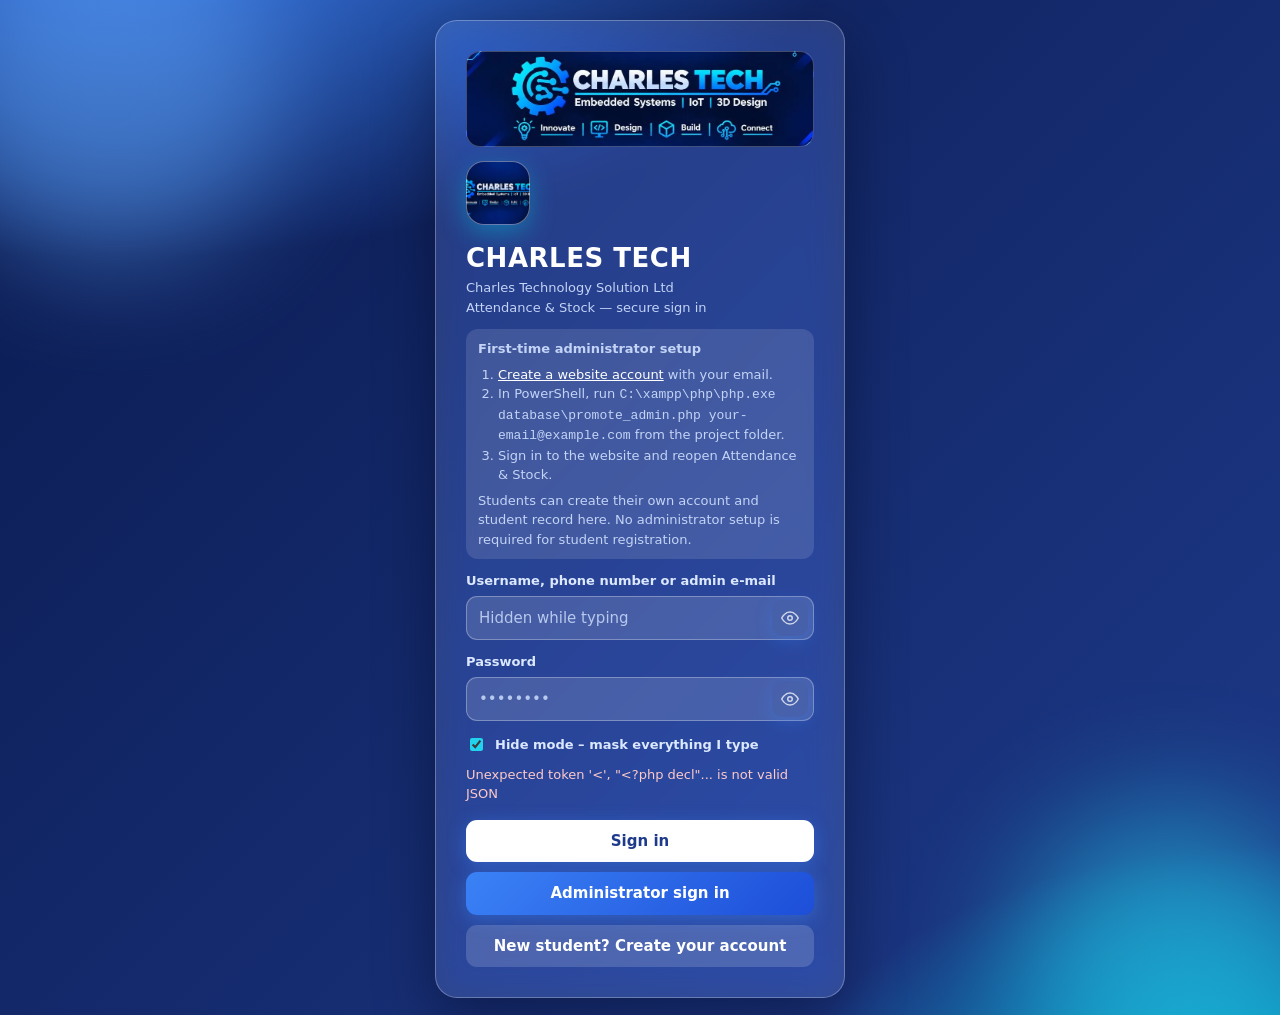
==== commit 6a95d800: "Improve website experience and bilingual content" ====
--- a/student-portal.html
+++ b/student-portal.html
@@ -250,6 +250,7 @@
 @media (max-width:560px){#modal td,#modal th{padding:8px 5px}#modal .btnlink{padding:6px 8px;font-size:12px;margin:2px 3px 2px 0}#modal td:nth-child(2){font-size:12px;word-break:break-all}}
 @media (max-width:560px){#modal table,#modal tbody{display:block;width:100%}#modal thead{display:none}#modal tr{display:block;padding:10px 0;border-bottom:1px solid var(--bd)}#modal td{display:block;border:0;padding:3px 0;word-break:break-word}}
 </style>
+<link rel="stylesheet" href="assets/css/black-theme.css?v=7">
 </head>
 <body>
 
@@ -260,15 +261,16 @@
     <div class="logo"></div>
     <h1>CHARLES TECH</h1>
     <div class="mut" id="loginSub">Charles Technology Solution Ltd<br>Attendance &amp; Stock — secure sign in</div>
-    <div id="setupNote" class="hide mut" style="margin-top:12px;padding:10px 12px;border-radius:12px;background:rgba(255,255,255,.12)">Administrators are signed in through the website account. Students: use your username or phone number.</div>
+    <div id="setupNote" class="hide mut" style="margin-top:12px;padding:10px 12px;border-radius:12px;background:rgba(255,255,255,.12)"><b>First-time administrator setup</b><ol style="padding-left:20px;margin:6px 0"><li><a href="index.html?go=register" target="_top" rel="noopener" style="color:#fff;text-decoration:underline">Create a website account</a> with your email.</li><li>In PowerShell, run <code>C:\xampp\php\php.exe database\promote_admin.php your-email@example.com</code> from the project folder.</li><li>Sign in to the website and reopen Attendance &amp; Stock.</li></ol>Students can create their own account and student record here. No administrator setup is required for student registration.</div>
     <label>Username, phone number or admin e-mail</label><div class="pw"><input id="lu" type="password" name="ct-user" autocomplete="off" maxlength="80" placeholder="Hidden while typing" spellcheck="false" autocapitalize="off"><button type="button" class="eye" onclick="peek('lu',this)" aria-label="Show or hide username"></button></div>
     <label>Password</label><div class="pw"><input id="lp" type="password" autocomplete="current-password" maxlength="100" placeholder="••••••••"><button type="button" class="eye" onclick="peek('lp',this)" aria-label="Show or hide password"></button></div>
     <div id="lp2w" class="hide"><label>Confirm password</label><div class="pw"><input id="lp2" type="password" autocomplete="new-password" maxlength="100" placeholder="••••••••"><button type="button" class="eye" onclick="peek('lp2',this)" aria-label="Show or hide password"></button></div></div>
-    <div id="regf" class="hide"><label>Full name</label><input id="rn" maxlength="60" autocomplete="name" placeholder="As on your student card"><label>Registration number</label><input id="rr" maxlength="30" autocomplete="off" placeholder="e.g. 2024/001"><label>Class / group</label><input id="rc" list="rcl" maxlength="30" autocomplete="off" placeholder="e.g. Year 1A"><datalist id="rcl"></datalist><label>Phone number</label><input id="rph" type="tel" inputmode="tel" maxlength="20" autocomplete="tel" placeholder="e.g. 0788 123 456"></div>
+    <div id="regf" class="hide"><p class="mut">New students can register themselves. Your student record is created automatically.</p><label>Full name</label><input id="rn" maxlength="60" autocomplete="name" placeholder="As on your student card"><label>Registration number</label><input id="rr" maxlength="30" autocomplete="off" placeholder="e.g. 2024/001"><label>Class / group</label><input id="rc" list="rcl" maxlength="30" autocomplete="off" placeholder="e.g. Year 1A"><datalist id="rcl"></datalist><label>Phone number</label><input id="rph" type="tel" inputmode="tel" maxlength="20" autocomplete="tel" placeholder="e.g. 0788 123 456"></div>
     <label class="hm"><input type="checkbox" id="hm" checked onchange="hideMode()"> Hide mode – mask everything I type</label>
     <div id="caps" class="capsw hide">⇪ Caps Lock is ON</div>
     <div id="lerr" class="err"></div>
     <div class="acts"><button id="lbtn" style="width:100%;background:#fff;color:#1e3a8a" onclick="doLogin()">Sign in</button></div>
+    <button type="button" onclick="signInPortalAdmin()" style="width:100%;margin-top:10px">Administrator sign in</button>
     <button type="button" id="regTog" class="hide" onclick="toggleReg()" style="width:100%;margin-top:10px;background:rgba(255,255,255,.16);box-shadow:none">New student? Create your account</button>
   </div>
 </div>
@@ -300,10 +302,11 @@
 /* ========== ADMINISTRATOR = WEBSITE SESSION ==========
    Only an active server-side website administrator session can open this dashboard. */
 let SITE_ADMIN=null,ADM_EMAIL='',portalRevision=0,portalRemoteReady=false,portalCsrf='',portalServerAvailable=false,localPortalCopyExists=false;
+let portalSyncState='local',portalSyncError='',portalLastSyncedAt=0,portalWriteQueue=Promise.resolve(),portalWritesPending=0;
 const isSiteAdminUser=u=>!!(u&&ADM_EMAIL&&u.u===ADM_EMAIL);
 const portalApiUrl=new URL('api/portal.php',document.baseURI).href;
 async function portalRequest(method='GET',state=null){
-  const options={method,credentials:'same-origin',headers:{'Accept':'application/json'}};
+  const options={method,credentials:'same-origin',cache:'no-store',headers:{'Accept':'application/json'}};
   if(method==='PUT'||method==='POST'){
     options.headers['Content-Type']='application/json';
     options.headers['X-CSRF-Token']=portalCsrf;
@@ -330,7 +333,13 @@
   if(typeof result.csrfToken==='string')portalCsrf=result.csrfToken;
   return result;
 }
-const KEY='sas_data_v1', LKEY='sas_lock_v1', TKEY='sas_theme', PEPPER='sas-seal-2026', IDLE_MS=5*60*1000, MAXFAIL=5, LOCK_MS=5*60*1000;
+function queuePortalWrite(write){
+  portalWritesPending++;updatePortalSyncUi();
+  const operation=portalWriteQueue.then(write);
+  portalWriteQueue=operation.catch(()=>{});
+  return operation.finally(()=>{portalWritesPending=Math.max(0,portalWritesPending-1);updatePortalSyncUi()});
+}
+const KEY='sas_data_v1', LKEY='sas_lock_v1', TKEY='chts-theme', PEPPER='sas-seal-2026', IDLE_MS=5*60*1000, MAXFAIL=5, LOCK_MS=5*60*1000;
 const $=id=>document.getElementById(id);
 const esc=s=>String(s??'').replace(/[&<>"']/g,c=>({'&':'&amp;','<':'&lt;','>':'&gt;','"':'&quot;',"'":'&#39;'}[c]));
 const uid=()=>Math.random().toString(36).slice(2,9)+Date.now().toString(36);
@@ -430,7 +439,7 @@
   if(!result.user||result.user.role!=='student'||!Array.isArray(result.state&&result.state.users)
     ||!Array.isArray(result.state.students))throw new Error('The student portal returned an invalid account record.');
   db=Object.assign(blank(),result.state);migrate();tampered=false;
-  portalRevision=Number(result.revision)||0;portalRemoteReady=true;
+  portalRevision=Number(result.revision)||0;portalRemoteReady=true;portalSyncState='active';portalSyncError='';
   S={u:result.user.u,name:result.user.name,role:'student',id:result.user.id,sid:result.user.sid};
 }
 
@@ -731,7 +740,8 @@
   notifyOpen({kind:'say',title:'Message '+(cls||'all students'),ids,data:()=>({text}),key:s=>'say|'+stamp+'|'+s.id})}
 
 /* ================= theme ================= */
-function setTheme(t){document.documentElement.dataset.theme=t;try{localStorage.setItem(TKEY,t)}catch(e){}$('themebtn').innerHTML=ic(t==='dark'?'sun':'moon')}
+function setTheme(t){document.documentElement.dataset.theme=t;try{localStorage.setItem(TKEY,t)}catch(e){}$('themebtn').innerHTML=ic(t==='dark'?'sun':'moon');$('themebtn').setAttribute('aria-label',t==='dark'?'Switch to blue theme':'Switch to black theme');$('themebtn').title=t==='dark'?'Switch to blue theme':'Switch to black theme';$('themebtn').setAttribute('aria-pressed',String(t==='light'))}
+window.addEventListener('storage',function(event){if(event.key===TKEY&&(event.newValue==='light'||event.newValue==='dark'))setTheme(event.newValue)});
 function toggleTheme(){setTheme(document.documentElement.dataset.theme==='dark'?'light':'dark')}
 function toggleSide(force){const s=$('side'),o=force===undefined?!s.classList.contains('open'):force;s.classList.toggle('open',o);$('scrim').classList.toggle('hide',!o)}
 
@@ -752,18 +762,43 @@
   if(!db.cfg.start){const from=addDays(today(),-45),ds=Object.values(db.attendance).map(r=>r.date).filter(d=>d>=from&&d<=today()).sort();db.cfg.start=ds[0]||today();ch=true}
   return ch;
 }
-async function save(){
-  clearCache();db.seal=await sha(body(db)+PEPPER);
-  try{localStorage.setItem(KEY,JSON.stringify(db))}catch(e){toast('Storage is full. Remove old photos or tasks, or save a backup.','bad')}
+let portalSaveQueue=Promise.resolve();
+function save(){
+  clearCache();
+  const snapshot=JSON.parse(JSON.stringify(db));
+  const operation=portalSaveQueue.then(()=>persistPortalSnapshot(snapshot));
+  portalSaveQueue=operation.catch(()=>{});
+  return operation;
+}
+async function persistPortalSnapshot(snapshot){
+  snapshot.seal=await sha(body(snapshot)+PEPPER);
+  if(body(db)===body(snapshot))db.seal=snapshot.seal;
+  try{localStorage.setItem(KEY,JSON.stringify(snapshot))}catch(e){toast('Storage is full. Remove old photos or tasks, or save a backup.','bad')}
   if(isAdmin()&&portalRemoteReady){
-    try{const result=await portalRequest('PUT',db);portalRevision=result.revision}
-    catch(error){toast(error.message,'bad');console.error('Could not save Student Portal data to MySQL.',error)}
+    portalSyncState='saving';portalSyncError='';updatePortalSyncUi();
+    try{
+      await queuePortalWrite(async()=>{
+        const result=await portalRequest('PUT',snapshot);
+        portalRevision=result.revision;portalLastSyncedAt=Date.now();
+      });
+      portalSyncState='saved';
+    }catch(error){
+      portalSyncState='error';portalSyncError=error.message;toast('Saved on this device, but MySQL could not be updated: '+error.message,'bad');console.error('Could not save Student Portal data to MySQL.',error)
+    }
+    updatePortalSyncUi();
   }
   if(S&&S.role==='student'&&portalRemoteReady){
+    portalSyncState='saving';portalSyncError='';updatePortalSyncUi();
     try{
-      const result=await portalStudentRequest('PUT',{state:db,revision:portalRevision});
-      portalRevision=result.revision;
-    }catch(error){toast(error.message,'bad');console.error('Could not save student portal changes to the database.',error)}
+      await queuePortalWrite(async()=>{
+        const result=await portalStudentRequest('PUT',{state:snapshot,revision:portalRevision});
+        portalRevision=result.revision;portalLastSyncedAt=Date.now();
+      });
+      portalSyncState='saved';
+    }catch(error){
+      portalSyncState='error';portalSyncError=error.message;toast('Saved on this device, but MySQL could not be updated: '+error.message,'bad');console.error('Could not save student portal changes to the database.',error)
+    }
+    updatePortalSyncUi();
   }
 }
 async function load(){
@@ -790,7 +825,7 @@
 function lockState(){try{return JSON.parse(localStorage.getItem(LKEY))||{f:0,until:0}}catch(e){return{f:0,until:0}}}
 function setLock(o){localStorage.setItem(LKEY,JSON.stringify(o))}
 async function init(){
-  let t='light';try{t=localStorage.getItem(TKEY)||'light'}catch(e){}
+  let t='dark';try{t=localStorage.getItem(TKEY)||'dark'}catch(e){}
   $('burger').innerHTML=ic('menu');document.querySelectorAll('#login .eye').forEach(b=>b.innerHTML=ic('eye'));$('yr').textContent=new Date().getFullYear();$('ico-out').innerHTML=ic('out');
   setTheme(t);
   await load();
@@ -806,7 +841,7 @@
         portalRevision=Number(portal.state.revision)||0;portalServerAvailable=true;
         if(!localPortalCopyExists){
           db=Object.assign(blank(),JSON.parse(portal.state.state_json));migrate();tampered=false;
-          portalRemoteReady=true;
+          portalRemoteReady=true;portalSyncState='active';
         }
       }
       let admin=db.users.find(x=>isSiteAdminUser(x));
@@ -833,6 +868,19 @@
   $('lbtn').textContent='Sign in';$('regTog').classList.remove('hide');
   if(!ADM_EMAIL&&!$('lerr').textContent)$('lerr').textContent='Administrator: sign in to the website first, then reopen this panel.';
 }
+async function signInPortalAdmin(){
+  const err=$('lerr');err.textContent='';
+  try{
+    const sessionResponse=await fetch(new URL('api/auth/me.php',document.baseURI),{credentials:'same-origin',cache:'no-store'});
+    const session=await sessionResponse.json();
+    if(!sessionResponse.ok||!session.csrfToken)throw new Error('Could not start the administrator sign-in session.');
+    const response=await fetch(new URL('api/auth/login.php',document.baseURI),{method:'POST',credentials:'same-origin',cache:'no-store',headers:{'Content-Type':'application/json','X-CSRF-Token':session.csrfToken},body:JSON.stringify({email:$('lu').value.trim(),password:$('lp').value})});
+    const result=await response.json();
+    if(!response.ok)throw new Error(result.error||'Administrator sign-in failed.');
+    if(!result.user?.isAdmin)throw new Error('This account does not have administrator access.');
+    location.reload();
+  }catch(error){err.textContent=error.message;}
+}
 async function doLogin(){
   if(regMode)return doRegister();
   const err=$('lerr');err.textContent='';
@@ -1251,12 +1299,44 @@
 }
 
 /* ================= ADMIN ================= */
+function portalSyncPanel(){
+  let tone='t-warn',label='This device only',detail='';
+  if(portalWritesPending>0||portalSyncState==='saving'){
+    tone='t-info';label='Saving to MySQL';detail='Your latest portal changes are being written to the shared database.';
+  }else if(portalSyncState==='error'){
+    tone='t-bad';label='MySQL save failed';detail=`Your latest changes are currently only on this device. ${portalSyncError}`;
+  }else if(portalRemoteReady){
+    tone='t-ok';label='MySQL sync active';detail=`Portal changes save automatically · database revision ${portalRevision}${portalLastSyncedAt?` · last saved ${fmtT(portalLastSyncedAt)}`:''}.`;
+  }else if(portalServerAvailable){
+    label='Database copy found';detail=`Revision ${portalRevision} is available. This browser is not connected to it until you choose Load or Upload.`;
+  }else if(localPortalCopyExists){
+    detail='The current browser has a local portal copy. Back it up, then explicitly upload it to MySQL or load the database copy.';
+  }else{
+    detail='No portal data has been connected to this browser yet. Existing database records are not replaced unless you explicitly choose Upload.';
+  }
+  return `<div class="livebar"><span class="tag ${tone}">${label}</span><span class="mut">${esc(detail)}</span></div>`;
+}
+function updatePortalSyncUi(){
+  const el=$('portalSyncStatus');if(el)el.innerHTML=portalSyncPanel();
+}
+function portalDataSummary(){
+  const units=db.items.reduce((sum,item)=>sum+(Number(item.qty)||0),0);
+  return `<div class="stats">
+    ${stat('Students',fmt(db.students.length),'users','var(--pri)',0)}
+    ${stat('Attendance records',fmt(Object.keys(db.attendance).length),'check','var(--ok)',50)}
+    ${stat('Workshop items',fmt(db.items.length),'box','var(--acc)',100)}
+    ${stat('Units on hand',fmt(units),'list','var(--warn)',150)}
+    ${stat('Learning tasks',fmt(db.tasks.length),'task','var(--pri)',200)}
+    ${stat('Submissions & discussions',fmt(db.subs.length+db.posts.length),'chat','var(--acc)',250)}
+  </div>`;
+}
 function vAdm(){
   return `  <div class="card"><h2>Users</h2><div class="mut">Students create accounts from the sign-in screen; user accounts and password resets are stored on the server.</div><div class="wrap"><table><thead><tr><th>Username</th><th>Name</th><th>Role</th><th></th></tr></thead><tbody>
   ${db.users.map(u=>`<tr><td><b>${esc(u.u)}</b></td><td>${esc(u.name)}</td><td><span class="tag ${u.role==='admin'?'t-info':'t-ok'}">${u.role}</span></td><td><div class="acts" style="margin:0"><button class="sec sm" onclick="resetPw('${u.id}')">Reset password</button>${u.id!==S.id?`<button class="bad sm" onclick="delUser('${u.id}')">Delete</button>`:''}</div></td></tr>`).join('')}</tbody></table></div>
   <div class="acts"><button class="sec" onclick="changePw(false)">Change my password</button></div></div>
-  <div class="card"><h2>MySQL database</h2><div class="mut">${portalRemoteReady?'Connected · revision '+portalRevision:portalServerAvailable?'Database revision '+portalRevision+' is available. The existing browser copy is preserved until you choose to load or replace it.':`No database copy loaded${localPortalCopyExists?' · this browser has existing data':''}. Upload the browser copy to start or replace the MySQL snapshot.`} ${portalRemoteReady?'Administrator changes are saved to the database automatically.':'Choose an explicit import or load before enabling database synchronization.'}</div>
-  <div class="acts"><button onclick="syncPortal()">Upload browser data to MySQL</button><button class="sec" onclick="pullPortal()">Load database copy</button></div></div>
+  <div class="card"><h2>Portal data at a glance</h2><div class="mut">Student records, attendance, workshop stock, online classes, submissions and discussion are managed here.</div>${portalDataSummary()}</div>
+  <div class="card"><h2>MySQL database</h2><div id="portalSyncStatus">${portalSyncPanel()}</div><div class="mut">Upload replaces the shared portal snapshot with this browser’s copy. Load replaces this browser’s copy with the database snapshot. Download a backup first and choose the copy that contains the latest records. Shop product stock is managed separately in the main Admin Dashboard and is shared by creating a share-ready site file.</div>
+  <div class="acts"><button onclick="syncPortal()">Back up, then upload this browser</button><button class="sec" onclick="pullPortal()">Load the database copy here</button><button class="sec" onclick="window.top.location.href=new URL('index.html?go=admin',document.baseURI).href">Open Shop stock management</button></div></div>
   <div class="card"><h2>Backup & restore</h2><div class="mut">Download a backup every week and keep it away from learners' computers.</div>
   <div class="acts"><button onclick="backup()">Download backup</button><button class="sec" onclick="$('rf').click()">Restore from backup</button></div><input type="file" id="rf" accept=".json" class="hide" onchange="restore(this)"></div>
   <div class="card"><h2>Audit log</h2><div class="acts" style="margin:0 0 12px"><button class="sec sm" onclick="chkLog()">Check log integrity</button><span id="logmsg"></span></div>
@@ -1266,8 +1346,19 @@
 async function syncPortal(){
   if(!isAdmin())return;
   if(!confirm(`Upload this browser copy and replace the current MySQL portal data${portalServerAvailable?' at revision '+portalRevision:''}? Keep a downloaded backup first.`))return;
-  try{await audit('DATABASE_IMPORT','browser data');const result=await portalRequest('PUT',db);portalRevision=result.revision;portalRemoteReady=true;render();toast('Portal data uploaded to MySQL')}
-  catch(error){toast(error.message,'bad');console.error('Could not import Student Portal data into MySQL.',error)}
+  portalSyncState='saving';portalSyncError='';updatePortalSyncUi();
+  try{
+    await portalSaveQueue;await portalWriteQueue;
+    download('charles-tech_before_upload_'+today()+'.json',JSON.stringify(db),'application/json');
+    await audit('DATABASE_IMPORT','browser data');
+    await queuePortalWrite(async()=>{
+      const result=await portalRequest('PUT',db);
+      portalRevision=result.revision;portalLastSyncedAt=Date.now();
+    });
+    portalRemoteReady=true;portalServerAvailable=true;portalSyncState='saved';render();toast('Portal data uploaded to MySQL')
+  }catch(error){
+    portalSyncState='error';portalSyncError=error.message;updatePortalSyncUi();toast(error.message,'bad');console.error('Could not import Student Portal data into MySQL.',error)
+  }
 }
 async function adminStudentRequest(action,payload){
   const response=await fetch(portalApiUrl,{method:'POST',credentials:'same-origin',headers:{'Accept':'application/json','Content-Type':'application/json','X-CSRF-Token':portalCsrf},body:JSON.stringify({action,...payload})});
@@ -1278,14 +1369,16 @@
 async function pullPortal(){
   if(!isAdmin())return;
   if(!confirm('Replace this browser copy with the current MySQL portal data?'))return;
+  await portalSaveQueue;await portalWriteQueue;
   try{
+    localStorage.setItem(KEY+'_before_database_load',JSON.stringify(db));
     const result=await portalRequest('GET');
     if(!result.state){toast('No Student Portal data has been uploaded to MySQL yet.','bad');return}
     const parsed=JSON.parse(result.state.state_json);
     db=Object.assign(blank(),parsed);migrate();tampered=false;
-    portalRevision=Number(result.state.revision)||0;portalRemoteReady=true;
+    portalRevision=Number(result.state.revision)||0;portalRemoteReady=true;portalServerAvailable=true;portalSyncState='active';portalSyncError='';
     await audit('DATABASE_RESTORE','revision '+portalRevision);await save();render();toast('Loaded the MySQL portal copy')
-  }catch(error){toast(error.message,'bad');console.error('Could not load Student Portal data from MySQL.',error)}
+  }catch(error){portalSyncState='error';portalSyncError=error.message;updatePortalSyncUi();toast(error.message,'bad');console.error('Could not load Student Portal data from MySQL.',error)}
 }
 async function chkLog(){if(!isAdmin())return;const b=await verifyLog();$('logmsg').innerHTML=b<0?'<span class="tag t-ok">Log is intact</span>':'<span class="tag t-bad">Log altered near entry #'+b+'</span>'}
 function resetPw(id){if(!isAdmin())return;
--- a/assets/css/black-theme.css
+++ b/assets/css/black-theme.css
@@ -0,0 +1,116 @@
+﻿:root,
+html[data-theme] {
+  color-scheme: light !important;
+  --chts-surface: #fff;
+  --chts-border: #dce3eb;
+  --chts-hover: #eff6ff;
+  --chts-focus: #2563eb;
+  --store-ink: #172b4d;
+  --store-muted: #5b6b80;
+  --store-primary: #2563eb;
+  --store-primary-dark: #1d4ed8;
+  --store-blue: #2563eb;
+  --store-surface: #fff;
+  --store-soft: #f6f8fb;
+  --store-line: #dce3eb;
+  --bg: #fff !important;
+  --card: #fff !important;
+  --ink: #172b4d !important;
+  --mut: #5b6b80 !important;
+  --bd: #dce3eb !important;
+  --track: #e8edf3 !important;
+  --pri: #2563eb !important;
+  --pri2: #1d4ed8 !important;
+  --acc: #2563eb !important;
+  --side1: #fff !important;
+  --side2: #f6f8fb !important;
+  --text: #172b4d;
+  --text-dim: #52627a;
+  --text-dim-2: #68788e;
+  --green-50: #f0fdf4;
+  --green-100: #dcfce7;
+  --green-300: #86efac;
+  --amber-400: #d97706;
+  --surface: #fff;
+  --border: #dce3eb;
+}
+
+html, body, html[data-theme] body, body:has(#sec-home.active) {
+  background: #fff !important;
+  background-image: none !important;
+  color: #172b4d !important;
+}
+
+/* Keep photographic heroes and product imagery intact while brightening UI surfaces. */
+:is(#siteShell,.wrap,.page-section,.home-learning,.home-course-section,.home-course-grid,.home-learning-method,.store-benefits,.store-section,.store-about,.utilbar,.utilbar-v2,.brandbar,.mainnav-v2,.side-drawer,.drawer,.drawer-head,.drawer-section-label,.drawer-links,.site-footer,footer,.footer-inner,.footer-top,.footer-bottom,.footer-tag,.header-search,.cat-sidebar,.cat-tabs,.shop-layout,.shop-main,.hd-hero,.hd-grid,.admin-panel,.admin-stat,.admin-toolbar,.admin-tabs,.admin-add-product,.inventory-panel,.inv-card,.integ-card,.auth-card,.profile-card,.checkout-card,.contact-card,.project-card,.product-card,.store-product-card,.home-course-card,.tm-card,.tm-top,.tk-card,.tk-body,.adv-body,.adv-head,.adv-goal,.adv-result,.adv-parts,.adv-foot,.modal,.modal-box,.modal-content,.modal-head,.modal-body,.pm-body,.pm-info,.cart-item,.cart-summary,.empty-state,.att-wrap,.att-shell,.card,.stat,.shell,.topbar,.glass,.livebar,.store-hero) {
+  background-color: #fff !important;
+  background-image: none !important;
+  color: #172b4d !important;
+  border-color: #dce3eb !important;
+  box-shadow: 0 8px 24px rgba(24, 42, 70, .06) !important;
+}
+:is([class$="-card"],[class$="-panel"],[class$="-box"],.page-section table,.page-section th,.page-section td,.page-section fieldset,.page-section details,.page-section summary) {
+  background-color: #fff !important;
+  background-image: none !important;
+  color: #172b4d !important;
+  border-color: #dce3eb !important;
+}
+:is(h1,h2,h3,h4,h5,h6,p,label,legend,summary,dt,dd,li,small,.mut,.tip,.section-head,.section-head p,.section-head h2,.cw-text,.cw-text b,.cw-text b i,.cw-text small,.home-learning-kicker,.home-learning-accent,.home-course-heading>span,.home-course-heading h2,.home-course-heading p,.home-course-card h3,.home-course-card-description,.home-course-tags span,.home-learning-method h2,.home-learning-method p,.store-kicker,.store-view-all,.store-section-head h2,.stock,.cat,.price,.tm-role,.tm-co,.footer-tag,.drawer-brand-copy strong,.drawer-brand-copy small) {
+  color: #172b4d !important;
+  -webkit-text-fill-color: currentColor !important;
+}
+:is(p,small,.mut,.tip,.section-head p,.home-course-card-description,.home-course-heading p,.home-learning-method p,.cw-text small) { color: #52627a !important; }
+:is(a,a:visited,.drawer-links a,.footer-links a,.mainnav-v2 a,.nav-user-chip,.cat-item,.cat-tab-btn,.admin-tab-btn,.admin-filter-chip) { color: #1d4ed8 !important; }
+:is(input,select,textarea,option) { background: #fff !important; color: #172b4d !important; border-color: #cbd5e1 !important; box-shadow: none !important; }
+:is(input,textarea)::placeholder { color: #77869a !important; opacity: 1; }
+:is(button,.btn,.btn-primary,.btn.btn-primary,.store-btn-primary,.store-btn-ghost,.header-authbtn,.header-authbtn.primary,.icon-btn,.wa-btn,.hamburger-btn,.course-primary,.course-secondary,.tm-act a,.btnlink,.admin-save-btn,.inv-save-mini) {
+  background: #2563eb !important;
+  background-image: none !important;
+  color: #fff !important;
+  border: 1px solid #2563eb !important;
+  box-shadow: 0 2px 5px rgba(37,99,235,.16) !important;
+}
+:is(button,.btn,.btnlink,.header-authbtn):hover { background: #1d4ed8 !important; color: #fff !important; border-color: #1d4ed8 !important; }
+:is(button,.btn):disabled { opacity: .55; cursor: not-allowed; }
+:is(.active,.on,[aria-current=page],[aria-selected=true]):is(.cat-item,.cat-tab-btn,.admin-tab-btn,.admin-filter-chip,.nb,.nav-link) { background: #eff6ff !important; color: #1d4ed8 !important; border-color: #bfdbfe !important; box-shadow: inset 0 -2px #2563eb !important; }
+:is(.home-course-tags span,.home-course-image-label,.tm-role,.store-hero-badge,.adm-tag,.tag,.adv-tag,.adv-chip,.hd-save,.deal-badge,.store-kicker) { background: #eff6ff !important; color: #1d4ed8 !important; border-color: #bfdbfe !important; }
+:is(.home-course-card-copy,.store-product-card-body,.product-card .cat,.pm-price-edit-box,.pm-specs,.pm-admin-note) { background: #fff !important; color: #172b4d !important; }
+:is(.header-search input,.header-search select) { background: #fff !important; color: #172b4d !important; }
+.home-learning-hero,.hero-slides,.hs-fx .hs,.brand-hero { background-color: transparent !important; }
+.home-learning-hero::after { background: rgba(0,0,0,.34) !important; }
+:is(.store-hero,.home-learning-method)::after { background: none !important; }
+:where(a,button,input,select,textarea):focus-visible { outline: 3px solid #2563eb !important; outline-offset: 3px; }
+::selection { background: #bfdbfe; color: #172b4d; }
+#login,aside,#side,.topbar,.glass,.modal,.modal .box,th,td { background-color: #fff !important; background-image: none !important; color: #172b4d !important; border-color: #dce3eb !important; }
+#login::before,#login::after { display: none !important; }
+.nb.on,.nb:hover { background: #eff6ff !important; color: #1d4ed8 !important; box-shadow: inset 3px 0 #2563eb !important; }
+.glass .logo,.brand .logo { background: #f6f8fb !important; box-shadow: none !important; border: 1px solid #dce3eb; }
+.glass label,.glass .mut { color: #52627a !important; }
+.glass .err,.err,.form-msg.err { color: #b42318 !important; }
+:is(.tag.t-ok,.form-msg.ok) { color: #15803d !important; }
+.page-section div[style*="background"]:not([style*="url("]),.page-section section[style*="background"]:not([style*="url("]),.page-section form,.page-section pre,.page-section code { background-color: #f6f8fb !important; background-image: none !important; color: #172b4d !important; border-color: #dce3eb !important; }
+.page-section :is(span,b,strong)[style*="color"] { color: #172b4d !important; }
+#sec-home .home-course-tags span,#sec-home .home-course-image-label { background: rgba(255,255,255,.94) !important; color: #172b4d !important; }
+#v3-theme { min-width: 48px; min-height: 48px; border-radius: 50% !important; }
+[data-admin-only][hidden] { display:none !important; }
+.footer-admin-tools { display:flex; flex-wrap:wrap; align-items:center; gap:10px; width:100%; padding-top:20px; margin-top:8px; border-top:1px solid #dce3eb; color:#172b4d; }
+.footer-admin-tools strong { flex-basis:100%; font-size:12px; letter-spacing:.08em; text-transform:uppercase; color:#52627a; }
+.footer-admin-tools a,.footer-admin-tools button { display:inline-flex; align-items:center; min-height:40px; padding:9px 14px; border:1px solid #dce3eb; border-radius:6px; background:#fff; color:#1d4ed8; font:500 12px system-ui; text-decoration:none; cursor:pointer; }
+.footer-admin-tools a:hover { background:#eff6ff; border-color:#93c5fd; }
+@media print { html,body,.card,.page-section { background:#fff !important; color:#000 !important; } h1,h2,h3,p,td,th { color:#000 !important; } }
+
+/* The optional blue theme keeps the same bright, high contrast surfaces. */
+html[data-theme="light"] body,
+html[data-theme="light"] body:has(#sec-home.active) { background: #f3f7fd !important; }
+#siteLanguageToggle { min-height:32px; padding:5px 10px; border-radius:999px !important; border-color:rgba(255,255,255,.55) !important; font-size:11px; font-weight:750; letter-spacing:.05em; white-space:nowrap; cursor:pointer; }
+#siteLanguageToggle[aria-pressed="true"] { background:#f2cf68 !important; border-color:#f2cf68 !important; color:#111 !important; }
+
+/* Preserve readable type over the photograph-led home hero. */
+#sec-home .home-learning-hero h1,
+#sec-home .home-learning-hero h2,
+#sec-home .home-learning-hero p { color: #fff !important; -webkit-text-fill-color: #fff !important; }
+#sec-home .home-learning-hero .home-learning-kicker,
+#sec-home .home-learning-hero .home-learning-accent { color: #f2cf68 !important; -webkit-text-fill-color: currentColor !important; }
+#sec-home .home-learning-hero .hero-message-kicker { color: #f2cf68 !important; }
+#sec-home .home-learning-hero .course-primary { background: #dfb746 !important; border-color: #dfb746 !important; color: #111 !important; }
+#sec-home .home-learning-hero .course-secondary { background: rgba(17,17,17,.82) !important; border-color: #fff !important; color: #fff !important; }
